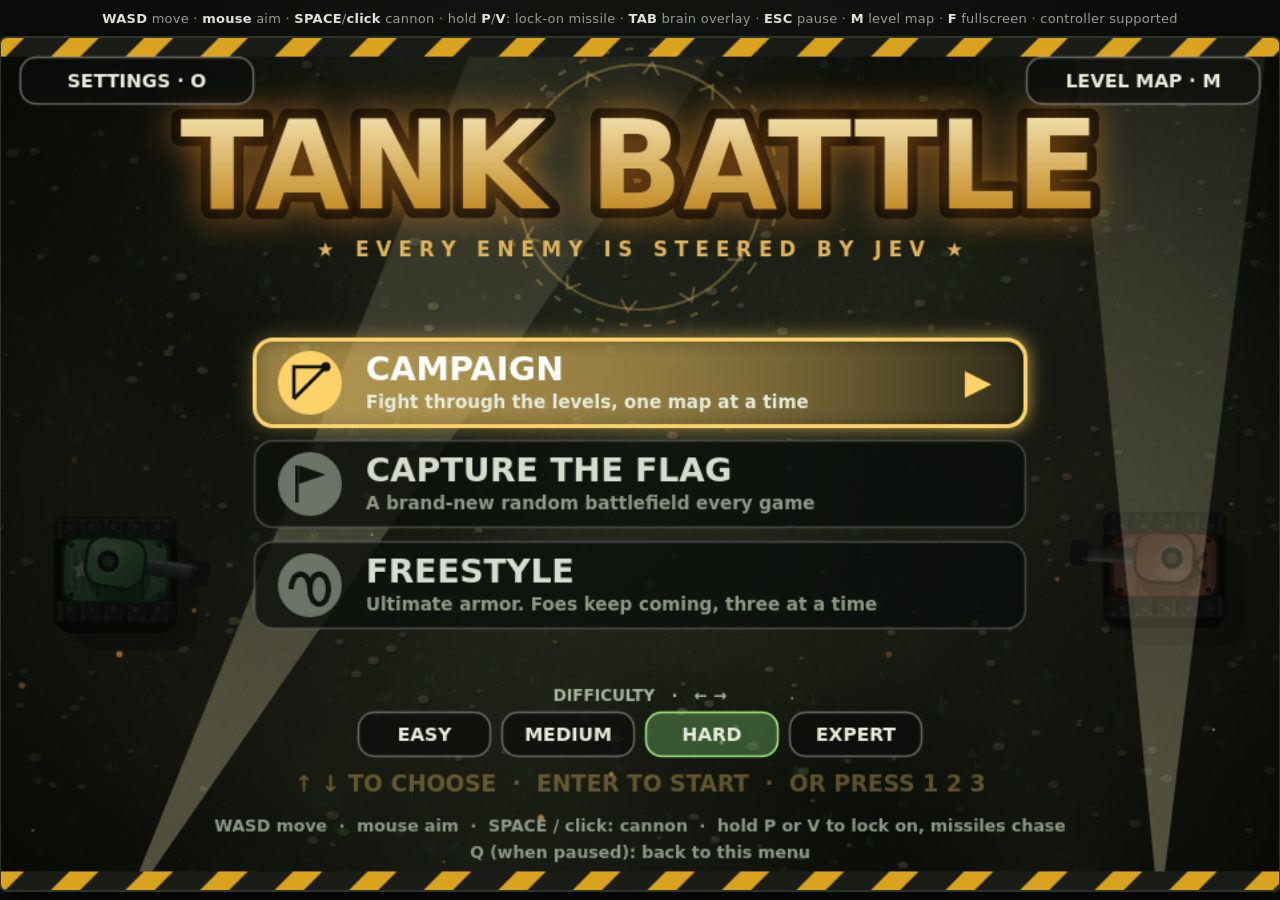
==== tankbattle/index.html @ b2fd0142 "Add Tank Battle (mobile portrait layout) Co-Authored-By: Claude Sonnet 5.5 <noreply@anthropic.com> C" ====
<!doctype html>
<html lang="en">
<head>
<meta charset="utf-8">
<meta name="viewport" content="width=device-width, initial-scale=1, maximum-scale=1, user-scalable=no">
<meta name="apple-mobile-web-app-capable" content="yes">
<meta name="mobile-web-app-capable" content="yes">
<meta name="apple-mobile-web-app-status-bar-style" content="black">
<meta name="theme-color" content="#0f120e">
<title>Tank Battle</title>
<style>
  :root { --ui: ui-rounded, "SF Pro Rounded", system-ui, -apple-system, "Segoe UI", sans-serif; }
  html, body { margin: 0; height: 100%; background: radial-gradient(ellipse at 50% 40%, #1c2119, #0b0d0a 75%); color: #d8dde6; font: 13px/1.4 var(--ui); }
  body { display: flex; flex-direction: column; align-items: center; justify-content: center; gap: 10px; }
  canvas { background: #2b3028; box-shadow: 0 0 0 2px #2c3328, 0 12px 40px #000a; border-radius: 6px; max-width: 100vw; width: min(100vw, calc((100dvh - 48px) * 1.5)); height: auto; aspect-ratio: 3 / 2; cursor: crosshair; display: block; touch-action: none; }
  :fullscreen #bar { display: none; }
  :fullscreen canvas { width: min(100vw, calc(100dvh * 1.5)); border-radius: 0; }
  canvas.hurt { animation: hurt .55s ease-out; }
  @keyframes hurt {
    0%   { box-shadow: 0 0 0 3px #ff3b2f, 0 0 46px 10px #ff2a1fcc, inset 0 0 0 3px #ff3b2f; }
    100% { box-shadow: 0 0 0 2px #2c3328, 0 12px 40px #000a; }
  }
  html, body { -webkit-user-select: none; user-select: none; -webkit-touch-callout: none; -webkit-tap-highlight-color: transparent; }
  #rotate { display: none; color: #ffd28a; }
  #padHelp { position: fixed; inset: 0; z-index: 20; display: grid; place-items: center; background: #080a07d9; font-family: system-ui, sans-serif; }
  #padHelp[hidden] { display: none; }
  #padHelp .card { background: #1a2018; border: 2px solid #8fd8f655; border-radius: 12px; padding: 22px 28px; max-width: min(92vw, 520px); color: #e6ebdd; box-shadow: 0 12px 40px #000c; }
  #padHelp h2 { margin: 0 0 2px; font-size: 22px; }
  #padHelp .sub { margin: 0 0 14px; color: #9aa493; font-size: 12px; overflow: hidden; text-overflow: ellipsis; white-space: nowrap; }
  #padHelp table { border-collapse: collapse; width: 100%; font-size: 14px; }
  #padHelp td { padding: 5px 0; vertical-align: top; }
  #padHelp td:first-child { white-space: nowrap; padding-right: 18px; }
  #padHelp kbd { background: #2c3328; border: 1px solid #55604f; border-radius: 4px; padding: 1px 6px; font: 600 12px ui-monospace, monospace; }
  #padHelp .go { margin: 16px 0 0; text-align: center; color: #ffd28a; font-weight: 600; font-size: 13px; }
  #game { display: flex; align-items: center; justify-content: center; }
  #bar { color: #9aa493; letter-spacing: .02em; }
  #bar b { color: #e6ebdd; font-weight: 600; }
  .pad { display: none; }
  @media (pointer: coarse) {
    html, body { position: fixed; inset: 0; overflow: hidden; overscroll-behavior: none; touch-action: none; }
    body { gap: 0; }
    #bar { display: none; }
    #game { width: 100vw; height: 100dvh; }
    canvas { height: min(100dvh, calc((100vw - 210px) / 1.5)); width: auto; aspect-ratio: 3 / 2; max-width: none; cursor: default; border-radius: 4px; }
    /* thumb pads live in the gutters beside the canvas, so no thumb ever covers the playfield */
    .pad { display: flex; flex: 1 1 0; min-width: 0; height: 100%; flex-direction: column; align-items: center; justify-content: center; gap: 10px; touch-action: none; }
    .ring { position: relative; display: grid; place-items: center; width: min(90%, 170px, 46dvh); aspect-ratio: 1; border-radius: 50%;
            border: 2px solid #8fd8f655;
            background: radial-gradient(circle at 50% 38%, #ffffff1c, #ffffff08 55%, transparent 72%), rgba(18, 26, 22, .62);
            box-shadow: inset 0 0 22px #8fd8f622, inset 0 -6px 16px #0007, 0 6px 20px #000a, 0 0 14px #8fd8f622; }
    .knob { width: 38%; aspect-ratio: 1; border-radius: 50%; pointer-events: none; will-change: transform;
            background: radial-gradient(circle at 34% 28%, #e4f7ff, #78c3e2 52%, #2c6d89);
            box-shadow: 0 5px 12px #000a, inset 0 -4px 8px #0004, inset 0 2px 3px #fff8; }
    #ringR { border-color: #ffb34766; box-shadow: inset 0 0 22px #ffb34722, inset 0 -6px 16px #0007, 0 6px 20px #000a, 0 0 14px #ffb34722; }
    #ringR .knob { background: radial-gradient(circle at 34% 28%, #fff0d0, #ffb347 52%, #a8651a); }
    .fz { position: absolute; inset: 22.5%; border-radius: 50%; border: 2px dashed #ffb347aa; pointer-events: none; }   /* push past this to fire */
    .label { font-size: 10.5px; line-height: 1.3; color: #ffffff99; text-align: center; pointer-events: none; max-width: 100%; padding: 0 6px; box-sizing: border-box;
             letter-spacing: .12em; text-transform: uppercase; font-weight: 600; }
    /* homing missile button */
    #fireBtn { position: relative; overflow: hidden; display: flex; align-items: center; justify-content: center; gap: 9px;
               width: min(84%, 138px); height: min(14dvh, 56px); border-radius: 30px; border: 2px solid #ffc9a6aa; touch-action: none; color: #fff;
               background: linear-gradient(#ff8f50, #d6401d 70%, #b02f12); box-shadow: 0 6px 16px #000b, inset 0 2px 0 #fff5, inset 0 -3px 6px #0005; }
    #fireBtn .rk { width: 38px; height: 19px; flex: none; filter: drop-shadow(0 1px 2px #0008); }
    #fireBtn .pips { display: flex; gap: 5px; }
    #fireBtn .pips i { width: 9px; height: 22px; border-radius: 4px; background: #0005; border: 1px solid #fff6; transition: background .12s, box-shadow .12s; }
    #fireBtn .pips i.on { background: linear-gradient(#fffbd2, #ffcf4d); box-shadow: 0 0 9px #ffd05a; border-color: #fff; }
    #fireBtn .prog { position: absolute; left: 0; bottom: 0; height: 4px; width: 0; background: #fff; opacity: .9; }
    #fireBtn.held { transform: scale(.95); filter: brightness(1.18); }
    #fireBtn.empty { filter: grayscale(.75) brightness(.72); }
  }
  @media (pointer: coarse) and (orientation: portrait) {
    /* portrait: playfield across the top, thumb pads side by side underneath */
    #game { display: grid; grid-template-columns: 1fr 1fr; grid-template-rows: auto minmax(0, 1fr); align-items: stretch; justify-items: stretch;
            padding: env(safe-area-inset-top) 0 env(safe-area-inset-bottom); box-sizing: border-box; }
    canvas { grid-column: 1 / -1; grid-row: 1; width: 100%; height: auto; border-radius: 0; align-self: start; }
    #padL { grid-column: 1; grid-row: 2; }
    #padR { grid-column: 2; grid-row: 2; }
    /* both pads start at the same height so the two rings line up; the missile button drops below the aim ring */
    .pad { justify-content: flex-end; padding-bottom: 3dvh; box-sizing: border-box; }
    #padL::before { content: ""; height: min(14dvh, 56px); }   /* same height as the missile button so the rings stay level */
  }
</style>
</head>
<body>
<div id="bar">
  <b>WASD</b> move · <b>mouse</b> aim · <b>SPACE</b>/<b>click</b> cannon · hold <b>P</b>/<b>V</b>: lock-on missile · <b>TAB</b> brain overlay · <b>ESC</b> pause · <b>M</b> level map · <b>F</b> fullscreen · controller supported
</div>
<div id="padHelp" role="dialog" aria-label="Controller controls" hidden>
  <div class="card">
    <h2>Controller connected</h2>
    <p class="sub" id="padName"></p>
    <table>
      <tr><td><kbd>Left stick</kbd></td><td>Move</td></tr>
      <tr><td><kbd>Right stick</kbd></td><td>Aim (push to steer the turret)</td></tr>
      <tr><td><kbd>RT</kbd> / <kbd>A</kbd> / <kbd>&#x2715;</kbd></td><td>Fire cannon</td></tr>
      <tr><td><kbd>LT</kbd> / <kbd>LB</kbd> / <kbd>X</kbd></td><td>Hold to lock a missile on an enemy</td></tr>
      <tr><td><kbd>RB</kbd></td><td>Launch the locked missile</td></tr>
      <tr><td><kbd>Start</kbd></td><td>Pause / resume</td></tr>
      <tr><td><kbd>Select</kbd> / <kbd>Y</kbd></td><td>Level map</td></tr>
      <tr><td><kbd>D-pad</kbd></td><td>Move (when the stick is idle) &middot; menus</td></tr>
    </table>
    <p class="go">Press any button to continue</p>
  </div>
</div>
<div id="rotate">Rotate your phone to landscape ↻</div>
<div id="game">
  <div class="pad" id="padL">
    <div class="ring" id="ringL"><div class="knob" id="knobL"></div></div>
    <div class="label">Move</div>
  </div>
  <canvas id="c" width="960" height="640"></canvas>
  <div class="pad" id="padR">
    <button id="fireBtn" type="button" aria-label="Launch homing missile">
      <svg class="rk" viewBox="0 0 40 20"><path d="M6 6h22v8H6z" fill="#eef2f6" rx="3"/><path d="M28 6l10 4-10 4z" fill="#ff5a2c"/><path d="M6 6L1 1l11 5zM6 14l-5 5 11-5z" fill="#aab3b0"/><path d="M6 8H2l-1 2 1 2h4z" fill="#ffd05a"/></svg>
      <span class="pips"><i id="pip0"></i><i id="pip1"></i><i id="pip2"></i></span>
      <span class="prog" id="prog"></span>
    </button>
    <div class="ring" id="ringR"><div class="fz"></div><div class="knob" id="knobR"></div></div>
    <div class="label">Aim · push out for cannon</div>
  </div>
</div>
<script>
"use strict";
const W = 960, H = 640;                     // the screen (canvas) size
let WW = W, WH = H;                         // the level's world size; bigger than the screen on adventure maps
const cam = { x: 0, y: 0 };                 // top-left of the visible window in the world
const cv = document.getElementById("c"), g = cv.getContext("2d");
const $ = id => document.getElementById(id);
const FONT = 'ui-rounded, "SF Pro Rounded", system-ui, -apple-system, "Segoe UI", sans-serif';

// ---------- config ----------
const THINK_MS = 350;          // min gap between JEV batch calls
const ORDER_TTL = 1.8;         // seconds an order stays valid
const TANK_SCALE = 1.3;        // drawn size AND hit radius of every tank (1 = the original size)
const P_SPEED = 150, E_SPEED = 105;
const P_BULLET = 380, E_BULLET = 250;
const ENEMY_AIM_GATE = 0.05;   // rad: an enemy only fires once its turret is this close to the aim (was 0.1)
// The longer the player stands still, the better enemies hit: scatter and the alignment gate shrink over STILL_RAMP seconds.
const STILL_RAMP = 1.0, STILL_SPREAD = 0.1, STILL_GATE = 0.02;   // end values (fraction of scatter; gate in rad)
const SIGHT_RANGE = 720;       // enemies only aim at you (and shoot) once they can see you: line of sight within this distance
const ALERT_SHARE = 380;       // an enemy that spots you (or is hit) wakes allies this close
const RAGE = { speed: 1.3, fire: 1.4, sight: 1.6, turn: 1.4, range: 1.3 };   // enemy boosts while you hold the flag
const ENEMY_FIRE_RANGE = 500;  // enemies never shoot (or get the aim-and-shoot option) from farther away; same as the "far" bucket
// Player's heat-seeking missiles: a few charges, fast, quick to launch in a row, they steer onto the hottest target in front.
const MISSILE_MAX = 3, MISSILE_RELOAD = 5.0, MISSILE_GAP = 0.2;   // charges, seconds to regain one, seconds between launches
const MISSILE_SPEED = 480, MISSILE_TURN = 2.8, MISSILE_LIFE = 3.2, MISSILE_DMG = 2;
const SHELL_TURN = 0.35, SHELL_CONE = 0.3;                       // cannon shell fired while locked on: max curve (rad/s) and only if the target is within this angle
// Phone cannon auto-lock: there is no lock button on touch, so a cannon shot fired off the aim pad locks the enemy nearest the aim
// line (clear shot, in range) and bends much harder onto it than the keyboard/mouse lock-on shell does.
const TOUCH_LOCK_CONE = 0.5, TOUCH_LOCK_RANGE = 720, TOUCH_SHELL_TURN = 1.3, TOUCH_SHELL_CONE = 0.7;   // cone/shell cone: rad; turn: rad/s
const LOCK_TIME = 0.9;                                           // hold MISSILE this long on a target to lock; then missiles fire
const SEEK_RANGE = 700, SEEK_CONE = 1.1;                          // seeker: range (px) and half-angle (rad) in front of the missile

// ---------- JEV decision schema ----------
// One short question per tank, scored against a shared battlefield summary.
const MOVE_OPTS = [
  { id: "dodge",  description: "dodge" },
  { id: "charge", description: "charge" },
  { id: "back",   description: "back off" },
  { id: "left",   description: "circle left" },
  { id: "right",  description: "circle right" },
  { id: "snipe",  description: "stand and aim" },
  { id: "wait",   description: "wait" },
];
const DODGE_TEMP = 0.6;      // sampling temperature cap while a dodge is on offer
const MAX_PER_CALL = 3;      // tanks decided per JEV call (rotates if more)
let rr = 0;                  // round-robin cursor

// ---------- levels ----------
const WALL_SETS = [
  [[736,235,178,24],[736,381,178,24],[890,259,24,122]],                      // Boot Camp: 3-sided pen around the enemy, open toward the player
  [[430,220,100,200]],
  [[200,120,30,160],[730,360,30,160],[430,290,100,60]],
  [[160,160,200,28],[600,452,200,28],[450,200,60,240]],
  [[120,120,30,150],[810,370,30,150],[300,300,360,28],[450,100,60,100],[450,440,60,100]],
];
const LEVELS = [
  { name: "Boot Camp",     n: 1, kinds: ["grunt"], spawn: [[820, 320]], hp: 2, temp: 1.4, reflex: 0.15, lead: 0.45, turn: 4.0, err: 0.16,  cd: 1.8 },
  { name: "Crossfire",     n: 2, kinds: ["grunt", "gunner"], hp: 2, temp: 1.2, reflex: 0.2,  lead: 0.6,  turn: 4.5, err: 0.125, cd: 1.5,
    moats: [[170, 430, 170, 56], [620, 150, 170, 56]] },
  { name: "Pillbox",       n: 3, kinds: ["heavy", "grunt", "gunner"], hp: 3, temp: 1.0, reflex: 0.25, lead: 0.75, turn: 5.0, err: 0.10,  cd: 1.35,
    moats: [[620, 60, 56, 230], [100, 380, 230, 50]] },
  // ---- adventure maps: bigger than the screen (the camera follows you); enemies stand guard until they spot you ----
  { name: "Iron Pack",     n: 4, kinds: ["heavy", "gunner", "grunt", "grunt"], hp: 3, temp: 0.8, reflex: 0.3, lead: 0.9, turn: 6.0, err: 0.07, cd: 1.15,
    world: [1920, 640], idle: true, player: [80, 320],
    moats: [[900, 0, 60, 270], [900, 370, 60, 270]],                                                           // river with one bridge
    walls: [[300, 120, 40, 160], [300, 380, 40, 160], [600, 300, 120, 40], [1200, 100, 200, 28], [1200, 512, 200, 28], [1500, 200, 40, 240], [1700, 120, 28, 120], [1700, 400, 28, 120]],
    spawn: [[1650, 320], [1300, 330], [1080, 170], [1080, 470]] },
  { name: "Final Assault", n: 5, kinds: ["heavy", "heavy", "gunner", "gunner", "grunt"], hp: 4, temp: 0.6, reflex: 0.35, lead: 1.0, turn: 7.0, err: 0.045, cd: 1.0,
    world: [1920, 1280], idle: true, player: [80, 640],
    moats: [[560, 0, 60, 500], [560, 640, 60, 640], [1000, 900, 500, 60], [1620, 900, 300, 60]],
    walls: [[260, 300, 200, 28], [260, 900, 200, 28], [800, 200, 28, 260], [800, 760, 28, 300], [1000, 560, 300, 28], [1300, 300, 28, 200], [1500, 600, 28, 200], [1700, 200, 200, 28], [1200, 1100, 28, 140], [1700, 1050, 28, 150]],
    spawn: [[1750, 420], [1500, 1100], [1100, 300], [1000, 1040], [900, 640]] },
  { name: "Capture the Flag", n: 5, kinds: ["heavy", "gunner", "gunner", "grunt", "grunt"], hp: 3, temp: 0.7, reflex: 0.3, lead: 0.9, turn: 6.0, err: 0.06, cd: 1.1,
    world: [1920, 960], idle: true, player: [110, 480],
    ctf: { base: [110, 480], flag: [1800, 480] },                                // OBJECTIVE: take their flag, bring it back to your base
    moats: [[700, 0, 70, 380], [700, 580, 70, 380], [1450, 0, 70, 240], [1450, 720, 70, 240]],
    walls: [[500, 200, 28, 220], [500, 540, 28, 220], [900, 100, 28, 260], [900, 600, 28, 260], [1300, 300, 28, 160], [1300, 500, 28, 160], [1600, 150, 200, 28], [1600, 780, 200, 28]],
    spawn: [[1720, 480], [1650, 300], [1650, 660], [1200, 230], [1200, 730]] },
  { name: "River Run",     n: 6, kinds: ["grunt", "grunt", "gunner", "heavy", "gunner", "heavy"], hp: 4, temp: 0.55, reflex: 0.35, lead: 1.0, turn: 7.0, err: 0.05, cd: 1.0,
    world: [2400, 960], idle: true, player: [80, 480],
    moats: [[700, 0, 80, 400], [700, 560, 80, 400], [1500, 0, 80, 200], [1500, 360, 80, 600]],               // two rivers, a narrow bridge in each
    walls: [[300, 200, 28, 200], [300, 600, 28, 200], [1000, 150, 200, 28], [1000, 780, 200, 28], [1100, 400, 28, 200], [1900, 200, 28, 220], [1900, 560, 28, 220], [2100, 380, 200, 28]],
    spawn: [[950, 300], [950, 680], [1300, 480], [2050, 480], [2200, 250], [2250, 700]] },
  { name: "Fortress Ruins", n: 7, kinds: ["grunt", "grunt", "gunner", "gunner", "heavy", "heavy", "grunt"], hp: 4, temp: 0.5, reflex: 0.38, lead: 1.0, turn: 7.5, err: 0.045, cd: 0.95,
    world: [2400, 1280], idle: true, player: [80, 640],
    moats: [[1440, 320, 720, 60], [1440, 900, 720, 60], [1440, 380, 60, 200], [1440, 700, 60, 200], [2100, 380, 60, 520]],   // a moat around the fortress, one drawbridge on the west side
    walls: [[400, 300, 28, 200], [400, 780, 28, 200], [900, 500, 28, 280], [1200, 640, 120, 28], [300, 1100, 200, 28], [1650, 500, 28, 160], [1650, 740, 28, 120]],
    spawn: [[1100, 300], [1100, 980], [800, 640], [1760, 500], [1960, 560], [1960, 760], [2250, 640]] },
  { name: "Last Stand",    n: 8, kinds: ["grunt", "grunt", "gunner", "gunner", "heavy", "heavy", "gunner", "heavy"], hp: 5, temp: 0.45, reflex: 0.4, lead: 1.0, turn: 8.0, err: 0.04, cd: 0.9,
    world: [2880, 1280], idle: true, player: [80, 640],
    moats: [[800, 0, 60, 560], [800, 720, 60, 560], [1700, 0, 60, 200], [1700, 360, 60, 560], [1700, 1080, 60, 200]],
    walls: [[300, 300, 28, 240], [300, 740, 28, 240], [1000, 500, 200, 28], [1000, 760, 200, 28], [1400, 200, 28, 200], [1400, 880, 28, 200], [1950, 500, 28, 280], [2200, 200, 200, 28], [2200, 1050, 200, 28], [2450, 420, 28, 160], [2450, 700, 28, 160]],
    spawn: [[1100, 300], [1100, 980], [1300, 640], [1500, 400], [2000, 300], [2000, 1000], [2300, 640], [2650, 640]] },
];
// enemy types: grunt (red, standard), heavy (blue, twice the armor, slower, bigger), gunner (yellow, fires about twice as fast, sprays wider)
const KINDS = {
  grunt:  { label: "Grunt",  hp: 1,   cd: 1,    spd: 1,    sz: 1,    err: 1 },
  heavy:  { label: "Heavy",  hp: 2,   cd: 1.15, spd: 0.65, sz: 1.18, err: 1 },
  gunner: { label: "Gunner", hp: 0.7, cd: 0.5,  spd: 1.1,  sz: 1,    err: 1.3 },
};
const ENDLESS_MIX = ["heavy", "gunner", "grunt", "heavy", "gunner", "gunner"];
const levelKinds = i => { const c = levelCfg(i); return (c.kinds || ENDLESS_MIX).slice(0, c.n); };
const wallSet = i => WALL_SETS[i < WALL_SETS.length ? i : 1 + (i - WALL_SETS.length) % (WALL_SETS.length - 1)];
// ---------- difficulty (hard = the original tuning) ----------
// php: player hp · hp/cd/err: enemy hp, reload time, aim-error multipliers · reflex: dodge chance · temp: JEV randomness
// spd/bullet/sight: enemy speed, shell speed, sight range · dn: enemies added (+) or removed (-)
const DIFFS = {
  easy:   { label: "EASY",   php: 8, hp: 0.6,  cd: 1.6,  err: 1.8, reflex: 0.3,  temp: 1.5,  spd: 0.8,  bullet: 0.8, sight: 0.8,  dn: -2 },
  medium: { label: "MEDIUM", php: 6, hp: 0.8,  cd: 1.25, err: 1.35, reflex: 0.65, temp: 1.2,  spd: 0.9,  bullet: 0.9, sight: 0.9,  dn: -1 },
  hard:   { label: "HARD",   php: 5, hp: 1,    cd: 1,    err: 1,   reflex: 1,    temp: 1,    spd: 1,    bullet: 1,   sight: 1,    dn: 0 },
  expert: { label: "EXPERT", php: 4, hp: 1.3,  cd: 0.75, err: 0.6, reflex: 1.6,  temp: 0.75, spd: 1.12, bullet: 1.2, sight: 1.15, dn: 0 },
};
const DIFF_ORDER = ["easy", "medium", "hard", "expert"], DIFF_KEY = "tankbattle.difficulty";
let diffName = "hard", D = DIFFS.hard;
function setDiff(n) { if (!DIFFS[n]) return; diffName = n; D = DIFFS[n]; cfgCache = {}; store("set", DIFF_KEY, n); }
function stepDiff(d) { setDiff(DIFF_ORDER[clamp(DIFF_ORDER.indexOf(diffName) + d, 0, DIFF_ORDER.length - 1)]); }
let cfgCache = {};
// game modes: campaign (the level map), ctf (a fresh random capture-the-flag map every game), free (freestyle: unkillable you vs. endless spawning foes)
const CUSTOM = -1, FREE_MAX = 3;                  // level index used by the random modes; max enemies alive at once in freestyle
let gameMode = "campaign", customCfg = null, menuSel = 0, freeT = 0;
const MENU = [
  { id: "campaign", title: "CAMPAIGN",         sub: "Fight through the levels, one map at a time", col: "#ffd36a" },
  { id: "ctf",      title: "CAPTURE THE FLAG", sub: "A brand-new random battlefield every game",    col: "#ff7a68" },
  { id: "free",     title: "FREESTYLE",        sub: "Ultimate armor. Foes keep coming, three at a time", col: "#8fd8f6" },
];
function scaleCfg(c, keepN) {
  return D === DIFFS.hard ? c : { ...c,
    n: keepN ? c.n : Math.max(1, c.n + D.dn), hp: c.hp * D.hp, cd: c.cd * D.cd, err: c.err * D.err,
    reflex: Math.min(1, c.reflex * D.reflex), temp: c.temp * D.temp };
}
function levelCfg(i) {
  if (i === CUSTOM && customCfg) return scaleCfg(customCfg, true);
  const key = diffName + i;
  if (cfgCache[key]) return cfgCache[key];
  return cfgCache[key] = scaleCfg(baseCfg(i));
}
function randomMap(n) { return endlessMap(LEVELS.length + 1 + (Math.random() * 90000 | 0), n); }
function startGame(m) {
  gameMode = m;
  if (m === "campaign") { startLevel(nextOpen()); return; }
  const mp = randomMap(6), kindsAll = ["grunt", "gunner", "heavy"];
  if (m === "ctf") {
    const n = 4 + (Math.random() * 3 | 0), [ww, wh] = mp.world;
    const top = Math.random() < 0.5, cxm = Math.round(ww / 2);               // your base at the middle of the top (or bottom) edge, their flag across the map at the other
    const baseAt = [cxm, top ? 110 : wh - 110], flagAt = [cxm, top ? wh - 110 : 110];
    const near = (w, q) => w[0] < q[0] + 130 + w[2] && w[0] + w[2] > q[0] - 130 && w[1] < q[1] + 130 + w[3] && w[1] + w[3] > q[1] - 130;
    mp.walls = mp.walls.filter(w => !near(w, baseAt) && !near(w, flagAt));
    customCfg = { name: "Random Flag", n, kinds: Array.from({ length: n }, () => kindsAll[Math.random() * 3 | 0]), hp: 3, temp: 0.6, reflex: 0.35, lead: 0.95, turn: 6.5, err: 0.055, cd: 1.05,
                  idle: true, ...mp, player: baseAt, ctf: { base: baseAt, flag: flagAt },
                  spawn: [[flagAt[0] - 90, flagAt[1] + (top ? -90 : 90)], [flagAt[0] + 90, flagAt[1] + (top ? -90 : 90)], ...mp.spawn.filter(s => Math.hypot(s[0] - flagAt[0], s[1] - flagAt[1]) > 200 && Math.hypot(s[0] - baseAt[0], s[1] - baseAt[1]) > 450)].slice(0, n) };
    customCfg.n = Math.min(n, customCfg.spawn.length);
  } else customCfg = { name: "Freestyle", n: 0, kinds: [], hp: 3, temp: 0.6, reflex: 0.35, lead: 0.95, turn: 6.5, err: 0.055, cd: 1.05, ...mp, spawn: [] };
  startLevel(CUSTOM);
}
function spawnFree() {                               // one random foe somewhere out of the player's face
  const cfg = levelCfg(CUSTOM), kind = ["grunt", "gunner", "heavy"][Math.random() * 3 | 0], K = KINDS[kind];
  for (let tries = 0; tries < 80; tries++) {
    const x = rnd(80, WW - 80), y = rnd(80, WH - 80);
    const t = mkTank(x, y, false, Math.max(1, Math.round((cfg.hp + 1) * K.hp)), cfg.cd * K.cd);
    t.kind = kind; t.spd = K.spd; t.sz = K.sz; t.errMul = K.err; t.r *= K.sz;
    if (hitsWall(x, y, t.r + 8) || dist(t, player) < 520 || tanks.some(o => o.hp > 0 && dist(o, t) < 70)) continue;
    t.alert = true; t.home = [x, y]; t.homeAng = Math.PI; t.body = t.turret = Math.atan2(player.y - y, player.x - x);
    tanks.push(t); sparks(x, y, 14, "#9fe3ff", 180); return;
  }
}
function updateFree(dt) {
  tanks = tanks.filter(t => t.isPlayer || t.hp > 0);
  if (tanks.length - 1 >= FREE_MAX) { freeT = rnd(1.2, 3); return; }
  freeT -= dt;
  if (freeT <= 0) { spawnFree(); freeT = rnd(1.2, 3.5); }
}
function baseCfg(i) {
  if (i < LEVELS.length) return LEVELS[i];
  const k = i - LEVELS.length + 1;
  if (k % 3 === 0) {                                          // every third endless level is another capture the flag, tougher as you go
    const ctf = LEVELS.find(l => l.ctf);
    return { ...ctf, name: "Endless " + k + " · Flag", kinds: ["heavy", "gunner", "gunner", "heavy", "grunt"], hp: 3 + ((i - 4) / 4 | 0), temp: 0.5, reflex: 0.4, lead: 1.0, turn: 7.5, err: 0.045, cd: 0.95 };
  }
  const n = Math.min(6, 5 + (i - 4) / 2 | 0);
  return { name: "Endless " + k, n, hp: 4 + ((i - 4) / 3 | 0), temp: 0.5, reflex: 0.4, lead: 1.0, turn: 7.5, err: 0.04, cd: 0.9, idle: true, ...endlessMap(i, n) };
}
// Endless levels are scrolling maps built from a seed (the level number), so a level always looks the same:
// 1-2 rivers with a bridge gap each, scattered wall bars, and enemies standing guard across the far side.
function endlessMap(i, n) {
  let seed = (i + 1) * 2654435761 >>> 0;
  const r = (a, b) => { seed = (seed + 0x6D2B79F5) >>> 0; let t = seed; t = Math.imul(t ^ t >>> 15, t | 1); t ^= t + Math.imul(t ^ t >>> 7, t | 61); return a + ((t ^ t >>> 14) >>> 0) / 4294967296 * (b - a); };
  const k = i - LEVELS.length + 1, WWd = 2400 + (k % 4) * 240, WHd = k % 2 ? 1280 : 960, GAP = 170;
  const moats = [], walls = [], spawn = [];
  const rivers = 1 + (k % 2);
  for (let q = 0; q < rivers; q++) {
    const x = Math.round(WWd * (0.3 + 0.28 * q) + r(-60, 60)), gy = Math.round(r(160, WHd - 160 - GAP));
    moats.push([x, 0, 70, gy], [x, gy + GAP, 70, WHd - gy - GAP]);
  }
  const hit = (x, y, w, h, m) => moats.some(o => x < o[0] + o[2] + m && x + w > o[0] - m && y < o[1] + o[3] + m && y + h > o[1] - m) ||
                                  walls.some(o => x < o[0] + o[2] + m && x + w > o[0] - m && y < o[1] + o[3] + m && y + h > o[1] - m);
  for (let t = 0, want = 9 + (k % 4); t < 200 && walls.length < want; t++) {
    const vert = r(0, 1) < 0.5, len = Math.round(r(160, 280)), w = vert ? 28 : len, h = vert ? len : 28;
    const x = Math.round(r(300, WWd - 200 - w)), y = Math.round(r(60, WHd - 60 - h));
    if (!hit(x, y, w, h, 70)) walls.push([x, y, w, h]);
  }
  for (let t = 0; t < 400 && spawn.length < n; t++) {
    const x = Math.round(r(850, WWd - 100)), y = Math.round(r(90, WHd - 90));
    if (!hit(x - 30, y - 30, 60, 60, 24) && spawn.every(o => Math.hypot(o[0] - x, o[1] - y) > 170)) spawn.push([x, y]);
  }
  return { world: [WWd, WHd], player: [80, WHd / 2], walls, moats, spawn };
}

// ---------- state ----------
const RESPAWN_PLAYER = 8, RESPAWN_ENEMY = 16;          // capture the flag: seconds until a destroyed tank returns (you get back faster)
const RESPAWN_GRACE = 2;                                // seconds of invulnerability after you respawn
let respawns = [];
let flag = null, toast = null;                        // capture-the-flag state, and the big on-screen message
let level = 0, walls = [], moats = [], tanks = [], bullets = [], fx = [], player = null;
let mode = "title";            // title | play | paused | dead | won
let showBrain = true, inflight = false, lastThink = 0, jevOK = false, jevMs = 0, jevCalls = 0;
let tick = 0;
const coarse = matchMedia("(pointer: coarse)").matches;   // phone / tablet
let stillFor = 0;                                           // seconds the player has been standing still
let touchMode = coarse;                                     // flips on at first touch too
const touch = { move: null, aim: null, fire: null };        // thumb pads + missile button
// gamepad (Xbox / PlayStation / most Bluetooth pads via the standard mapping): left stick move, right stick aim,
// RT / A / Cross = cannon, LT / LB / X / Square = hold to lock a missile, RB = launch it (once locked), Start = pause, Select / Y = level map
const pad = { move: null, aim: null, fire: false, missile: false, gp: null };
let lastInput = "kbm", padConnected = false, padPrev = [], padNote = 0;
let PAD_DZ = 0.22;
function padStick(ax, ay) { const m = Math.hypot(ax, ay); if (m < PAD_DZ) return null; const mag = Math.min(1, (m - PAD_DZ) / (1 - PAD_DZ)); return { x: ax / m, y: ay / m, vx: ax / m, vy: ay / m, mag }; }
function readPad() {
  const list = typeof navigator !== "undefined" && navigator.getGamepads ? navigator.getGamepads() : [];
  let gp = null; for (const q of list) if (q && q.connected) { gp = q; break; }
  pad.move = pad.aim = null; pad.fire = pad.missile = pad.launch = false; pad.gp = gp; pad.edges = {};
  if (!gp) { padConnected = false; padPrev = []; return; }
  if (!padConnected) { padConnected = true; padNote = 4; showPadHelp(gp); }
  const b = i => !!(gp.buttons[i] && (gp.buttons[i].pressed || gp.buttons[i].value > 0.5));
  const now = []; for (let i = 0; i < 17; i++) now[i] = b(i);
  for (let i = 0; i < 17; i++) pad.edges[i] = now[i] && !padPrev[i];
  padPrev = now;
  pad.move = padStick(gp.axes[0] || 0, gp.axes[1] || 0);
  const dx = (now[15] ? 1 : 0) - (now[14] ? 1 : 0), dy = (now[13] ? 1 : 0) - (now[12] ? 1 : 0);
  if (!pad.move && (dx || dy)) pad.move = padStick(dx, dy) && { ...padStick(dx, dy), mag: 1 };
  pad.aim = padStick(gp.axes[2] || 0, gp.axes[3] || 0);
  pad.fire = now[7] || now[0];
  pad.launch = now[5];
  pad.missile = now[6] || now[4] || now[2];
  if (pad.move || pad.aim || pad.fire || pad.missile || now.some(Boolean)) lastInput = "pad";
}
// First controller connection: pause and show the controls once (per browser). Any button / click / key closes it.
const padHelpEl = document.getElementById("padHelp");
let padHelpAt = 0;
function showPadHelp(gp) {
  try { if (localStorage.getItem("tb.padHelp")) return; localStorage.setItem("tb.padHelp", "1"); } catch (e) {}
  document.getElementById("padName").textContent = (gp.id || "").replace(/\s*\(.*$/, "");
  padHelpEl.hidden = false; padHelpAt = performance.now();
  if (mode === "play") { mode = "paused"; releaseAll(); }
}
function hidePadHelp() { padHelpEl.hidden = true; }
padHelpEl.addEventListener("pointerdown", hidePadHelp);
addEventListener("keydown", () => { if (!padHelpEl.hidden && performance.now() - padHelpAt > 300) hidePadHelp(); }, true);
function padMenus() {                                      // button presses on the menu screens (and Start to pause)
  const e = pad.edges || {};
  if (!padHelpEl.hidden) { if (performance.now() - padHelpAt > 400 && Object.values(e).some(Boolean)) hidePadHelp(); return; }
  if (mode === "play") { if (e[9]) { mode = "paused"; } return; }
  if (mode === "map") {
    const m = e[14] ? -1 : e[15] ? 1 : 0;
    if (m) mapSel = clamp(mapSel + m, 0, mapMax());
    else if (e[12] || e[13]) mapVert();
    if (e[0] || e[9]) startFromMap(mapSel);
    if (e[1] || e[8]) mode = mapFrom;
    return;
  }
  if (mode === "settings") {
    if (e[12]) setSel = (setSel + SET_ROWS.length - 1) % SET_ROWS.length; if (e[13]) setSel = (setSel + 1) % SET_ROWS.length;
    if (e[14]) setStep(setSel, -1); if (e[15]) setStep(setSel, 1);
    if (e[3]) resetSettings();
    if (e[1] || e[9] || e[0]) mode = setFrom;
    return;
  }
  if ((mode === "title" || mode === "paused" || mode === "dead" || mode === "won") && e[3]) { openSettings(); return; }
  if (mode === "title" && (e[14] || e[15])) { stepDiff(e[14] ? -1 : 1); return; }
  if (mode === "title" && (e[12] || e[13])) { menuSel = (menuSel + (e[12] ? MENU.length - 1 : 1)) % MENU.length; return; }
  if (mode !== "title" && e[1]) { if (mode === "paused" || mode === "dead" || mode === "won") toMenu(); return; }
  if ((e[8] || e[3]) && (mode === "title" || gameMode === "campaign")) { openMap(); return; }
  if (e[0] || e[9]) advance();
}
function rumble(strong, ms) { try { const a = pad.gp && pad.gp.vibrationActuator; if (a && a.playEffect) a.playEffect("dual-rumble", { duration: ms, strongMagnitude: strong, weakMagnitude: Math.min(1, strong + 0.2) }); } catch (e) {} }
let manualUntil = 0;                                        // manual aim is held until this game time
const AIM_ASSIST = false;                                   // manual-aim assist (soft pull onto enemies); off: your thumb is the aim
const ASSIST_SPEED = [25, 70];                              // target speed (px/s): assist full below, off above (you lead by hand)
const ASSIST = 0.30, ASSIST_FULL = 0.15, AIM_HOLD = 1.5, AIM_SMOOTH = 22;      // aim assist cone (rad), hold time (s), turret ease rate
let PAD_AIM_EASE = 8, PAD_AIM_MAX = 4.5;                 // controller turret: ease rate (1/s) and max turn speed (rad/s); lower = slower, finer aim
const AIM_FIRE = 0.55;                     // pad dead zone; deflection that also fires
let fireHold = false;
let lockHeld = false, missileSpent = false;                   // lock key held; already launched this press
let lockTarget = null, lockT = 0;                            // missile lock-on: target and seconds held
let touchLock = null;                                        // phone: enemy the next cannon shot will lock onto (nearest the aim line)
let autoTarget = null, autoErr = Infinity;                  // enemy the auto-aim is locked on, and how far the turret still is from it
let prevMode = "title", modeSince = 0;
// level map + progress. Saving to localStorage is a toggle (T on the map screen) and is OFF by default.
const MAP_N = 10, SAVE_KEY = "tankbattle.progress.v1", SAVE_FLAG = "tankbattle.save";
let saveOn = false, mapSel = 0, mapFrom = "title"; const cleared = new Set();
function store(op, k, v) {
  try { if (typeof localStorage === "undefined") return null; return op === "get" ? localStorage.getItem(k) : op === "set" ? localStorage.setItem(k, v) : localStorage.removeItem(k); } catch (e) { return null; }
}
function saveProgress() { if (saveOn) store("set", SAVE_KEY, JSON.stringify([...cleared])); }
function loadProgress() { try { JSON.parse(store("get", SAVE_KEY) || "[]").forEach(i => cleared.add(i)); } catch (e) {} }
function toggleSave() { saveOn = !saveOn; if (saveOn) { store("set", SAVE_FLAG, "1"); loadProgress(); saveProgress(); } else store("remove", SAVE_FLAG); }
const mapMax = () => Math.max(MAP_N - 1, level, (cleared.size ? Math.max(...cleared) : -1) + 1);   // highest level the map shows (levels go on forever)
const mapVert = () => { const base = mapPage() * MAP_N, j = mapSel - base; mapSel = Math.min(mapMax(), base + MAP_N - 1 - j); };   // up/down: the node above/below on the two-row map
const mapPage = () => mapSel / MAP_N | 0;
const unlocked = i => i === 0 || cleared.has(i) || cleared.has(i - 1);
const nextOpen = () => { let i = 0; while (cleared.has(i)) i++; return i; };
const keys = {}; let mouse = { x: W / 2, y: H / 2, down: false };
let playerMoves = [];          // recent player movement words
let lastMoveSample = 0;
let shake = 0, hurtFlash = 0;  // screen shake (px) and red-edge flash (0..1)
let kills = 0;

const rnd = (a, b) => a + Math.random() * (b - a);
const clamp = (v, a, b) => Math.max(a, Math.min(b, v));
const angDiff = (a, b) => { let d = (b - a) % (2 * Math.PI); if (d > Math.PI) d -= 2 * Math.PI; if (d < -Math.PI) d += 2 * Math.PI; return d; };
const dist = (a, b) => Math.hypot(a.x - b.x, a.y - b.y);
const gauss = () => (Math.random() + Math.random() + Math.random() - 1.5) / 0.5;
const clock = () => performance.now() / 1000;

const COMPASS = ["east","south-east","south","south-west","west","north-west","north","north-east"];
const compass = a => COMPASS[((Math.round(a / (Math.PI / 4)) % 8) + 8) % 8];

let tankSeed = 1;
function mkTank(x, y, isPlayer, hp, cd) {
  return { x, y, r: 16 * TANK_SCALE, body: 0, turret: 0, hp, maxhp: hp, cd: 0, cdMax: cd, isPlayer,
           order: null, orderT: 0, vx: 0, vy: 0, brain: null, flash: 0,
           hurtT: 0, recoil: 0, muzzle: 0, tread: 0, trail: 0, smokeT: 0, seed: tankSeed++,
           ammo: isPlayer ? MISSILE_MAX : 0, missileGap: 0, missileT: 0 };
}

function alertTank(t) {
  if (t.alert) return;
  t.alert = true;
  for (const o of tanks) if (!o.isPlayer && o.hp > 0 && !o.alert && dist(o, t) < ALERT_SHARE) alertTank(o);
}
function updateCam(dt, snap) {
  const p = player, tx = clamp(p.x + Math.cos(p.turret) * 70 - W / 2, 0, Math.max(0, WW - W)), ty = clamp(p.y + Math.sin(p.turret) * 70 - H / 2, 0, Math.max(0, WH - H));
  if (snap) { cam.x = tx; cam.y = ty; return; }
  const k = 1 - Math.exp(-dt * 5); cam.x += (tx - cam.x) * k; cam.y += (ty - cam.y) * k;
}
function startLevel(i) {
  level = i;
  const cfg = levelCfg(i);
  const rects = a => (a || []).map(([x, y, w, h]) => ({ x, y, w, h }));
  [WW, WH] = cfg.world || [W, H];
  walls = rects(cfg.walls || wallSet(i)); moats = rects(cfg.moats);
  bullets = []; fx = []; shake = 0; hurtFlash = 0; kills = 0;
  decal = makeCanvas(WW, WH); dg = decal.getContext("2d");
  buildWorld(); buildNav();
  respawns = [];
  flag = cfg.ctf ? { base: cfg.ctf.base, home: cfg.ctf.flag, x: cfg.ctf.flag[0], y: cfg.ctf.flag[1], carried: false } : null;
  toast = flag ? { title: "CAPTURE THE FLAG", sub: "Take the flag from the enemy base (across the map) and bring it back to your base", t: 7, max: 7 } : null;
  const ps = cfg.player || [80, H / 2];
  player = mkTank(ps[0], ps[1], true, gameMode === "free" ? 999 : D.php, 0.35);
  freeT = 2;
  tanks = [player];
  const kinds = levelKinds(i);
  for (let k = 0; k < cfg.n; k++) {
    const K = KINDS[kinds[k] || "grunt"];
    for (let tries = 0; tries < 50; tries++) {
      const sp = cfg.spawn && cfg.spawn[k];
      const x = sp ? sp[0] : rnd(WW - 330, WW - 50), y = sp ? sp[1] : rnd(50, WH - 50);
      const t = mkTank(x, y, false, Math.max(1, Math.round(cfg.hp * K.hp)), cfg.cd * K.cd);
      t.kind = kinds[k] || "grunt"; t.spd = K.spd; t.sz = K.sz; t.errMul = K.err; t.r *= K.sz;
      t.alert = !cfg.idle; t.home = [x, y]; t.homeAng = sp && sp[2] !== undefined ? sp[2] : Math.PI;                                   // adventure maps: enemies stand guard until they spot you
      if (!hitsWall(t.x, t.y, t.r + 8) && tanks.every(o => dist(o, t) > 60 * TANK_SCALE)) { t.body = t.turret = sp && sp[2] !== undefined ? sp[2] : Math.PI; tanks.push(t); break; }
    }
  }
  updateCam(0, true);
  missileSpent = false; lockT = 0; lockTarget = null;
  playerMoves = []; stillFor = 0;
  mode = "play";
}

// ---------- path finding (enemies that "charge" walk around walls and water) ----------
const PF = 20, PF_R = 27;                                  // nav grid cell size; keep-out radius (a bit over the biggest tank)
let pfGrid = null, pfW = 0, pfH = 0;
function buildNav() {
  pfW = Math.ceil(WW / PF); pfH = Math.ceil(WH / PF); pfGrid = new Uint8Array(pfW * pfH);
  for (let y = 0; y < pfH; y++) for (let x = 0; x < pfW; x++) pfGrid[y * pfW + x] = hitsWall(x * PF + PF / 2, y * PF + PF / 2, PF_R) ? 1 : 0;
}
function clearLine(ax, ay, bx, by, r) {
  const n = Math.ceil(Math.hypot(bx - ax, by - ay) / 10);
  for (let i = 1; i <= n; i++) if (hitsWall(ax + (bx - ax) * i / n, ay + (by - ay) * i / n, r)) return false;
  return true;
}
function nearestFree(cx, cy) {                             // a tank hugging a wall can sit in a blocked cell: use the closest open one
  cx = clamp(cx, 0, pfW - 1); cy = clamp(cy, 0, pfH - 1);
  if (!pfGrid[cy * pfW + cx]) return [cx, cy];
  for (let R = 1; R < 6; R++) for (let dy = -R; dy <= R; dy++) for (let dx = -R; dx <= R; dx++) {
    const x = cx + dx, y = cy + dy; if (Math.max(Math.abs(dx), Math.abs(dy)) !== R || x < 0 || y < 0 || x >= pfW || y >= pfH) continue;
    if (!pfGrid[y * pfW + x]) return [x, y];
  }
  return null;
}
// A* over the grid, then string-pulled into a few waypoints (world coordinates). Returns null if there is no route.
function findPath(ax, ay, bx, by, r) {
  const s0 = nearestFree(Math.floor(ax / PF), Math.floor(ay / PF)), g0 = nearestFree(Math.floor(bx / PF), Math.floor(by / PF));
  if (!s0 || !g0) return null;
  const N = pfW * pfH, gs = new Float32Array(N).fill(1e9), from = new Int32Array(N).fill(-1), closed = new Uint8Array(N);
  const si = s0[1] * pfW + s0[0], gi = g0[1] * pfW + g0[0], heap = [[0, si]];
  const hf = i => { const x = i % pfW, y = (i / pfW) | 0, dx = Math.abs(x - g0[0]), dy = Math.abs(y - g0[1]); return (dx + dy + (Math.SQRT2 - 2) * Math.min(dx, dy)) * PF; };
  const push = e => { heap.push(e); let i = heap.length - 1; while (i > 0) { const p = (i - 1) >> 1; if (heap[p][0] <= heap[i][0]) break; [heap[p], heap[i]] = [heap[i], heap[p]]; i = p; } };
  const pop = () => { const top = heap[0], last = heap.pop(); if (heap.length) { heap[0] = last; let i = 0; for (;;) { let l = 2 * i + 1, m = i; if (l < heap.length && heap[l][0] < heap[m][0]) m = l; if (l + 1 < heap.length && heap[l + 1][0] < heap[m][0]) m = l + 1; if (m === i) break; [heap[m], heap[i]] = [heap[i], heap[m]]; i = m; } } return top; };
  gs[si] = 0;
  while (heap.length) {
    const [, cur] = pop(); if (closed[cur]) continue; closed[cur] = 1;
    if (cur === gi) break;
    const cx = cur % pfW, cy = (cur / pfW) | 0;
    for (let dy = -1; dy <= 1; dy++) for (let dx = -1; dx <= 1; dx++) {
      if (!dx && !dy) continue;
      const nx = cx + dx, ny = cy + dy; if (nx < 0 || ny < 0 || nx >= pfW || ny >= pfH) continue;
      const ni = ny * pfW + nx; if (closed[ni] || pfGrid[ni]) continue;
      if (dx && dy && (pfGrid[cy * pfW + nx] || pfGrid[ny * pfW + cx])) continue;       // no cutting corners
      const c = gs[cur] + (dx && dy ? Math.SQRT2 : 1) * PF;
      if (c < gs[ni]) { gs[ni] = c; from[ni] = cur; push([c + hf(ni), ni]); }
    }
  }
  if (!closed[gi]) return null;
  const pts = []; for (let i = gi; i !== -1; i = from[i]) pts.push({ x: (i % pfW) * PF + PF / 2, y: ((i / pfW) | 0) * PF + PF / 2 });
  pts.reverse();
  const out = []; let cx = ax, cy = ay, i = 0;                                     // string pulling: jump to the farthest waypoint we can drive straight to
  while (i < pts.length) {
    let j = pts.length - 1; while (j > i && !clearLine(cx, cy, pts[j].x, pts[j].y, r)) j--;
    out.push(pts[j]); cx = pts[j].x; cy = pts[j].y; i = j + 1;
  }
  return out;
}

// ---------- geometry ----------
function circleRect(x, y, r, w) {
  const cx = clamp(x, w.x, w.x + w.w), cy = clamp(y, w.y, w.y + w.h);
  return (x - cx) ** 2 + (y - cy) ** 2 < r * r;
}
function hitsWall(x, y, r) {
  if (x < r || y < r || x > WW - r || y > WH - r) return true;
  return walls.some(w => circleRect(x, y, r, w)) || moats.some(w => circleRect(x, y, r, w));   // tanks can't cross water either
}
function los(a, b) {
  const n = Math.ceil(dist(a, b) / 8);
  for (let i = 1; i < n; i++) {
    const x = a.x + (b.x - a.x) * i / n, y = a.y + (b.y - a.y) * i / n;
    if (walls.some(w => x >= w.x && x <= w.x + w.w && y >= w.y && y <= w.y + w.h)) return false;
  }
  return true;
}
function moveTank(t, dx, dy) {
  if (!hitsWall(t.x + dx, t.y, t.r)) t.x += dx;
  if (!hitsWall(t.x, t.y + dy, t.r)) t.y += dy;
  for (const o of tanks) if (o !== t && o.hp > 0) {
    const d = dist(t, o), m = t.r + o.r;
    if (d < m && d > 0) { t.x += (t.x - o.x) / d * (m - d); t.y += (t.y - o.y) / d * (m - d); }
  }
}
// move + animate treads + leave track marks in the dirt
function drive(t, dx, dy) {
  const px = t.x, py = t.y;
  moveTank(t, dx, dy);
  const moved = Math.hypot(t.x - px, t.y - py);
  t.tread += moved; t.trail += moved;
  if (t.trail > 9) { t.trail = 0; stampTread(t); }
}

// shell: the normal cannon round (player's and the enemies')
function fire(t, ang, speed, spread = 0, target = null, turn = SHELL_TURN, cone = SHELL_CONE) {
  if (t.cd > 0) return false;
  const a = ang + spread, S = TANK_SCALE;
  bullets.push({ type: "shell", dmg: 1, x: t.x + Math.cos(a) * 24 * S, y: t.y + Math.sin(a) * 24 * S, vx: Math.cos(a) * speed, vy: Math.sin(a) * speed, owner: t, life: 2.5, target, turn, cone });
  t.cd = t.cdMax; t.recoil = 1; t.muzzle = 0.07;
  sparks(t.x + Math.cos(a) * 30 * S, t.y + Math.sin(a) * 30 * S, 5, "#ffd98a", 140);
  smoke(t.x + Math.cos(a) * 30 * S, t.y + Math.sin(a) * 30 * S, 5, 0.5, Math.cos(a) * 25, Math.sin(a) * 25, "#b9b4a0", 0.35);
  if (t.isPlayer) shake = Math.max(shake, 1.2);
  return true;
}
// heat-seeking missile: fast, steers onto a target in front of it (see seek())
function launchMissile(t, target = null) {
  if (!t.ammo || t.missileGap > 0) return false;                       // 3 missiles per level, no reload, short gap between launches
  const a = t.turret, S = TANK_SCALE;
  const x = t.x + Math.cos(a) * 26 * S, y = t.y + Math.sin(a) * 26 * S;
  bullets.push({ type: "missile", dmg: MISSILE_DMG, x, y, ang: a, speed: 260, vx: Math.cos(a) * 260, vy: Math.sin(a) * 260, owner: t, life: MISSILE_LIFE, target, trailT: 0 });
  if (t.isPlayer && gameMode !== "free") t.ammo--;          // freestyle: unlimited missiles
  t.missileGap = MISSILE_GAP; t.recoil = 1; t.muzzle = 0.1;
  sparks(x, y, 8, "#ffe0a0", 190);
  smoke(x - Math.cos(a) * 6, y - Math.sin(a) * 6, 9, 0.8, -Math.cos(a) * 30, -Math.sin(a) * 30, "#d8d4c4", 0.5);
  if (t.isPlayer) shake = Math.max(shake, 2.2);
  return true;
}
// seeker head: the hottest (closest, most in front) enemy inside the cone ahead of the missile
function seek(b) {
  let best = null, bs = Infinity;
  for (const t of tanks) {
    if (t.hp <= 0 || t.isPlayer === b.owner.isPlayer) continue;
    const d = Math.hypot(t.x - b.x, t.y - b.y), da = Math.abs(angDiff(b.ang, Math.atan2(t.y - b.y, t.x - b.x)));
    if (d > SEEK_RANGE || da > SEEK_CONE || !los(b, t)) continue;
    const score = d * (1 + da * 2);
    if (score < bs) { bs = score; best = t; }
  }
  return best;
}

// ---------- threat / state for JEV ----------
function threatFor(t) {
  let best = null;
  for (const b of bullets) {
    if (b.owner === t) continue;
    const dx = t.x - b.x, dy = t.y - b.y, sp2 = b.vx * b.vx + b.vy * b.vy;
    const along = (dx * b.vx + dy * b.vy) / sp2;     // seconds until closest approach
    if (along <= 0 || along > 1.8) continue;
    const miss = Math.abs(dx * b.vy - dy * b.vx) / Math.sqrt(sp2);
    if (miss > t.r + 22) continue;
    if (!best || along < best.eta) best = { eta: along, b, side: (dx * b.vy - dy * b.vx) };
  }
  return best;
}

function describe(t, name) {
  const p = player, d = dist(t, p), a = Math.atan2(p.y - t.y, p.x - t.x);
  const th = threatFor(t);
  const walls_ = [];
  for (const [n, ang] of [["E",0],["S",Math.PI/2],["W",Math.PI],["N",-Math.PI/2]])
    if (hitsWall(t.x + Math.cos(ang) * 40, t.y + Math.sin(ang) * 40, t.r)) walls_.push(n);
  const dd = d < 140 ? "very close" : d < 300 ? "close" : d < ENEMY_FIRE_RANGE ? "medium range" : "far";
  return `${name}: hp ${t.hp}/${t.maxhp}, ${t.cd <= 0 ? "loaded" : "reloading"}, player ${dd} ${compassShort(a)}, ` +
    `${los(t, p) ? "clear shot" : "no line of sight"}, ` +
    `missile ${th ? `from ${compassShort(Math.atan2(th.b.y - t.y, th.b.x - t.x))} hits in ${th.eta.toFixed(1)}s` : "none"}, ` +
    `walls ${walls_.length ? walls_.join("") : "none"}`;
}
const COMPASS_S = ["E","SE","S","SW","W","NW","N","NE"];
const compassShort = a => COMPASS_S[((Math.round(a / (Math.PI / 4)) % 8) + 8) % 8];
function battlefield(names) {
  const p = player, sp = Math.hypot(p.vx, p.vy);
  return (flag && flag.carried ? "ALERT: the player is carrying our flag, stop them at any cost\n" : "") + `Player: hp ${p.hp}, ${sp < 5 ? "standing still" : "moving " + compassShort(Math.atan2(p.vy, p.vx))}, recent moves ${playerMoves.slice(-3).join(", ") || "none"}\n` +
    names.map(([t, n]) => describe(t, n)).join("\n");
}

// ---------- situational options ----------
// Instead of hoping the model avoids bad moves, never offer them.
function blocked(t, ang, d = 60) { return hitsWall(t.x + Math.cos(ang) * d, t.y + Math.sin(ang) * d, t.r); }
function optionsFor(t) {
  const p = player, d = dist(t, p), toP = Math.atan2(p.y - t.y, p.x - t.x);
  const th = threatFor(t), seesPlayer = los(t, p);
  const ok = {
    // a missile is inbound and at least one sidestep is open
    dodge:  !!th && !(blocked(t, Math.atan2(th.b.vy, th.b.vx) + Math.PI / 2) && blocked(t, Math.atan2(th.b.vy, th.b.vx) - Math.PI / 2)),
    charge: d > 130 && !blocked(t, toP),
    back:   d < 420 && !blocked(t, toP + Math.PI),
    left:   d < 480 && !blocked(t, toP - Math.PI / 2),
    right:  d < 480 && !blocked(t, toP + Math.PI / 2),
    snipe:  seesPlayer && d < ENEMY_FIRE_RANGE,
    wait:   t.cd > 0,
  };
  if (flag && flag.carried) ok.back = ok.wait = false;                 // the player has the flag: no hanging back, hunt them down
  const opts = MOVE_OPTS.filter(o => ok[o.id]);
  // the API needs at least two options
  for (const id of ["wait", "charge", "snipe"]) if (opts.length < 2 && !opts.some(o => o.id === id)) opts.push(MOVE_OPTS.find(o => o.id === id));
  return opts;
}

// ---------- JEV backend: the JEV server (default) or the model in this browser (WebGPU) ----------
// ?jev=local runs the tuned GGUF in a worker (remembered; ?jev=server switches back). ?quant=q8 picks the bigger file.
const URLQ = new URLSearchParams(typeof location === "undefined" ? "" : location.search);
const JEV_MODE = (() => {
  const q = URLQ.get("jev");
  try { if (q) localStorage.setItem("tb.jev", q); return q || localStorage.getItem("tb.jev") || "local"; } catch (e) { return q || "local"; }
})();
const IOS = /iP(hone|ad|od)/.test(navigator.userAgent) || (navigator.platform === "MacIntel" && navigator.maxTouchPoints > 1);   // iOS: CPU by default, WebGPU there blows the tab's memory budget
const localJev = { state: "idle", pct: 0, worker: null, pending: new Map(), seq: 0, calls: 0 };
const JEV_RECYCLE = 120;   // wasm memory never shrinks; a fresh worker every N decisions keeps iOS from jetsamming the tab
addEventListener("pagehide", () => { try { localStorage.removeItem("tb.stage"); } catch (e) {} });
function recycleLocalJev() {
  const w = localJev.worker; localJev.worker = null; localJev.state = "idle"; localJev.pct = 100;
  localJev.pending.forEach(p => p.rej(new Error("recycled"))); localJev.pending.clear();
  if (w) w.terminate();
  setTimeout(startLocalJev, 500);   // let the old heap be released first
}
function startLocalJev() {
  if (localJev.state !== "idle") return;
  const wantGpu = URLQ.has("gpu") ? URLQ.get("gpu") !== "0" : !IOS;   // WebGPU only matters when GPU mode is requested; iOS defaults to CPU
  if ((wantGpu && !navigator.gpu) || !window.isSecureContext) { localJev.state = "error"; localJev.why = !window.isSecureContext ? "needs https" : "no WebGPU"; return; }
  localJev.state = "loading";
  // a marker left over from a previous visit = that tab died in that stage
  if (!localJev.started) try { const prev = localStorage.getItem("tb.stage"); if (prev) localJev.prev = prev; } catch (e) {}
  localJev.started = true;
  const w = localJev.worker = new Worker("jev-worker.js", { type: "module" });
  w.onmessage = ({ data: m }) => {
    if (m.type === "booted") w.postMessage({ type: "load", quant: URLQ.get("quant") || (/iP(hone|ad|od)/.test(navigator.userAgent) ? "small" : "q4"), gpu: wantGpu });   // not before: the worker drops messages sent while its module is still loading
    else if (m.type === "log") console.log("[jev]", m.m);
    else if (m.type === "stage") { localJev.stage = m.name; try { localStorage.setItem("tb.stage", m.name); } catch (e) {} }
    else if (m.type === "progress") localJev.pct = m.total ? Math.round(m.loaded / m.total * 100) : 0;
    else if (m.type === "ready") { localJev.state = "ready"; localJev.calls = 0; try { localStorage.setItem("tb.stage", "play"); } catch (e) {} }   // cleared on pagehide: still set next visit = the tab died while playing
    else if (m.type === "result" || m.type === "error") {
      if (m.type === "error" && m.id == null) { localJev.state = "error"; localJev.why = String(m.message || "load failed").slice(0, 70); return; }
      const p = localJev.pending.get(m.id); localJev.pending.delete(m.id);
      if (p) m.type === "result" ? p.res(m.results) : p.rej(new Error(m.message));
    }
  };
  w.onerror = () => { localJev.state = "error"; localJev.why = "worker failed"; };
}
async function jevDecide(body) {
  if (JEV_MODE !== "local") {
    const r = await fetch("/v1/decide/shared", { method: "POST", headers: { "content-type": "application/json" }, body: JSON.stringify(body) });
    if (!r.ok) throw new Error(r.status);
    return (await r.json()).results;
  }
  startLocalJev();
  if (localJev.state !== "ready") throw new Error("local JEV " + localJev.state);   // scripted fallback until the model is up
  if (++localJev.calls > JEV_RECYCLE) { recycleLocalJev(); throw new Error("local JEV recycling"); }
  try { if (localJev.calls % 10 === 0) localStorage.setItem("tb.stage", "play@" + localJev.calls); } catch (e) {}
  const id = ++localJev.seq;
  return new Promise((res, rej) => {
    localJev.pending.set(id, { res, rej });
    localJev.worker.postMessage({ type: "decide", id, state: body.state, items: body.items.map(({ question, options }) => ({ question, options })) });
  });
}

if (URLQ.has("portrait")) document.getElementById("rotate").style.setProperty("display", "none", "important");   // debug: iPhone Mirroring can't rotate
if (JEV_MODE === "local") startLocalJev();   // start the model download/compile right away

// ---------- JEV client ----------
async function think() {
  const alive = tanks.filter(t => !t.isPlayer && t.hp > 0 && t.alert);
  if (!alive.length) return;
  // tanks with a missile heading at them are decided first; the rest take turns
  const threatened = alive.filter(t => threatFor(t)), rest = alive.filter(t => !threatFor(t));
  const off = rest.length ? rr % rest.length : 0;
  const foes = [...threatened, ...rest.slice(off), ...rest.slice(0, off)].slice(0, MAX_PER_CALL);
  rr = rest.length ? (rr + foes.filter(t => !threatened.includes(t)).length) % rest.length : 0;
  const offered = foes.map(optionsFor);
  inflight = true;
  const names = foes.map((t, i) => [t, "T" + (i + 1)]);
  const body = {
    state: battlefield(names),
    // each tank only gets options that make sense for its situation (see optionsFor)
    items: names.map(([t, n], i) => ({ id: n, question: `Best action for tank ${n}?`, options: offered[i] })),
  };
  const t0 = performance.now();
  try {
    const out = await jevDecide(body);
    jevMs = performance.now() - t0; jevCalls++; jevOK = true;
    const T = levelCfg(level).temp;
    foes.forEach((t, i) => {
      if (t.hp <= 0) return;
      const dodgeOn = offered[i].some(o => o.id === "dodge");
      const m = pick(out[i], dodgeOn ? Math.min(T, DODGE_TEMP) : T);   // a threatened tank follows JEV's pick more closely
      t.order = { move: m.id }; t.orderT = ORDER_TTL; t.brain = m;
    });
  } catch (e) {
    jevOK = false;
    foes.forEach(t => { t.order = fallback(t); t.orderT = ORDER_TTL; t.brain = null; });
  }
  inflight = false;
}

function pick(res, T) {
  const w = res.probabilities.map(p => Math.pow(Math.max(p, 1e-6), 1 / T));
  const s = w.reduce((a, b) => a + b, 0);
  let r = Math.random() * s, i = 0;
  for (; i < w.length - 1; i++) { r -= w[i]; if (r <= 0) break; }
  return { id: res.option_ids[i], p: res.probabilities[i] };
}

function fallback(t) {          // used only if JEV is unreachable
  const d = dist(t, player);
  return { move: threatFor(t) ? "dodge" : d > 300 ? "charge" : Math.random() < .5 ? "left" : "right" };
}

// ---------- auto-aim (touch) ----------
// Lock the nearest enemy that has a clear line of sight (else the nearest), turn toward where it will be.
// Soft aim assist for manual aiming: pull the aim toward an enemy (with lead) that has a clear shot and is
// near the aim line (and not moving fast, see assistStill). Full pull within ASSIST_FULL, then a smooth fade to nothing at the edge of the cone
// (ASSIST), so the magnet weakens gradually instead of switching off.
// It keeps its current target until another enemy is clearly closer to the aim (hysteresis), and eases off
// when several enemies are in the cone, so two tanks near each other can't make the aim flip between them.
let assistLock = null;
// Moving targets: the game's own lead guess would fight a deliberate manual lead, so the assist fades out with speed.
function assistStill(sp) {
  const u = Math.min(1, Math.max(0, (sp - ASSIST_SPEED[0]) / (ASSIST_SPEED[1] - ASSIST_SPEED[0])));
  return 1 - u * u * (3 - 2 * u);
}
function assistPull(d) {
  if (d <= ASSIST_FULL) return 1;
  const u = (d - ASSIST_FULL) / (ASSIST - ASSIST_FULL);
  return 1 - u * u * (3 - 2 * u);                            // smoothstep down to 0
}
const ASSIST_SWITCH = 0.07;                                  // rad: a rival must be this much closer to take over
function assistAim(p, a) {
  if (!AIM_ASSIST) { assistLock = autoTarget = null; return a; }
  const cands = [];
  for (const t of tanks) {
    if (t.isPlayer || t.hp <= 0 || !los(p, t)) continue;
    const k = assistStill(Math.hypot(t.vx, t.vy));
    if (k < 0.02) continue;                                  // moving too fast: aim is entirely yours
    const T = dist(p, t) / P_BULLET;
    const ta = Math.atan2(t.y + t.vy * T - p.y, t.x + t.vx * T - p.x);
    const diff = Math.abs(angDiff(a, ta));
    if (diff < ASSIST) cands.push({ t, ta, diff, k });
  }
  if (!cands.length) { assistLock = autoTarget = null; return a; }
  const nearest = cands.reduce((m, c) => (c.diff < m.diff ? c : m));
  let pick = cands.find(c => c.t === assistLock);
  if (!pick || nearest.diff + ASSIST_SWITCH < pick.diff) pick = nearest;
  assistLock = autoTarget = pick.t;
  let w = assistPull(pick.diff) * pick.k;
  if (cands.some(c => c !== pick && Math.abs(c.diff - pick.diff) < 0.08)) w *= 0.6;   // another enemy about as close: ambiguous, don't yank
  return a + angDiff(a, pick.ta) * w;
}

function pickShellTarget(p) {
  let best = null, bs = Infinity;
  for (const t of tanks) {
    if (t.isPlayer || t.hp <= 0) continue;
    const d = dist(p, t);
    if (d > TOUCH_LOCK_RANGE || !los(p, t)) continue;
    const da = Math.abs(angDiff(p.turret, Math.atan2(t.y - p.y, t.x - p.x)));
    if (da > TOUCH_LOCK_CONE) continue;
    const score = da + d / 4000;                       // mostly the aim line; distance only breaks ties
    if (score < bs) { bs = score; best = t; }
  }
  return best;
}
function autoAim(p, dt) {
  let best = null, bd = Infinity, bestVis = false;
  for (const t of tanks) {
    if (t.isPlayer || t.hp <= 0) continue;
    const d = dist(p, t), vis = los(p, t);
    if ((vis && !bestVis) || (vis === bestVis && d < bd)) { best = t; bd = d; bestVis = vis; }
  }
  autoTarget = best;
  if (!best) { autoErr = Infinity; return false; }
  const T = bd / P_BULLET;
  const a = Math.atan2(best.y + best.vy * T - p.y, best.x + best.vx * T - p.x);
  p.turret += clamp(angDiff(p.turret, a), -9 * dt, 9 * dt);
  autoErr = Math.abs(angDiff(p.turret, a));
  return autoErr < 0.12;
}

// ---------- effects: particles, damage, explosions, decals ----------
function addFx(f) { fx.push(f); if (fx.length > 520) fx.splice(0, fx.length - 520); }
function sparks(x, y, n, col, speed = 200) {
  for (let i = 0; i < n; i++) { const a = rnd(0, 6.283), s = rnd(speed * 0.3, speed); addFx({ kind: "spark", x, y, vx: Math.cos(a) * s, vy: Math.sin(a) * s, life: rnd(.18, .5), max: 0.5, col, drag: 3 }); }
}
function smoke(x, y, size, life, vx, vy, col = "#6d6a60", a = 0.5) {
  addFx({ kind: "smoke", x, y, vx: vx + rnd(-12, 12), vy: vy + rnd(-12, 12), size, grow: 2.4, life, max: life, col, a, drag: 1.2 });
}
function explosion(x, y, big) {
  const n = big ? 26 : 12, sz = big ? 1 : 0.6;
  addFx({ kind: "ring", x, y, size: 6, grow: big ? 90 : 48, life: 0.45, max: 0.45, col: "#ffd9a0" });
  addFx({ kind: "flash", x, y, size: (big ? 70 : 38), life: 0.14, max: 0.14, col: "#fff2c8" });
  for (let i = 0; i < n; i++) { const a = rnd(0, 6.283), s = rnd(40, 240) * sz; addFx({ kind: "fire", x, y, vx: Math.cos(a) * s, vy: Math.sin(a) * s, size: rnd(6, 15) * sz, life: rnd(.3, .75), max: 0.75, col: Math.random() < .5 ? "#ff9a2e" : "#ffd24a", drag: 2.5 }); }
  for (let i = 0; i < n; i++) smoke(x + rnd(-8, 8), y + rnd(-8, 8), rnd(9, 18) * sz, rnd(.9, 1.7), rnd(-30, 30), rnd(-50, -10), "#4a4741", 0.55);
  sparks(x, y, big ? 22 : 10, "#ffcf70", 300);
  if (big) for (let i = 0; i < 12; i++) { const a = rnd(0, 6.283), s = rnd(60, 260); addFx({ kind: "debris", x, y, vx: Math.cos(a) * s, vy: Math.sin(a) * s, size: rnd(2.5, 6), rot: rnd(0, 6), vr: rnd(-12, 12), life: rnd(.5, 1.1), max: 1.1, col: Math.random() < .5 ? "#2a2d28" : "#6b3a2c", drag: 1.5, grav: 120 }); }
  stampScorch(x, y, big ? 34 : 16);
  if (player) shake = Math.max(shake, (big ? 11 : 5) * clamp(1.2 - Math.hypot(player.x - x, player.y - y) / 700, 0.25, 1));
}
// damage with feedback: flash, sparks, shake; the player also gets the red screen edge
function hurt(t, dmg, x, y) {
  if (t.invuln > 0) return;
  t.hp = Math.max(0, t.hp - dmg); t.flash = 0.18; t.hurtT = 0.5;
  sparks(x, y, 10, "#ffb347", 230);
  for (let i = 0; i < 3; i++) smoke(x, y, 7, 0.7, rnd(-30, 30), rnd(-40, -10), "#555048", 0.5);
  if (t.isPlayer) {
    hurtFlash = 1; shake = Math.max(shake, 9 + 3 * dmg);
    cv.classList.remove("hurt"); void cv.offsetWidth; cv.classList.add("hurt");   // red glow on the canvas edge (restarts the animation)
    if (typeof navigator !== "undefined" && navigator.vibrate) navigator.vibrate(dmg > 1 ? [40, 30, 60] : 40);
    rumble(dmg > 1 ? 0.9 : 0.55, dmg > 1 ? 260 : 160);
  } else { shake = Math.max(shake, 3); alertTank(t); }
  if (t.hp <= 0) { explosion(t.x, t.y, true); if (!t.isPlayer) kills++; }
}
function updateFx(dt) {
  for (const f of fx) {
    f.life -= dt;
    if (f.drag) { const k = Math.max(0, 1 - f.drag * dt); f.vx *= k; f.vy *= k; }
    if (f.grav) f.vy += f.grav * dt;
    if (f.vx !== undefined) { f.x += f.vx * dt; f.y += f.vy * dt; }
    if (f.vr) f.rot += f.vr * dt;
  }
  fx = fx.filter(f => f.life > 0);
  shake = Math.max(0, shake - 30 * dt);
  hurtFlash = Math.max(0, hurtFlash - 1.5 * dt);
  for (const t of tanks) { t.flash -= dt; t.hurtT = Math.max(0, t.hurtT - dt); t.recoil = Math.max(0, t.recoil - 7 * dt); t.muzzle = Math.max(0, t.muzzle - dt); }
}

// ---------- update ----------
function update(dt) {
  tick += dt;
  // player (while dead in capture the flag you just wait to respawn)
  const p = player;
  if (p.hp > 0) {
  let ix = (keys.d || keys.arrowright ? 1 : 0) - (keys.a || keys.arrowleft ? 1 : 0);
  let iy = (keys.s || keys.arrowdown ? 1 : 0) - (keys.w || keys.arrowup ? 1 : 0);
  let mag = 1;
  const ms = stickVec(touch.move) || pad.move;
  if (ms) { ix = ms.x; iy = ms.y; mag = ms.mag; }              // analog: push further = faster
  const il = Math.hypot(ix, iy) || 1;
  p.vx = ix / il * P_SPEED * mag; p.vy = iy / il * P_SPEED * mag;
  if (flag && flag.carried) { p.vx *= 0.9; p.vy *= 0.9; }          // the flag is heavy
  stillFor = Math.hypot(p.vx, p.vy) < 5 ? stillFor + dt : 0;
  if (ix || iy) { p.body += angDiff(p.body, Math.atan2(iy, ix)) * Math.min(1, dt * 10); }
  drive(p, p.vx * dt, p.vy * dt);
  updateCam(dt);
  const as = stickVec(touch.aim) || pad.aim;
  let aimFiring = false;
  if (touch.fire && !touch.aim) manualUntil = 0;             // MISSILE alone = hand control back to auto-aim
  autoErr = 0;
  if (touch.aim || pad.aim || tick < manualUntil) {
    // manual aim: ease toward the thumb (smooths jitter, assist nudges onto enemies); in the dead zone or just
    // after release it HOLDS the aim instead of snapping to auto-aim
    if (as) {
      const dA = angDiff(p.turret, assistAim(p, Math.atan2(as.y, as.x)));
      const step = Math.min(Math.abs(dA) * PAD_AIM_EASE, PAD_AIM_MAX) * dt;   // touch + controller: ease in gently, cap turn rate so flicks don't snap
      p.turret += Math.sign(dA) * Math.min(Math.abs(dA), step);
      aimFiring = !!touch.aim && as.mag >= AIM_FIRE;         // push out past the dashed ring to fire the cannon (phone only; pads use the triggers)
    }
    if (touch.aim || pad.aim) manualUntil = tick + AIM_HOLD;
  } else if (lastInput === "pad") {
    /* controller: the turret stays where the right stick left it */
  } else if (touchMode) { assistLock = null; if (touch.fire) autoAim(p, dt); else autoTarget = null; }   // phone: turret only tracks an enemy while MISSILE is held, else it holds your aim
  else p.turret = Math.atan2(mouse.y + cam.y - p.y, mouse.x + cam.x - p.x);
  touchLock = touchMode && lastInput !== "pad" && touch.aim && p.hp > 0 ? pickShellTarget(p) : null;
  p.cd -= dt; p.missileGap -= dt;
  if (flag && p.hp > 0 && p.ammo < MISSILE_MAX) { p.missileT += dt; if (p.missileT >= MISSILE_RELOAD) { p.ammo++; p.missileT = 0; } } else if (p.ammo >= MISSILE_MAX) p.missileT = 0;   // capture the flag: spent missiles recharge, one every MISSILE_RELOAD seconds
  if (!keys[" "] && !mouse.down && !keys.p && !keys.v && !pad.fire && !pad.missile && !pad.launch) fireHold = false;
  if ((((mouse.down && !touchMode) || keys[" "]) && !fireHold) || aimFiring || (pad.fire && !fireHold)) {
    const held = lockHeld && lockTarget && lockTarget.hp > 0 ? lockTarget : null;
    if (held || !aimFiring || !touchLock) fire(p, p.turret, P_BULLET, 0, held);
    else fire(p, p.turret, P_BULLET, 0, touchLock, TOUCH_SHELL_TURN, TOUCH_SHELL_CONE);      // phone: auto-lock the shot onto the enemy nearest the aim
  }       // cannon (curves slightly toward a locked target)
  // missiles: P or V (mouse aim) or the MISSILE button (auto-aims first; with the aim pad held it fires along your aim)
  // P / V / MISSILE button: hold to lock, launches once when locked. Lift and press again for the next.
  const autoKey = keys.p || keys.v || touch.fire || pad.missile;
  lockHeld = autoKey;
  const missileOK = !(touch.fire && !touch.aim && !keys.p && !keys.v && !pad.missile) || (autoTarget && autoErr < 0.45);
  if (!autoKey) missileSpent = false; else if (fireHold) missileSpent = true;
  // hold to lock: the seeker must stay on one enemy for LOCK_TIME before anything launches; locked, it keeps firing
  const cand = lockHeld && missileOK ? seek({ x: p.x, y: p.y, ang: p.turret, owner: p }) : null;
  if (!cand) lockT = 0, lockTarget = null;
  else if (cand !== lockTarget) { lockTarget = cand; lockT = 0; }
  else lockT = Math.min(LOCK_TIME, lockT + dt);
  if (lockTarget && lockT >= LOCK_TIME) {
    const padOnly = pad.missile && !keys.p && !keys.v && !touch.fire;      // controller: LT only locks, RB launches
    if (padOnly) { if (pad.edges[5] && launchMissile(p, lockTarget)) missileSpent = true; }
    else if (!missileSpent && launchMissile(p, lockTarget)) missileSpent = true;
  }
  if (tick - lastMoveSample > 0.5) {
    lastMoveSample = tick;
    playerMoves.push(ix || iy ? compass(Math.atan2(iy, ix)) : "stood still");
    if (playerMoves.length > 6) playerMoves.shift();
  }
  }

  // enemies
  for (const t of tanks) {
    if (t.isPlayer || t.hp <= 0) continue;
    const rage = flag && flag.carried && p.hp > 0 ? RAGE : null;          // flag carrier: enemies are faster, shoot sooner and farther, and see farther
    t.cd -= dt * (rage ? rage.fire : 1); t.orderT -= dt;
    const sees = p.hp > 0 && dist(t, p) < SIGHT_RANGE * D.sight * (rage ? rage.sight : 1) && los(t, p);
    if (!t.alert) {
      if (sees) alertTank(t);
      else { t.vx = t.vy = 0; t.turret = t.body + 0.45 * Math.sin(tick * 0.7 + t.seed); continue; }       // standing guard, scanning
    }
    let o = t.orderT > 0 ? t.order : { move: "wait" };
    // reflex: only a small safety net now; dodging is mostly JEV's call (see think())
    const thr = threatFor(t);
    if (thr && thr.eta < 0.7) {
      if (t.reflexFor !== thr.b) { t.reflexFor = thr.b; t.reflexOn = Math.random() < levelCfg(level).reflex; }
      if (t.reflexOn) o = { move: "dodge" };
    }
    const toP = Math.atan2(p.y - t.y, p.x - t.x), d = dist(t, p);
    let dir = null;
    switch (o && o.move) {
      case "charge": {                                   // straight at you if the way is open, otherwise follow a route around obstacles
        dir = toP;
        if (!clearLine(t.x, t.y, p.x, p.y, t.r)) {
          t.pathT = (t.pathT || 0) - dt;
          if (!t.path || t.pathT <= 0) { t.path = findPath(t.x, t.y, p.x, p.y, t.r); t.pathT = 0.5; }
          while (t.path && t.path.length > 1 && Math.hypot(t.path[0].x - t.x, t.path[0].y - t.y) < 26) t.path.shift();
          if (t.path && t.path.length) dir = Math.atan2(t.path[0].y - t.y, t.path[0].x - t.x);
        } else t.path = null;
        break;
      }
      case "back": dir = toP + Math.PI; break;
      case "left": dir = toP - Math.PI / 2; break;
      case "right": dir = toP + Math.PI / 2; break;
      case "dodge": {
        const th = threatFor(t);
        if (th) { const b = th.b, n = Math.atan2(b.vy, b.vx); dir = n + (th.side > 0 ? -1 : 1) * Math.PI / 2; }
        break;
      }
    }
    // don't ram: stop advancing when very close
    if (o.move === "charge" && d < 110 && !t.path) dir = null;
    let sx = 0, sy = 0;
    if (dir !== null) {
      const sp = E_SPEED * D.spd * (t.spd || 1) * (rage ? rage.speed : 1);
      sx = Math.cos(dir) * sp; sy = Math.sin(dir) * sp;
      if (o.move === "dodge") { sx *= 1.4; sy *= 1.4; }
      t.body += angDiff(t.body, dir) * Math.min(1, dt * 6);
    }
    t.vx = sx; t.vy = sy;
    const bx = t.x, by = t.y;
    drive(t, sx * dt, sy * dt);
    // slide along walls if stuck
    if (dir !== null && Math.hypot(t.x - bx, t.y - by) < Math.hypot(sx, sy) * dt * 0.3) {
      drive(t, -sy * dt, sx * dt);
    }

    // aim + fire
    // auto-aim: the turret always tracks the player and leads their movement; level sets how well
    const cfg = levelCfg(level);
    const T = d / (E_BULLET * D.bullet);
    const aimAt = Math.atan2(p.y + p.vy * T * cfg.lead - t.y, p.x + p.vx * T * cfg.lead - t.x);
    // no sight, no aim: the turret rests along the hull direction and only swings to you once you're visible
    const turn = cfg.turn * (rage ? rage.turn : 1) * dt;
    t.turret += clamp(angDiff(t.turret, sees ? aimAt : t.body), -turn, turn);
    const k = Math.min(1, stillFor / STILL_RAMP);                             // 0 = moving, 1 = has been still a while
    const gate = ENEMY_AIM_GATE + (STILL_GATE - ENEMY_AIM_GATE) * k;
    if (sees && d < ENEMY_FIRE_RANGE * (rage ? rage.range : 1) && Math.abs(angDiff(t.turret, aimAt)) < gate) {
      fire(t, t.turret, E_BULLET * D.bullet, gauss() * cfg.err * (t.errMul || 1) * (1 + (STILL_SPREAD - 1) * k));
    }
  }

  // damaged tanks smoke, badly damaged ones burn
  for (const t of tanks) {
    if (t.hp <= 0) continue;
    const ratio = t.hp / t.maxhp;
    if (ratio > 0.5) continue;
    t.smokeT -= dt;
    if (t.smokeT <= 0) {
      t.smokeT = ratio <= 0.34 ? 0.07 : 0.16;
      smoke(t.x + rnd(-8, 8), t.y + rnd(-6, 6), 6 + (1 - ratio) * 5, 0.9, rnd(-10, 10), -rnd(25, 45), ratio <= 0.34 ? "#2d2b27" : "#6a665c", 0.5);
      if (ratio <= 0.34 && Math.random() < 0.5) addFx({ kind: "fire", x: t.x + rnd(-8, 8), y: t.y + rnd(-6, 6), vx: rnd(-12, 12), vy: -rnd(25, 60), size: rnd(4, 8), life: 0.4, max: 0.4, col: Math.random() < .5 ? "#ff8a2a" : "#ffd24a", drag: 1.5 });
    }
  }

  // bullets: cannon shells and homing missiles
  for (const b of bullets) {
    if (b.type === "missile") {
      if (!b.target || b.target.hp <= 0) b.target = seek(b);
      if (b.target) b.ang += clamp(angDiff(b.ang, Math.atan2(b.target.y - b.y, b.target.x - b.x)), -MISSILE_TURN * dt, MISSILE_TURN * dt);
      b.speed = Math.min(MISSILE_SPEED, b.speed + 1000 * dt);
      b.vx = Math.cos(b.ang) * b.speed; b.vy = Math.sin(b.ang) * b.speed;
      b.trailT -= dt;
      if (b.trailT <= 0) {
        b.trailT = 0.018;
        smoke(b.x - Math.cos(b.ang) * 9, b.y - Math.sin(b.ang) * 9, 4.5, 0.55, -b.vx * 0.05, -b.vy * 0.05, "#c9c5b6", 0.45);
        addFx({ kind: "fire", x: b.x - Math.cos(b.ang) * 8, y: b.y - Math.sin(b.ang) * 8, vx: 0, vy: 0, size: 4, life: 0.12, max: 0.12, col: "#ffb347" });
      }
    }
    else if (b.target && b.target.hp > 0) {                // shell fired while locked on: bends a little toward the target
      const sp = Math.hypot(b.vx, b.vy), want = angDiff(Math.atan2(b.vy, b.vx), Math.atan2(b.target.y - b.y, b.target.x - b.x));
      if (Math.abs(want) < b.cone) { const a = Math.atan2(b.vy, b.vx) + clamp(want, -b.turn * dt, b.turn * dt); b.vx = Math.cos(a) * sp; b.vy = Math.sin(a) * sp; }
    }
    b.x += b.vx * dt; b.y += b.vy * dt; b.life -= dt;
    if (b.life <= 0 || hitsWallPt(b.x, b.y)) {
      b.dead = true;
      if (b.type === "missile") explosion(b.x, b.y, false);
      else { sparks(b.x, b.y, 5, "#cfc59a", 150); stampScorch(b.x, b.y, 4); }
      continue;
    }
    for (const t of tanks) {
      if (t.hp <= 0 || t === b.owner || t.isPlayer === b.owner.isPlayer) continue;
      if (Math.hypot(t.x - b.x, t.y - b.y) < t.r + (b.type === "missile" ? 5 : 3)) {
        b.dead = true;
        if (b.type === "missile") explosion(b.x, b.y, false);
        hurt(t, b.dmg, b.x, b.y);
        break;
      }
    }
  }
  bullets = bullets.filter(b => !b.dead);
  updateFx(dt);

  // capture the flag
  if (toast) { toast.t -= dt; if (toast.t <= 0) toast = null; }
  if (flag) {
    if (!flag.carried && player.hp > 0 && dist(player, flag) < 40) {
      flag.carried = true; toast = { title: "FLAG TAKEN!", sub: "Get it back to your base. The enemy is alerted", t: 4, max: 4 };
      for (const t of tanks) if (!t.isPlayer && t.hp > 0) alertTank(t);
    }
    if (flag.carried) { flag.x = player.x - Math.cos(player.body) * 14; flag.y = player.y - Math.sin(player.body) * 14; }
    if (flag.carried && Math.hypot(player.x - flag.base[0], player.y - flag.base[1]) < 70) { flag.captured = true; flag.carried = false; flag.x = flag.base[0]; flag.y = flag.base[1]; }
  }
  // end conditions
  if (flag) updateRespawns(dt);
  if (gameMode === "free") updateFree(dt);
  if (player.hp <= 0 && !flag) mode = "dead";
  else if (gameMode !== "free" && (flag ? flag.captured : tanks.every(t => t.isPlayer || t.hp <= 0))) { mode = "won"; if (gameMode === "campaign") { cleared.add(level); saveProgress(); } }

  const underFire = tanks.some(t => !t.isPlayer && t.hp > 0 && threatFor(t));
  if (mode === "play" && !inflight && (underFire || performance.now() - lastThink > THINK_MS)) {
    lastThink = performance.now(); think();
  }
}
// capture the flag: destroyed tanks come back after a cooldown (the player at their base, enemies at their posts)
function updateRespawns(dt) {
  for (const t of tanks) {
    if (t.hp > 0) { t.respawnT = undefined; continue; }
    if (t.respawnT === undefined) {
      t.respawnT = t.isPlayer ? RESPAWN_PLAYER : RESPAWN_ENEMY * (D.cd > 1 ? 1.15 : D.cd < 1 ? 0.85 : 1);
      if (t.isPlayer && flag.carried) {                                   // dropped the flag: it snaps back to the enemy base
        flag.carried = false; flag.x = flag.home[0]; flag.y = flag.home[1];
        toast = { title: "FLAG LOST", sub: "It went back to the enemy base", t: 3.5, max: 3.5 };
      }
    }
    t.respawnT -= dt;
    if (t.respawnT > 0) continue;
    let [hx, hy] = t.isPlayer ? flag.base : [WW / 2, WH / 2];                // you return to your base; enemies pour in from the middle of the map
    if (!t.isPlayer) for (let i = 0; i < 40; i++) {
      const x = WW / 2 + (i ? rnd(-160, 160) : 0), y = WH / 2 + (i ? rnd(-160, 160) : 0);
      if (!hitsWall(x, y, t.r + 8) && tanks.every(o => o === t || o.hp <= 0 || dist(o, { x, y }) > 60)) { hx = x; hy = y; break; }
    }
    if (!t.isPlayer && tanks.some(o => o.isPlayer && o.hp > 0 && dist(o, { x: hx, y: hy }) < 260)) { t.respawnT = 0.5; continue; }   // never spawn on top of you
    if (t.isPlayer && tanks.some(o => !o.isPlayer && o.hp > 0 && dist(o, { x: hx, y: hy }) < 120)) { t.respawnT = 0.5; continue; }
    t.hp = t.maxhp; t.x = hx; t.y = hy; t.vx = t.vy = 0; t.cd = 0.5; t.flash = 0.4;
    t.body = t.turret = t.isPlayer ? 0 : t.homeAng;
    if (t.isPlayer) { t.ammo = MISSILE_MAX; t.invuln = RESPAWN_GRACE; updateCam(0, true); toast = { title: "RESPAWNED", sub: "", t: 1.5, max: 1.5 }; }
    else { t.alert = flag.carried; t.orderT = 0; sparks(hx, hy, 14, "#ffe9a0", 180); }
  }
  if (player.invuln > 0) player.invuln -= dt;
}
function hitsWallPt(x, y) {
  return x < 0 || y < 0 || x > WW || y > WH || walls.some(w => x >= w.x && x <= w.x + w.w && y >= w.y && y <= w.y + w.h);
}

// ---------- textures (procedural, pre-rendered) ----------
function makeCanvas(w, h) { const c = document.createElement("canvas"); c.width = w; c.height = h; return c; }
function mulberry32(a) { return function () { a |= 0; a = a + 0x6D2B79F5 | 0; let t = Math.imul(a ^ a >>> 15, 1 | a); t = t + Math.imul(t ^ t >>> 7, 61 | t) ^ t; return ((t ^ t >>> 14) >>> 0) / 4294967296; }; }
function rrect(x, y, w, h, r) {            // rounded-rect path on the main context
  g.beginPath(); g.moveTo(x + r, y); g.arcTo(x + w, y, x + w, y + h, r); g.arcTo(x + w, y + h, x, y + h, r); g.arcTo(x, y + h, x, y, r); g.arcTo(x, y, x + w, y, r); g.closePath();
}

const groundTex = makeCanvas(W, H), vignetteRed = makeCanvas(W, H);
let decal = makeCanvas(W, H), dg = decal.getContext("2d"), groundPat = null;
const WALL_H = 14;                                     // how tall walls look (px of visible south face)

function buildGround() {                               // a seamless 960x640 dirt tile, repeated across the world
  const x = groundTex.getContext("2d"), r = mulberry32(7);
  const wrap = (px, py, rad, fn) => { for (const dx of [-W, 0, W]) for (const dy of [-H, 0, H]) { const qx = px + dx, qy = py + dy; if (qx > -rad && qx < W + rad && qy > -rad && qy < H + rad) fn(qx, qy); } };
  x.fillStyle = "#454a34"; x.fillRect(0, 0, W, H);
  for (let i = 0; i < 46; i++) {                         // soft light / dark patches
    const px = r() * W, py = r() * H, rad = 50 + r() * 140, light = r() < .5;
    wrap(px, py, rad, (qx, qy) => {
      const b = x.createRadialGradient(qx, qy, 0, qx, qy, rad);
      b.addColorStop(0, light ? "rgba(130,128,84,.17)" : "rgba(18,22,10,.22)"); b.addColorStop(1, "rgba(0,0,0,0)");
      x.fillStyle = b; x.fillRect(qx - rad, qy - rad, rad * 2, rad * 2);
    });
  }
  for (let i = 0; i < 7000; i++) {                       // dirt speckle
    const light = r() < .5;
    x.fillStyle = light ? `rgba(215,205,150,${.04 + r() * .10})` : `rgba(10,12,6,${.06 + r() * .14})`;
    x.fillRect(r() * W, r() * H, 1 + r() * 1.6, 1 + r() * 1.6);
  }
  for (let i = 0; i < 260; i++) {                        // pebbles with a little shadow and highlight
    const px = r() * W, py = r() * H, rx = 1.5 + r() * 3.2, col = `rgb(${110 + r() * 40 | 0},${108 + r() * 36 | 0},${88 + r() * 30 | 0})`;
    wrap(px, py, 8, (qx, qy) => {
      x.fillStyle = "rgba(0,0,0,.28)"; x.beginPath(); x.ellipse(qx + 1, qy + 1.5, rx, rx * .7, 0, 0, 7); x.fill();
      x.fillStyle = col; x.beginPath(); x.ellipse(qx, qy, rx, rx * .7, 0, 0, 7); x.fill();
      x.fillStyle = "rgba(255,255,230,.25)"; x.beginPath(); x.ellipse(qx - rx * .3, qy - rx * .25, rx * .4, rx * .22, 0, 0, 7); x.fill();
    });
  }
  x.lineWidth = 1;
  for (let i = 0; i < 340; i++) {                        // grass tufts
    const px = r() * W, py = r() * H;
    x.strokeStyle = `rgba(${70 + r() * 30 | 0},${100 + r() * 40 | 0},${50 + r() * 20 | 0},.55)`;
    for (let k = 0; k < 4; k++) { x.beginPath(); x.moveTo(px + k * 1.5, py); x.lineTo(px + k * 1.5 + (r() - .5) * 4, py - 3 - r() * 5); x.stroke(); }
  }
  groundPat = g.createPattern(groundTex, "repeat");
}
function buildVignette() {
  const x = vignetteRed.getContext("2d");
  const gr = x.createRadialGradient(W / 2, H / 2, H * 0.28, W / 2, H / 2, W * 0.62);
  gr.addColorStop(0, "rgba(200,0,0,0)"); gr.addColorStop(0.62, "rgba(220,24,12,.34)"); gr.addColorStop(1, "rgba(150,0,0,.92)");
  x.fillStyle = gr; x.fillRect(0, 0, W, H);
}
// every wall becomes a raised block: a brick top face plus a darker south face, with a soft shadow cast to the south-east
function buildWorld() {
  const r = mulberry32(100 + level), D = WALL_H;
  for (const w of walls) {
    const c = makeCanvas(w.w, w.h + D), x = c.getContext("2d");
    const gr = x.createLinearGradient(0, 0, 0, w.h); gr.addColorStop(0, "#8c9684"); gr.addColorStop(1, "#5d6657");
    x.fillStyle = gr; x.fillRect(0, 0, w.w, w.h);
    x.save(); x.beginPath(); x.rect(0, 0, w.w, w.h); x.clip();
    const bh = 16, bw = 34;
    for (let row = 0; row * bh < w.h; row++) {           // bricks, each a slightly different shade
      const off = (row % 2) * bw / 2;
      for (let cx = -bw; cx < w.w + bw; cx += bw) {
        const bx = cx + off, by = row * bh, sh = (r() - .5) * .16;
        x.fillStyle = sh > 0 ? `rgba(255,255,230,${sh})` : `rgba(0,0,0,${-sh})`; x.fillRect(bx + 1, by + 1, bw - 2, bh - 2);
        x.fillStyle = "rgba(255,255,255,.11)"; x.fillRect(bx + 1, by + 1, bw - 2, 2);
        x.fillStyle = "rgba(0,0,0,.2)"; x.fillRect(bx + 1, by + bh - 3, bw - 2, 2);
      }
    }
    x.strokeStyle = "rgba(18,22,14,.6)"; x.lineWidth = 1.5;     // mortar
    for (let row = 0; row * bh <= w.h; row++) {
      const off = (row % 2) * bw / 2; x.beginPath(); x.moveTo(0, row * bh); x.lineTo(w.w, row * bh); x.stroke();
      for (let cx = -bw; cx < w.w + bw; cx += bw) { x.beginPath(); x.moveTo(cx + off, row * bh); x.lineTo(cx + off, (row + 1) * bh); x.stroke(); }
    }
    for (let i = 0; i < Math.max(6, w.w * w.h / 900); i++) {    // moss and grime
      const px = r() * w.w, py = r() * w.h, rad = 3 + r() * 9, moss = r() < .45;
      const b = x.createRadialGradient(px, py, 0, px, py, rad);
      b.addColorStop(0, moss ? "rgba(80,120,50,.32)" : "rgba(10,10,6,.3)"); b.addColorStop(1, "rgba(0,0,0,0)");
      x.fillStyle = b; x.fillRect(px - rad, py - rad, rad * 2, rad * 2);
    }
    x.restore();
    x.fillStyle = "rgba(255,255,255,.4)"; x.fillRect(0, 0, w.w, 2); x.fillRect(0, 0, 2, w.h);                       // lit top/left edge of the top face
    x.fillStyle = "rgba(0,0,0,.25)"; x.fillRect(0, w.h - 2, w.w, 2); x.fillRect(w.w - 2, 0, 2, w.h);
    // south face: darker, in shade
    const fg = x.createLinearGradient(0, w.h, 0, w.h + D); fg.addColorStop(0, "#4a5245"); fg.addColorStop(1, "#262b24");
    x.fillStyle = fg; x.fillRect(0, w.h, w.w, D);
    x.strokeStyle = "rgba(10,12,8,.65)"; x.lineWidth = 1.3;
    for (let cx = -bw; cx < w.w + bw; cx += bw) { const bxx = cx + ((w.w * 7) % bw); x.beginPath(); x.moveTo(bxx, w.h); x.lineTo(bxx, w.h + D); x.stroke(); }
    x.fillStyle = "rgba(255,255,255,.14)"; x.fillRect(0, w.h, w.w, 1.5); x.fillStyle = "rgba(0,0,0,.45)"; x.fillRect(0, w.h + D - 2, w.w, 2);
    w.sprite = c;
    const pad = 26, sc = makeCanvas(w.w + pad * 2, w.h + pad * 2), sx = sc.getContext("2d");   // soft cast shadow
    sx.shadowColor = "rgba(0,0,0,.55)"; sx.shadowBlur = 12; sx.fillStyle = "rgba(0,0,0,.55)"; sx.fillRect(pad + 2, pad + 2, w.w, w.h);
    w.shadow = sc; w.shadowPad = pad;
  }
  for (const m of moats) {                               // water sunk into the ground: dark deep middle, lighter shallow edge, sandy bank
    const pad = 9, c = makeCanvas(m.w + pad * 2, m.h + pad * 2), x = c.getContext("2d");
    const rad = Math.min(10, m.w / 2, m.h / 2);
    const path = (ox, oy, ww, hh, rr) => { x.beginPath(); x.moveTo(ox + rr, oy); x.arcTo(ox + ww, oy, ox + ww, oy + hh, rr); x.arcTo(ox + ww, oy + hh, ox, oy + hh, rr); x.arcTo(ox, oy + hh, ox, oy, rr); x.arcTo(ox, oy, ox + ww, oy, rr); x.closePath(); };
    path(pad - 6, pad - 6, m.w + 12, m.h + 12, rad + 4); x.fillStyle = "#6f6a4c"; x.fill();                    // dirt/sand bank
    path(pad - 6, pad - 6, m.w + 12, m.h + 12, rad + 4); x.strokeStyle = "rgba(0,0,0,.35)"; x.lineWidth = 2; x.stroke();
    path(pad, pad, m.w, m.h, rad); x.fillStyle = "#1c5a73"; x.fill();
    x.save(); path(pad, pad, m.w, m.h, rad); x.clip();
    const wg = x.createLinearGradient(0, pad, 0, pad + m.h); wg.addColorStop(0, "#2f86a3"); wg.addColorStop(0.5, "#1b5f7d"); wg.addColorStop(1, "#134a63");
    x.fillStyle = wg; x.fillRect(pad, pad, m.w, m.h);
    x.strokeStyle = "rgba(160,225,240,.28)"; x.lineWidth = 6; path(pad + 3, pad + 3, m.w - 6, m.h - 6, rad); x.stroke();      // shallows near the bank
    const sg = x.createLinearGradient(0, pad, 0, pad + 16); sg.addColorStop(0, "rgba(0,10,20,.55)"); sg.addColorStop(1, "rgba(0,10,20,0)"); x.fillStyle = sg; x.fillRect(pad, pad, m.w, 16);   // north bank's shadow
    x.restore();
    x.strokeStyle = "rgba(255,255,255,.2)"; x.lineWidth = 1.2; path(pad, pad + m.h - 1, m.w, 1, 0); x.stroke();
    m.sprite = c; m.pad = pad;
  }
}
function stampTread(t) {                                  // two short track marks, rotated with the hull
  dg.save(); dg.translate(t.x, t.y); dg.rotate(t.body); dg.fillStyle = "rgba(14,14,8,.11)";
  dg.fillRect(-4, -14 * TANK_SCALE * 0.75 - 2, 8, 4); dg.fillRect(-4, 14 * TANK_SCALE * 0.75 - 2, 8, 4); dg.restore();
}
function stampScorch(x, y, r) {
  const b = dg.createRadialGradient(x, y, 0, x, y, r);
  b.addColorStop(0, "rgba(8,8,6,.55)"); b.addColorStop(0.6, "rgba(10,10,6,.28)"); b.addColorStop(1, "rgba(0,0,0,0)");
  dg.fillStyle = b; dg.fillRect(x - r, y - r, r * 2, r * 2);
}
buildGround(); buildVignette();

// ---------- draw ----------
const PAL = {
  player: { hi: "#7dbe82", mid: "#4f9058", lo: "#2e5b3b", dark: "#1b3524", t1: "#93d296", t2: "#3d7a4c" },
  enemy:  { hi: "#dc8a6b", mid: "#b05a45", lo: "#783428", dark: "#451d17", t1: "#e69c82", t2: "#8c4233" },
  heavy:  { hi: "#8e9fd6", mid: "#5568a8", lo: "#323d6e", dark: "#171c3a", t1: "#a4b3e6", t2: "#3f4f8c" },
  gunner: { hi: "#f2d273", mid: "#d79d2b", lo: "#8d5d15", dark: "#4a2e0a", t1: "#f7de93", t2: "#a8741c" },
};
function star(cx, cy, R, r) {
  g.beginPath();
  for (let i = 0; i < 10; i++) { const a = -Math.PI / 2 + i * Math.PI / 5, rad = i % 2 ? r : R; g.lineTo(cx + Math.cos(a) * rad, cy + Math.sin(a) * rad); }
  g.closePath();
}
function drawTank(t, scale = TANK_SCALE) {
  const S = scale * (t.sz || 1), pal = t.isPlayer ? PAL.player : PAL[t.kind] || PAL.enemy;
  const jx = t.hurtT > 0 ? (Math.random() - .5) * t.hurtT * 9 : 0, jy = t.hurtT > 0 ? (Math.random() - .5) * t.hurtT * 9 : 0;
  // ground shadow
  g.save(); g.translate(t.x + 9 * S / 1.3, t.y + 12 * S / 1.3); g.rotate(t.body); g.scale(S, S); g.fillStyle = "rgba(0,0,0,.3)"; rrect(-21, -18, 42, 36, 8); g.fill(); g.restore();
  g.save(); g.translate(t.x + jx, t.y + jy); g.scale(S, S); g.rotate(t.body);
  g.save(); g.rotate(-t.body); g.translate(0, 3.4); g.rotate(t.body); g.fillStyle = "#0b0d0a"; rrect(-21, -18, 42, 36, 6); g.fill(); g.restore();   // the hull's thickness (side face)
  // treads with moving pads, road wheels
  for (const sy of [-1, 1]) {
    const y0 = sy < 0 ? -18 : 10;
    g.fillStyle = "#171a16"; rrect(-21, y0, 42, 8, 3); g.fill();
    g.fillStyle = "#3b413a"; const off = (t.tread / S) % 4;
    for (let px = -20 + off; px < 20; px += 4) g.fillRect(px, y0 + 0.8, 1.7, 6.4);
    g.fillStyle = "#262b25"; for (const wx of [-15, -7.5, 0, 7.5, 15]) { g.beginPath(); g.arc(wx, y0 + 4, 3, 0, 7); g.fill(); }
    g.fillStyle = "rgba(255,255,255,.16)"; for (const wx of [-15, -7.5, 0, 7.5, 15]) { g.beginPath(); g.arc(wx - 0.8, y0 + 3.2, 1, 0, 7); g.fill(); }
    g.fillStyle = "rgba(255,255,255,.09)"; g.fillRect(-20, y0 + 0.5, 40, 1);
  }
  // hull
  const hg = g.createLinearGradient(-18, -11, 14, 12); hg.addColorStop(0, pal.hi); hg.addColorStop(0.5, pal.mid); hg.addColorStop(1, pal.lo);
  g.fillStyle = hg; rrect(-18, -11, 36, 22, 5); g.fill();
  g.strokeStyle = pal.dark; g.lineWidth = 1.2; g.stroke();
  g.fillStyle = "rgba(255,255,255,.14)"; g.beginPath(); g.moveTo(10, -10); g.lineTo(17, -7); g.lineTo(17, 7); g.lineTo(10, 10); g.closePath(); g.fill();   // sloped front plate
  g.fillStyle = "rgba(0,0,0,.22)"; for (let i = 0; i < 4; i++) g.fillRect(-17 + i * 2.6, -7, 1.4, 14);                                             // engine grille
  g.strokeStyle = "rgba(0,0,0,.28)"; g.lineWidth = 0.8; g.beginPath(); g.moveTo(-6, -10); g.lineTo(-6, 10); g.moveTo(9, -10); g.lineTo(9, 10); g.stroke();
  g.fillStyle = pal.dark; for (const [rx, ry] of [[-15, -8.5], [-15, 8.5], [15, -8.5], [15, 8.5]]) { g.beginPath(); g.arc(rx, ry, 1, 0, 7); g.fill(); }
  if (t.isPlayer) { g.fillStyle = "rgba(255,255,255,.75)"; star(-11.5, 0, 3.6, 1.6); g.fill(); }
  else { g.strokeStyle = "rgba(20,8,6,.7)"; g.lineWidth = 1.6; g.beginPath(); g.moveTo(-14, -4); g.lineTo(-10, 0); g.lineTo(-14, 4); g.moveTo(-10, -4); g.lineTo(-6, 0); g.lineTo(-10, 4); g.stroke(); }
  if (t.kind === "heavy") {                                  // bolted-on armor plates
    g.fillStyle = "rgba(255,255,255,.2)"; rrect(9, -10.5, 9, 21, 3); g.fill(); rrect(-17.5, -10.5, 5, 21, 2); g.fill();
    g.fillStyle = pal.dark; for (const ry of [-7, 0, 7]) { g.beginPath(); g.arc(13.5, ry, 1, 0, 7); g.fill(); }
  } else if (t.kind === "gunner") {                          // racing stripes
    g.fillStyle = "rgba(40,20,4,.55)"; g.fillRect(-4, -11, 2.4, 22); g.fillRect(0, -11, 2.4, 22);
  }
  // battle damage: scorch blotches, cracks
  const ratio = t.hp / t.maxhp;
  if (ratio < 0.67) {
    const rs = mulberry32(t.seed * 977);
    for (let i = 0; i < (ratio < 0.4 ? 5 : 3); i++) { const px = -12 + rs() * 24, py = -7 + rs() * 14, rad = 3 + rs() * 4; const b = g.createRadialGradient(px, py, 0, px, py, rad); b.addColorStop(0, "rgba(10,8,6,.6)"); b.addColorStop(1, "rgba(10,8,6,0)"); g.fillStyle = b; g.fillRect(px - rad, py - rad, rad * 2, rad * 2); }
    if (ratio < 0.4) { g.strokeStyle = "rgba(10,8,6,.7)"; g.lineWidth = 0.9; for (let i = 0; i < 3; i++) { let cx = -12 + rs() * 24, cy = -7 + rs() * 14; g.beginPath(); g.moveTo(cx, cy); for (let k = 0; k < 4; k++) { cx += (rs() - .5) * 7; cy += (rs() - .5) * 6; g.lineTo(cx, cy); } g.stroke(); } }
  }
  if (t.flash > 0) { g.fillStyle = `rgba(255,255,255,${Math.min(.85, t.flash * 6)})`; rrect(-18, -11, 36, 22, 5); g.fill(); }
  else if (t.hurtT > 0) { g.fillStyle = `rgba(255,40,24,${t.hurtT * .5})`; rrect(-18, -11, 36, 22, 5); g.fill(); }
  // turret + barrel (with recoil) + muzzle flash
  g.save(); g.rotate(-t.body); g.translate(1.6, 2.2); g.rotate(t.body); g.fillStyle = "rgba(0,0,0,.30)"; rrect(-10, -8.5, 20, 17, 6); g.fill(); g.restore();   // turret's shadow on the hull
  g.rotate(-t.body); g.translate(0, -2.6); g.rotate(t.body);                 // the turret sits higher than the hull
  g.rotate(-t.body + t.turret);
  const rc = t.recoil * 4;
  const bg = g.createLinearGradient(0, -3, 0, 3); bg.addColorStop(0, "#7d837b"); bg.addColorStop(0.5, "#4a4f48"); bg.addColorStop(1, "#262a25");
  g.fillStyle = bg; g.fillRect(6 - rc, -2.8, 22, 5.6);
  g.fillStyle = "#1e211d"; rrect(26 - rc, -4.2, 6, 8.4, 1.5); g.fill();
  g.fillStyle = "rgba(255,255,255,.2)"; g.fillRect(6 - rc, -2.5, 22, 1);
  const tg = g.createLinearGradient(-9, -8, 9, 8); tg.addColorStop(0, pal.t1); tg.addColorStop(1, pal.t2);
  g.fillStyle = tg; rrect(-10, -8.5, 20, 17, 6); g.fill(); g.strokeStyle = pal.dark; g.lineWidth = 1.1; g.stroke();
  g.fillStyle = "rgba(255,255,255,.18)"; rrect(-8, -7, 10, 5, 2.5); g.fill();
  g.fillStyle = "#1b1e19"; g.beginPath(); g.arc(-2.5, 0, 4, 0, 7); g.fill();
  g.strokeStyle = "rgba(255,255,255,.35)"; g.lineWidth = 0.8; g.beginPath(); g.arc(-2.5, 0, 4, 0, 7); g.stroke();
  g.fillStyle = "#555b53"; g.beginPath(); g.arc(-2.5, 0, 2, 0, 7); g.fill();
  if (t.muzzle > 0) {
    g.globalCompositeOperation = "lighter";
    const mf = g.createRadialGradient(33 - rc, 0, 0, 33 - rc, 0, 15);
    mf.addColorStop(0, "rgba(255,246,200,.95)"); mf.addColorStop(0.4, "rgba(255,180,70,.6)"); mf.addColorStop(1, "rgba(255,120,20,0)");
    g.fillStyle = mf; g.fillRect(18 - rc, -15, 32, 30); g.globalCompositeOperation = "source-over";
  }
  g.restore();
  if (!t.isPlayer && scale === TANK_SCALE) {   // (S already includes the tank's own size)              // enemy health bar
    const bw = 38 * S / 1.3, bx = t.x - bw / 2, by = t.y - 30 * S / 1.3 * (t.sz || 1), fr = t.hp / t.maxhp;
    g.fillStyle = "rgba(0,0,0,.6)"; rrect(bx - 1.5, by - 1.5, bw + 3, 8, 4); g.fill();
    const hb = g.createLinearGradient(bx, 0, bx + bw, 0); hb.addColorStop(0, "#ff5a3c"); hb.addColorStop(1, fr > .5 ? "#7bd66b" : "#ffb83c");
    g.fillStyle = hb; rrect(bx, by, Math.max(2, bw * fr), 5, 2.5); g.fill();
    g.fillStyle = "rgba(0,0,0,.45)"; for (let i = 1; i < t.maxhp; i++) g.fillRect(bx + bw * i / t.maxhp - 0.5, by, 1, 5);
  }
}

function drawArenaMarks(cx, cy) {                        // painted lines + steel frame at the world's edge
  g.save(); g.strokeStyle = "rgba(232,222,170,.10)"; g.lineWidth = 2; g.setLineDash([14, 12]);
  g.strokeRect(24, 24, WW - 48, WH - 48);
  if (WW === W && WH === H) { g.beginPath(); g.moveTo(W / 2, 24); g.lineTo(W / 2, H - 24); g.stroke(); g.beginPath(); g.arc(W / 2, H / 2, 72, 0, 7); g.stroke(); }
  g.restore();
  for (const [x0, y0, x1, y1, rx, ry, rw, rh] of [[0, 0, 40, 0, 0, 0, 40, WH], [WW, 0, WW - 40, 0, WW - 40, 0, 40, WH], [0, 0, 0, 40, 0, 0, WW, 40], [0, WH, 0, WH - 40, 0, WH - 40, WW, 40]]) {
    const gg = g.createLinearGradient(x0, y0, x1, y1); gg.addColorStop(0, "rgba(0,0,0,.45)"); gg.addColorStop(1, "rgba(0,0,0,0)"); g.fillStyle = gg; g.fillRect(rx, ry, rw, rh);
  }
  g.fillStyle = "#1f231b"; g.fillRect(0, 0, WW, 9); g.fillRect(0, WH - 9, WW, 9); g.fillRect(0, 0, 9, WH); g.fillRect(WW - 9, 0, 9, WH);
  g.fillStyle = "rgba(255,255,255,.12)"; g.fillRect(0, 8, WW, 1); g.fillRect(8, 0, 1, WH);
  g.fillStyle = "rgba(0,0,0,.5)"; g.fillRect(0, WH - 10, WW, 1); g.fillRect(WW - 10, 0, 1, WH);
}
function drawMoats(cx, cy) {
  const c = clock();
  for (const m of moats) {
    if (m.x + m.w + 9 < cx || m.x - 9 > cx + W || m.y + m.h + 9 < cy || m.y - 9 > cy + H) continue;
    g.drawImage(m.sprite, m.x - m.pad, m.y - m.pad);
    g.save(); g.beginPath(); g.rect(m.x, m.y, m.w, m.h); g.clip();            // drifting ripples + glints
    g.lineWidth = 1.4; g.lineCap = "round";
    const n = Math.max(3, Math.round(m.w * m.h / 1800));
    for (let i = 0; i < n; i++) {
      const h = Math.sin(i * 91.7) * 43758.5453, fx = h - Math.floor(h), h2 = Math.sin(i * 12.9 + 4.1) * 24634.6, fy = h2 - Math.floor(h2);
      const x = m.x + ((fx * m.w + c * (6 + (i % 3) * 3)) % m.w), y = m.y + fy * m.h, a = 0.18 + 0.16 * Math.sin(c * 1.7 + i);
      g.strokeStyle = `rgba(210,240,250,${a})`; g.beginPath(); g.moveTo(x - 7, y); g.quadraticCurveTo(x, y - 2.5, x + 7, y); g.stroke();
    }
    g.restore();
  }
}
function drawBases() {                                    // pads on the ground: yours (green) and theirs (red)
  const c = clock();
  for (const [bx, by, col] of [[flag.base[0], flag.base[1], "155,227,124"], [flag.home[0], flag.home[1], "255,110,90"]]) {
    g.save(); g.translate(bx, by);
    const rg = g.createRadialGradient(0, 0, 10, 0, 0, 74); rg.addColorStop(0, `rgba(${col},.22)`); rg.addColorStop(1, `rgba(${col},.04)`);
    g.fillStyle = rg; g.beginPath(); g.arc(0, 0, 74, 0, 7); g.fill();
    g.strokeStyle = `rgba(${col},${0.55 + 0.25 * Math.sin(c * 3)})`; g.lineWidth = 3; g.setLineDash([12, 9]); g.lineDashOffset = -c * 14;
    g.beginPath(); g.arc(0, 0, 70, 0, 7); g.stroke(); g.restore();
  }
}
function drawFlag(x, y, col, carried) {                    // pole + a cloth that ripples
  const c = clock(), h = carried ? 40 : 50;
  g.save(); g.translate(x, y);
  g.fillStyle = "rgba(0,0,0,.3)"; g.beginPath(); g.ellipse(6, 4, 9, 4, 0, 0, 7); g.fill();
  g.strokeStyle = "#cfd3c8"; g.lineWidth = 3; g.lineCap = "round"; g.beginPath(); g.moveTo(0, 2); g.lineTo(0, -h); g.stroke();
  g.fillStyle = col; g.strokeStyle = "rgba(0,0,0,.5)"; g.lineWidth = 1;
  g.beginPath(); g.moveTo(1, -h); for (let i = 0; i <= 8; i++) g.lineTo(1 + i * 3.6, -h + Math.sin(c * 7 - i * 0.7) * 2.4 * (i / 8));
  for (let i = 8; i >= 0; i--) g.lineTo(1 + i * 3.6, -h + 17 + Math.sin(c * 7 - i * 0.7) * 2.4 * (i / 8));
  g.closePath(); g.fill(); g.stroke();
  g.restore();
}
function goalArrow() {                                     // gold arrow at the screen edge toward the flag (or your base once you hold it)
  const gx = flag.carried ? flag.base[0] : flag.x, gy = flag.carried ? flag.base[1] : flag.y, sx = gx - cam.x, sy = gy - cam.y;
  if (sx > 40 && sx < W - 40 && sy > 40 && sy < H - 40) return;
  const ang = Math.atan2(sy - H / 2, sx - W / 2), ex = clamp(W / 2 + Math.cos(ang) * 700, 34, W - 34), ey = clamp(H / 2 + Math.sin(ang) * 700, 34, H - 34);
  g.save(); g.translate(ex, ey); g.rotate(ang); g.shadowColor = "#ffd05a"; g.shadowBlur = 10;
  g.fillStyle = flag.carried ? "#9be37c" : "#ffd05a"; g.beginPath(); g.moveTo(16, 0); g.lineTo(-10, -12); g.lineTo(-4, 0); g.lineTo(-10, 12); g.closePath(); g.fill(); g.restore();
}
function drawToast() {
  const k = Math.min(1, toast.t / 0.5, (toast.max - toast.t) / 0.25 + 0.0), a = clamp(k, 0, 1);
  g.save(); g.globalAlpha = a; g.fillStyle = "rgba(8,12,9,.72)"; rrect(W / 2 - 330, 110, 660, 96, 16); g.fill();
  g.strokeStyle = "rgba(255,208,90,.7)"; g.lineWidth = 2; rrect(W / 2 - 329, 111, 658, 94, 16); g.stroke();
  titleText(toast.title, 158, 40, "#fff3b0", "#e5a627");
  g.font = `600 16px ${FONT}`; g.fillStyle = "#e6ecdc"; g.textAlign = "center"; g.fillText(toast.sub, W / 2, 190);
  g.restore();
}
function offscreenArrows() {                              // little red arrows at the screen edge pointing at awake enemies you can't see
  g.save();
  for (const t of tanks) {
    if (t.isPlayer || t.hp <= 0 || !t.alert) continue;
    const sx = t.x - cam.x, sy = t.y - cam.y;
    if (sx > 0 && sx < W && sy > 0 && sy < H) continue;
    const ang = Math.atan2(sy - H / 2, sx - W / 2), ex = clamp(W / 2 + Math.cos(ang) * 600, 26, W - 26), ey = clamp(H / 2 + Math.sin(ang) * 600, 26, H - 26);
    g.translate(ex, ey); g.rotate(ang); g.fillStyle = "rgba(255,90,60,.85)"; g.beginPath(); g.moveTo(11, 0); g.lineTo(-7, -8); g.lineTo(-3, 0); g.lineTo(-7, 8); g.closePath(); g.fill();
    g.setTransform(1, 0, 0, 1, 0, 0);
  }
  g.restore();
}
function drawMinimap() {
  const k = Math.min(170 / WW, 118 / WH), mw = WW * k, mh = WH * k, mx = W - 14 - mw, my = H - 14 - mh;
  g.save(); g.fillStyle = "rgba(10,14,11,.7)"; rrect(mx - 5, my - 5, mw + 10, mh + 10, 8); g.fill();
  g.fillStyle = "#3b4130"; g.fillRect(mx, my, mw, mh);
  g.fillStyle = "#2c7a98"; for (const m of moats) g.fillRect(mx + m.x * k, my + m.y * k, Math.max(1.5, m.w * k), Math.max(1.5, m.h * k));
  g.fillStyle = "#8b9486"; for (const w of walls) g.fillRect(mx + w.x * k, my + w.y * k, Math.max(1.5, w.w * k), Math.max(1.5, w.h * k));
  for (const t of tanks) if (!t.isPlayer && t.hp > 0) { g.fillStyle = (PAL[t.kind] || PAL.enemy).hi; g.beginPath(); g.arc(mx + t.x * k, my + t.y * k, t.alert ? 3 : 2.2, 0, 7); g.fill(); }
  if (flag) { g.fillStyle = "#9be37c"; g.fillRect(mx + flag.base[0] * k - 3, my + flag.base[1] * k - 3, 6, 6); g.fillStyle = "#ff6e5a"; g.fillRect(mx + (flag.carried ? flag.x : flag.home[0]) * k - 3, my + (flag.carried ? flag.y : flag.home[1]) * k - 3, 6, 6); }
  g.strokeStyle = "rgba(255,255,255,.55)"; g.lineWidth = 1; g.strokeRect(mx + cam.x * k, my + cam.y * k, W * k, H * k);
  g.fillStyle = "#9be37c"; g.beginPath(); g.arc(mx + player.x * k, my + player.y * k, 3.4, 0, 7); g.fill(); g.strokeStyle = "#0b1a0e"; g.stroke();
  g.restore();
}
function drawFx() {
  for (const f of fx) {
    const k = 1 - f.life / f.max;
    switch (f.kind) {
      case "smoke": g.globalAlpha = Math.max(0, (1 - k) * f.a); g.fillStyle = f.col; g.beginPath(); g.arc(f.x, f.y, f.size * (1 + k * f.grow), 0, 7); g.fill(); break;
      case "fire": g.globalCompositeOperation = "lighter"; g.globalAlpha = Math.max(0, 1 - k); g.fillStyle = f.col; g.beginPath(); g.arc(f.x, f.y, f.size * (1 - k * 0.5), 0, 7); g.fill(); g.globalCompositeOperation = "source-over"; break;
      case "spark": g.globalAlpha = Math.max(0, 1 - k); g.strokeStyle = f.col; g.lineWidth = 2; g.beginPath(); g.moveTo(f.x, f.y); g.lineTo(f.x - f.vx * 0.04, f.y - f.vy * 0.04); g.stroke(); break;
      case "debris": g.globalAlpha = Math.max(0, 1 - k * k); g.save(); g.translate(f.x, f.y); g.rotate(f.rot); g.fillStyle = f.col; g.fillRect(-f.size / 2, -f.size / 2, f.size, f.size * 0.6); g.restore(); break;
      case "ring": g.globalAlpha = Math.max(0, 1 - k); g.strokeStyle = f.col; g.lineWidth = 1 + 4 * (1 - k); g.beginPath(); g.arc(f.x, f.y, f.size + k * f.grow, 0, 7); g.stroke(); break;
      case "flash": { g.globalCompositeOperation = "lighter"; g.globalAlpha = Math.max(0, 1 - k); const fr = f.size * (0.6 + k); const fg = g.createRadialGradient(f.x, f.y, 0, f.x, f.y, fr); fg.addColorStop(0, f.col); fg.addColorStop(1, "rgba(255,160,40,0)"); g.fillStyle = fg; g.fillRect(f.x - fr, f.y - fr, fr * 2, fr * 2); g.globalCompositeOperation = "source-over"; break; }
    }
  }
  g.globalAlpha = 1;
}

function drawBullet(b) {
  const a = b.type === "missile" ? b.ang : Math.atan2(b.vy, b.vx), friendly = b.owner.isPlayer;
  g.save(); g.translate(b.x, b.y); g.rotate(a);
  if (b.type === "missile") {
    g.globalCompositeOperation = "lighter";
    const fl = 7 + Math.random() * 5, fg = g.createLinearGradient(-fl - 8, 0, -6, 0); fg.addColorStop(0, "rgba(255,120,20,0)"); fg.addColorStop(1, "rgba(255,210,100,.95)");
    g.fillStyle = fg; g.beginPath(); g.moveTo(-6, -3); g.lineTo(-8 - fl, 0); g.lineTo(-6, 3); g.closePath(); g.fill();
    g.globalCompositeOperation = "source-over";
    g.fillStyle = "#d9dde2"; rrect(-7, -2.6, 13, 5.2, 2); g.fill();                         // body
    g.fillStyle = "#ff4d28"; g.beginPath(); g.moveTo(6, -2.6); g.lineTo(12, 0); g.lineTo(6, 2.6); g.closePath(); g.fill();   // nose
    g.fillStyle = "#8d969a"; g.beginPath(); g.moveTo(-7, -2.6); g.lineTo(-10, -6); g.lineTo(-3, -2.6); g.closePath(); g.fill();
    g.beginPath(); g.moveTo(-7, 2.6); g.lineTo(-10, 6); g.lineTo(-3, 2.6); g.closePath(); g.fill();                              // fins
    g.fillStyle = "rgba(255,255,255,.55)"; g.fillRect(-5, -2, 9, 1);
  } else {
    g.globalCompositeOperation = "lighter";
    const tg = g.createLinearGradient(-16, 0, 0, 0); tg.addColorStop(0, "rgba(255,255,255,0)"); tg.addColorStop(1, friendly ? "rgba(255,230,120,.9)" : "rgba(255,110,90,.9)");
    g.fillStyle = tg; g.fillRect(-16, -1.6, 16, 3.2);
    const gg = g.createRadialGradient(0, 0, 0, 0, 0, 9); gg.addColorStop(0, friendly ? "rgba(255,240,170,.9)" : "rgba(255,150,120,.9)"); gg.addColorStop(1, "rgba(255,120,40,0)");
    g.fillStyle = gg; g.fillRect(-9, -9, 18, 18);
    g.globalCompositeOperation = "source-over";
    g.fillStyle = friendly ? "#fff7c8" : "#ffd0c0"; g.beginPath(); g.arc(0, 0, 3.2, 0, 7); g.fill();
  }
  g.restore();
}

// rotating corner brackets on a target
function lockOn(t, col, size = 27) {
  const R = size * TANK_SCALE, rot = clock() * 1.6;
  g.save(); g.translate(t.x, t.y); g.rotate(rot); g.strokeStyle = col; g.lineWidth = 2.2;
  for (let i = 0; i < 4; i++) { g.rotate(Math.PI / 2); g.beginPath(); g.moveTo(R, -R * 0.45); g.lineTo(R, -R); g.lineTo(R * 0.45, -R); g.stroke(); }
  g.restore();
}

function draw() {
  const demo = mode === "title";
  g.setTransform(1, 0, 0, 1, 0, 0);
  g.globalAlpha = 1;
  if (mode === "map") { drawMap(); syncMissileUI(); return; }
  if (mode === "settings") { drawSettings(); return; }
  const cx = demo ? 0 : cam.x, cy = demo ? 0 : cam.y, big = !demo && (WW > W || WH > H);
  g.save();
  if (shake > 0.1) g.translate((Math.random() - .5) * shake * 2, (Math.random() - .5) * shake * 2);
  g.translate(-cx, -cy);
  g.fillStyle = groundPat; g.fillRect(cx - 24, cy - 24, W + 48, H + 48);                  // dirt, tiled in world space
  g.drawImage(decal, cx, cy, W, H, cx, cy, W, H);                                          // tread marks + scorch
  if (!demo) drawArenaMarks(cx, cy);
  if (!demo) drawMoats(cx, cy);
  if (!demo && flag) drawBases();
  if (!demo) for (const w of walls) if (w.x + w.w + w.shadowPad > cx && w.x - w.shadowPad < cx + W && w.y + w.h + w.shadowPad > cy && w.y - w.shadowPad < cy + H)
    g.drawImage(w.shadow, w.x - w.shadowPad + 8, w.y - w.shadowPad + 7 + WALL_H * 0.4);   // cast shadows lie on the ground, under everything
  // walls and tanks are painted back-to-front so a tank behind a wall is covered by it and one in front covers its south face
  const items = [];
  if (!demo) for (const w of walls) if (w.x + w.w > cx && w.x < cx + W && w.y + w.h > cy && w.y - WALL_H < cy + H) items.push({ y: w.y + w.h, w });
  if (!demo && flag) items.push({ y: flag.y, flagItem: true });
  for (const t of (demo ? demoTanks() : tanks)) if (t.hp > 0) items.push({ y: t.y, t });
  items.sort((u, v) => u.y - v.y);
  for (const it of items) { if (it.w) g.drawImage(it.w.sprite, it.w.x, it.w.y - WALL_H); else if (it.flagItem) drawFlag(flag.x, flag.y, "#e0453a", flag.carried); else drawTank(it.t, demo ? TANK_SCALE * 1.7 : TANK_SCALE); }
  if (!demo) {
    for (const b of bullets) drawBullet(b);
    for (const b of bullets) if (b.type === "missile" && b.target && b.target.hp > 0) lockOn(b.target, "rgba(255,90,60,.95)");   // missile seeker lock
    drawFx();
    if (showBrain && mode === "play") {
      g.font = `600 11px ${FONT}`; g.textAlign = "center";
      for (const t of tanks) if (!t.isPlayer && t.hp > 0 && t.brain) {
        const y = t.y + 22 * TANK_SCALE, label = `${t.brain.id} ${(t.brain.p * 100) | 0}%`, w = label.length * 6.4 + 14;
        g.fillStyle = "rgba(8,12,10,.72)"; rrect(t.x - w / 2, y, w, 17, 8); g.fill();
        g.fillStyle = "#9fe3ff"; g.fillText(label, t.x, y + 12);
      }
    }
    if (mode === "play") worldOverlay();                 // lock-on indicator (desktop and phone) + aim guide (phone)
  }
  g.restore();
  if (big && mode === "play") offscreenArrows();
  if (flag && mode === "play") goalArrow();
  if (flag && mode === "play" && player.hp <= 0 && player.respawnT > 0) {     // down in capture the flag: respawn countdown
    g.save(); g.textAlign = "center"; g.fillStyle = "rgba(10,0,0,.35)"; g.fillRect(0, 0, W, H);
    g.fillStyle = "#ffb0a0"; g.font = `900 46px ${FONT}`; g.fillText("DESTROYED", W / 2, H / 2 - 10);
    g.fillStyle = "#fff"; g.font = `700 20px ${FONT}`; g.fillText(`Respawning in ${Math.ceil(player.respawnT)}`, W / 2, H / 2 + 28); g.restore();
  }
  if (toast && mode === "play") drawToast();
  if (!demo && !touchMode && lastInput !== "pad" && mode === "play") {          // crosshair (screen space)
    g.strokeStyle = "rgba(255,255,255,.75)"; g.lineWidth = 1.5; g.beginPath(); g.arc(mouse.x, mouse.y, 9, 0, 7);
    for (const [dx, dy] of [[1, 0], [-1, 0], [0, 1], [0, -1]]) { g.moveTo(mouse.x + dx * 6, mouse.y + dy * 6); g.lineTo(mouse.x + dx * 15, mouse.y + dy * 15); } g.stroke();
  }

  // red edges: a quick flash when hit, and a pulsing warning while armor is low
  if (!demo && player) {
    const low = player.hp > 0 && player.hp <= 2 ? (0.22 + 0.16 * Math.sin(clock() * 7)) * (3 - player.hp) / 2 : 0;
    const a = Math.min(1, hurtFlash * 0.78 + low);
    if (a > 0.01) { g.globalAlpha = a; g.drawImage(vignetteRed, 0, 0); g.globalAlpha = 1; }
    if (hurtFlash > 0.02) { g.fillStyle = `rgba(255,30,20,${hurtFlash * 0.09})`; g.fillRect(0, 0, W, H); }
  }
  if (!demo && player && mode !== "title") drawHUD();
  if (touchMode && mode === "play") touchOverlay();
  if (mode !== "play") banner();
  if (padNote > 0) { g.save(); g.globalAlpha = Math.min(1, padNote); g.fillStyle = "rgba(10,14,11,.75)"; rrect(W / 2 - 150, H - 58, 300, 34, 17); g.fill(); g.fillStyle = "#d6ddcf"; g.font = `700 14px ${FONT}`; g.textAlign = "center"; g.fillText("Controller connected", W / 2, H - 36); g.restore(); }
  syncMissileUI();
}

// ---------- HUD ----------
function drawRocket(x, y, len, on, fill = 1) {            // small rocket icon pointing right
  g.save(); g.translate(x, y); g.globalAlpha = on ? 1 : 0.28;
  g.fillStyle = on ? "#eef2f6" : "#8a918c"; rrect(0, -len * .13, len * .7, len * .26, len * .08); g.fill();
  g.fillStyle = on ? "#ff4d28" : "#7a5a52"; g.beginPath(); g.moveTo(len * .7, -len * .13); g.lineTo(len, 0); g.lineTo(len * .7, len * .13); g.closePath(); g.fill();
  g.fillStyle = on ? "#a6aeb2" : "#6c7370"; g.beginPath(); g.moveTo(0, -len * .13); g.lineTo(-len * .1, -len * .3); g.lineTo(len * .22, -len * .13); g.closePath(); g.fill();
  g.beginPath(); g.moveTo(0, len * .13); g.lineTo(-len * .1, len * .3); g.lineTo(len * .22, len * .13); g.closePath(); g.fill();
  if (!on && fill > 0) { g.globalAlpha = 0.9; g.fillStyle = "#ffb347"; g.fillRect(0, len * .2, len * fill, len * .06); }   // reload progress under a spent missile
  g.restore();
}
function drawHUD() {
  const s = touchMode ? 1.3 : 1, p = player, cfg = levelCfg(level);
  const px = 12, py = 12, pw = 232 * s, ph = 76 * s;
  g.fillStyle = "rgba(10,14,11,.62)"; rrect(px, py, pw, ph, 10 * s); g.fill();
  g.strokeStyle = "rgba(255,255,255,.14)"; g.lineWidth = 1; rrect(px + .5, py + .5, pw - 1, ph - 1, 10 * s); g.stroke();
  g.textAlign = "left"; g.fillStyle = "#cfd8c6"; g.font = `700 ${11 * s}px ${FONT}`;
  const free = gameMode === "free";
  g.fillText(gameMode === "campaign" ? `LEVEL ${level + 1} · ${cfg.name.toUpperCase()}` : free ? "FREESTYLE" : "RANDOM FLAG", px + 12 * s, py + 19 * s);
  const foes = tanks.filter(t => !t.isPlayer && t.hp > 0).length;
  g.textAlign = "right"; g.fillStyle = "#ffb8a6"; g.fillText(free ? `KILLS ${kills}` : `FOES ${foes}`, px + pw - 12 * s, py + 19 * s);
  if (free) {                                                // ultimate armor: one full gold bar
    const sy = py + 28 * s, sx = px + 12 * s, sw2 = pw - 24 * s, gg = g.createLinearGradient(0, sy, 0, sy + 13 * s);
    gg.addColorStop(0, "#fff0a0"); gg.addColorStop(1, "#e0a020"); g.fillStyle = gg; rrect(sx, sy, sw2, 13 * s, 3 * s); g.fill();
    g.fillStyle = "#4a3200"; g.font = `900 ${10 * s}px ${FONT}`; g.textAlign = "center"; g.fillText("ULTIMATE ARMOR", sx + sw2 / 2, sy + 10.5 * s);
  }
  // armor: segmented bar that turns amber then red and pulses when low
  const segs = free ? 0 : p.maxhp, sw = (pw - 24 * s - (segs - 1) * 4 * s) / segs, ratio = p.hp / p.maxhp;
  const col = ratio > 0.6 ? ["#9be37c", "#3f9d4b"] : ratio > 0.34 ? ["#ffd36a", "#d9902a"] : ["#ff7a68", "#c4271a"];
  const pulse = p.hp > 0 && p.hp <= 2 ? 0.6 + 0.4 * Math.sin(clock() * 9) : 1;
  for (let i = 0; i < segs; i++) {
    const sx = px + 12 * s + i * (sw + 4 * s), sy = py + 28 * s;
    g.fillStyle = "rgba(255,255,255,.08)"; rrect(sx, sy, sw, 13 * s, 3 * s); g.fill();
    if (i < p.hp) { const gg = g.createLinearGradient(0, sy, 0, sy + 13 * s); gg.addColorStop(0, col[0]); gg.addColorStop(1, col[1]); g.globalAlpha = pulse; g.fillStyle = gg; rrect(sx, sy, sw, 13 * s, 3 * s); g.fill(); g.fillStyle = "rgba(255,255,255,.28)"; g.fillRect(sx + 2 * s, sy + 1.5 * s, sw - 4 * s, 2 * s); g.globalAlpha = 1; }
  }
  // missiles: one rocket per charge; the next one shows its reload progress
  const rl = flag ? p.missileT / MISSILE_RELOAD : 0;
  for (let i = 0; i < MISSILE_MAX; i++) drawRocket(px + 12 * s + i * 40 * s, py + 58 * s, 32 * s, i < p.ammo, i === p.ammo ? rl : 0);
  g.textAlign = "left"; g.fillStyle = "#9aa493"; g.font = `600 ${10 * s}px ${FONT}`; g.fillText(gameMode === "free" ? "∞ unlimited · hold to lock" : touchMode ? "hold to lock" : lastInput === "pad" ? "LT hold to lock · RB fire" : "P / V · hold to lock", px + 12 * s + 3 * 40 * s, py + 62 * s);
  if (flag) {                                                // objective, always visible
    const msg = flag.carried ? "RETURN THE FLAG TO YOUR BASE" : "CAPTURE THE ENEMY FLAG";
    g.fillStyle = "rgba(10,14,11,.62)"; rrect(px, py + ph + 6, pw, 26 * s, 8 * s); g.fill();
    g.fillStyle = flag.carried ? "#9be37c" : "#ffd05a"; g.font = `800 ${11 * s}px ${FONT}`; g.textAlign = "left";
    g.fillText("⚑ " + msg, px + 10 * s, py + ph + 6 + 17 * s);
  }
  if (WW > W || WH > H) drawMinimap();
  // JEV status chip, bottom-left
  const lj = JEV_MODE === "local" ? localJev : null;
  const label = lj && lj.state === "loading" ? `JEV ${lj.stage || "loading"} ${lj.pct}%${lj.prev ? " (last run died: " + lj.prev + ")" : ""}` : lj && lj.state === "error" ? `JEV local: ${lj.why}`
    : jevCalls === 0 && !jevOK ? "JEV…" : jevOK ? `JEV${lj ? " local" : ""} ${jevMs.toFixed(0)}ms` : "JEV OFFLINE";
  const cw = 18 * s + label.length * 6.6 * s;
  g.fillStyle = "rgba(10,14,11,.62)"; rrect(12, H - 12 - 22 * s, cw, 22 * s, 11 * s); g.fill();
  g.fillStyle = jevOK ? "#7fe08a" : "#ff7a68"; g.beginPath(); g.arc(24 * s * 0.75 + 4, H - 12 - 11 * s, 4 * s, 0, 7); g.fill();
  g.textAlign = "left"; g.font = `600 ${11 * s}px ${FONT}`; g.fillStyle = "#d6ddcf"; g.fillText(label, 12 + 18 * s, H - 12 - 7 * s);
}

// touch HUD extras: pause button, lock ring, aim guide
function touchOverlay() {                                  // screen-space part: the pause button
  if (!player || player.hp <= 0) return;
  g.fillStyle = "rgba(10,14,11,.62)"; rrect(W - 62, 10, 50, 36, 9); g.fill();
  g.strokeStyle = "rgba(255,255,255,.18)"; g.lineWidth = 1; rrect(W - 61.5, 10.5, 49, 35, 9); g.stroke();
  g.fillStyle = "#fff"; g.fillRect(W - 46, 18, 7, 20); g.fillRect(W - 32, 18, 7, 20);
}
function worldOverlay() {                                  // world-space part: lock rings and the aim guide
  if (!player || player.hp <= 0) return;
  if (lockHeld && mode === "play" && player.hp > 0) {          // seeker indicator at the tank from the moment you start holding
    const pl = player, k = lockT / LOCK_TIME, full = k >= 1, col = full ? "#ff3b2a" : "#ffd05a";
    g.save(); g.translate(pl.x, pl.y); g.strokeStyle = col; g.fillStyle = col; g.shadowColor = col; g.shadowBlur = 8; g.lineWidth = 2;
    g.globalAlpha = 0.35 + 0.25 * Math.sin(tick * 12);
    g.beginPath(); g.arc(0, 0, 70, pl.turret - SEEK_CONE, pl.turret + SEEK_CONE); g.stroke();                       // seeker cone
    g.globalAlpha = 0.9; g.lineWidth = 4; g.beginPath(); g.arc(0, 0, 52, -Math.PI / 2, -Math.PI / 2 + k * Math.PI * 2); g.stroke();   // lock progress
    g.font = `800 12px ${FONT}`; g.textAlign = "center"; g.shadowBlur = 0;
    g.fillText(full ? "LOCKED" : lockTarget ? "LOCKING…" : "NO TARGET", 0, -pl.r - 30);
    g.restore();
  }
  if (lockHeld && lockTarget && lockTarget.hp > 0) {          // the tank being locked: brackets at once, ring fills with the lock
    lockOn(lockTarget, lockT >= LOCK_TIME ? "rgba(255,59,42,.98)" : "rgba(255,208,90,.98)", 30);
    const k = lockT / LOCK_TIME, R = lockTarget.r + 16 + (1 - k) * 22;
    g.save(); g.strokeStyle = k >= 1 ? "#ff3b2a" : "#ffd05a"; g.lineWidth = 3; g.shadowColor = g.strokeStyle; g.shadowBlur = 10;
    g.beginPath(); g.arc(lockTarget.x, lockTarget.y, R, -Math.PI / 2, -Math.PI / 2 + k * Math.PI * 2); g.stroke(); g.restore();
  }
  if (!touchMode && lastInput !== "pad") return;
  if (touchLock && touchLock.hp > 0) lockOn(touchLock, touch.aim && touch.aim.mag >= AIM_FIRE ? "rgba(255,59,42,.98)" : "rgba(255,208,90,.98)", 28);   // the shot's auto-lock target
  else if (autoTarget && autoTarget.hp > 0) lockOn(autoTarget, "rgba(255,233,122,.9)", 24);   // the enemy auto-aim / missile will go for
  // pointer guide: where the turret points, stopping at the first wall
  const p = player, ux = Math.cos(p.turret), uy = Math.sin(p.turret);
  let len = 28 * TANK_SCALE;
  while (len < 520 && !hitsWallPt(p.x + ux * len, p.y + uy * len)) len += 6;
  const firing = !!touch.fire || (touch.aim && touch.aim.mag >= AIM_FIRE);
  g.strokeStyle = firing ? "rgba(255,154,107,.9)" : "rgba(255,233,122,.8)"; g.lineWidth = 2; g.setLineDash([7, 9]);
  g.beginPath(); g.moveTo(p.x + ux * 26 * TANK_SCALE, p.y + uy * 26 * TANK_SCALE); g.lineTo(p.x + ux * len, p.y + uy * len); g.stroke();
  g.setLineDash([]);
  const ex = p.x + ux * len, ey = p.y + uy * len;
  g.beginPath(); g.arc(ex, ey, 7, 0, 7); g.moveTo(ex - 11, ey); g.lineTo(ex + 11, ey); g.moveTo(ex, ey - 11); g.lineTo(ex, ey + 11); g.stroke();
  g.lineWidth = 1;
}

// two tanks squaring off behind the title screen
let demoList = null;
function demoTanks() {
  if (!demoList) { demoList = [mkTank(86, 400, true, 5, 1), mkTank(874, 400, false, 3, 1)]; demoList[1].body = Math.PI; }
  const c = clock(), [a, b] = demoList;
  a.turret = 0.15 * Math.sin(c * .8); b.turret = Math.PI + 0.15 * Math.sin(c * .7 + 1);
  a.y = 400 + 4 * Math.sin(c * 1.3); b.y = 400 + 4 * Math.sin(c * 1.1 + 2);
  a.tread = b.tread = c * 18; a.recoil = Math.max(0, Math.sin(c * 2.2) - .85) * 6; a.muzzle = a.recoil > 0.4 ? .05 : 0;
  return demoList;
}

function titleText(txt, y, size, fillA, fillB) {
  g.font = `900 ${size}px ${FONT}`; g.textAlign = "center";
  const gg = g.createLinearGradient(0, y - size, 0, y + 4); gg.addColorStop(0, fillA); gg.addColorStop(1, fillB);
  g.lineJoin = "round"; g.lineWidth = size * 0.16; g.strokeStyle = "rgba(0,0,0,.75)"; g.strokeText(txt, W / 2, y);
  g.fillStyle = gg; g.fillText(txt, W / 2, y);
}
// the main menu: searchlights, rising embers, a forged-steel logo, and three mode cards
function drawTitleScreen() {
  const c = clock(), tap = touchMode, sel = MENU[menuSel];
  const dim = g.createRadialGradient(W / 2, H * 0.45, 60, W / 2, H / 2, W * .7);
  dim.addColorStop(0, "rgba(10,14,10,.55)"); dim.addColorStop(1, "rgba(0,2,0,.92)");
  g.fillStyle = dim; g.fillRect(0, 0, W, H);
  g.save(); g.globalCompositeOperation = "lighter";                      // searchlight beams sweeping up from the bottom corners
  for (const [bx, ph] of [[90, 0], [W - 90, 2]]) {
    const a = -Math.PI / 2 + Math.sin(c * 0.45 + ph) * 0.55, spread = 0.11;
    const gr = g.createRadialGradient(bx, H + 20, 20, bx, H + 20, 900); gr.addColorStop(0, "rgba(255,240,190,.28)"); gr.addColorStop(1, "rgba(255,240,190,0)");
    g.fillStyle = gr; g.beginPath(); g.moveTo(bx, H + 20); g.lineTo(bx + Math.cos(a - spread) * 1000, H + 20 + Math.sin(a - spread) * 1000); g.lineTo(bx + Math.cos(a + spread) * 1000, H + 20 + Math.sin(a + spread) * 1000); g.closePath(); g.fill();
  }
  for (let i = 0; i < 46; i++) {                                         // embers drifting upward
    const sp = 22 + (i * 37 % 40), x = (i * 211.7 + Math.sin(c * 0.6 + i) * 24) % W, y = H + 10 - ((c * sp + i * 97) % (H + 20)), life = 1 - (H + 10 - y) / (H + 20);
    g.globalAlpha = life * (0.4 + 0.3 * Math.sin(c * 5 + i)); g.fillStyle = i % 3 ? "#ff9a3c" : "#ffd36a"; g.beginPath(); g.arc(x, y, 1 + (i % 3) * 0.7, 0, 7); g.fill();
  }
  g.restore();
  // hazard stripes top and bottom
  g.save(); for (const y0 of [0, H - 14]) { g.beginPath(); g.rect(0, y0, W, 14); g.clip(); g.fillStyle = "#1a1d17"; g.fillRect(0, y0, W, 14); g.fillStyle = "#d9a21f"; for (let x = -((c * 30) % 56); x < W; x += 56) { g.beginPath(); g.moveTo(x, y0 + 14); g.lineTo(x + 14, y0); g.lineTo(x + 36, y0); g.lineTo(x + 22, y0 + 14); g.fill(); } g.restore(); g.save(); }
  g.restore();
  // emblem: spinning ring of chevrons behind the logo
  g.save(); g.translate(W / 2, 112); g.globalAlpha = 0.28; g.strokeStyle = "#ffd36a"; g.lineWidth = 2;
  g.rotate(c * 0.25); g.beginPath(); g.arc(0, 0, 92, 0, 7); g.stroke(); g.setLineDash([6, 12]); g.beginPath(); g.arc(0, 0, 104, 0, 7); g.stroke(); g.setLineDash([]);
  for (let i = 0; i < 12; i++) { g.save(); g.rotate(i * Math.PI / 6); g.translate(92, 0); g.beginPath(); g.moveTo(-7, -6); g.lineTo(2, 0); g.lineTo(-7, 6); g.stroke(); g.restore(); }
  g.restore();
  // logo
  const pulse = 0.5 + 0.5 * Math.sin(c * 2);
  g.save(); g.shadowColor = `rgba(255,150,40,${0.45 + pulse * 0.35})`; g.shadowBlur = 26 + pulse * 14;
  titleText("TANK BATTLE", 128, 92, "#fff6d0", "#c28a22"); g.restore();
  const sh = (c * 0.5 % 1.6 - 0.3) * W;                                   // glint sweeping across the lettering
  g.save(); g.font = `900 92px ${FONT}`; g.textAlign = "center"; g.globalCompositeOperation = "lighter";
  const gl = g.createLinearGradient(sh - 60, 0, sh + 60, 0); gl.addColorStop(0, "rgba(255,255,255,0)"); gl.addColorStop(.5, "rgba(255,255,255,.55)"); gl.addColorStop(1, "rgba(255,255,255,0)");
  g.fillStyle = gl; g.fillText("TANK BATTLE", W / 2, 128); g.restore();
  g.textAlign = "center"; g.font = `800 15px ${FONT}`; g.fillStyle = "#e0b45a";
  g.fillText("★   E V E R Y   E N E M Y   I S   S T E E R E D   B Y   J E V   ★", W / 2, 164);
  // mode cards
  const btns = uiButtons();
  btns.forEach(b => {
    if (b.id.slice(0, 2) !== "m:") return;
    const i = +b.id.slice(2), m = MENU[i], on = i === menuSel, ox = 0;
    g.save();
    const bg = g.createLinearGradient(b.x, 0, b.x + b.w, 0); bg.addColorStop(0, on ? m.col + "55" : "rgba(14,18,13,.82)"); bg.addColorStop(1, "rgba(10,14,11,.82)");
    if (on) { g.shadowColor = m.col; g.shadowBlur = 16 + 8 * Math.sin(c * 5); }
    g.fillStyle = bg; rrect(b.x + ox, b.y, b.w, b.h, 14); g.fill(); g.shadowBlur = 0;
    g.strokeStyle = on ? m.col : "rgba(255,255,255,.22)"; g.lineWidth = on ? 3 : 1.5; rrect(b.x + ox + .5, b.y + .5, b.w - 1, b.h - 1, 14); g.stroke();
    // icon badge
    const ix = b.x + 42, iy = b.y + b.h / 2; g.fillStyle = on ? m.col : "#6b7466"; g.beginPath(); g.arc(ix, iy, 24, 0, 7); g.fill(); g.strokeStyle = "#10140f"; g.lineWidth = 2.5; g.fillStyle = "#10140f";
    if (i === 0) { g.beginPath(); g.moveTo(ix - 12, iy + 12); g.lineTo(ix - 12, iy - 12); g.lineTo(ix + 12, iy - 12); g.stroke(); g.beginPath(); g.moveTo(ix - 12, iy + 12); g.lineTo(ix + 12, iy - 12); g.stroke(); g.beginPath(); g.arc(ix + 12, iy - 12, 3.5, 0, 7); g.fill(); }
    else if (i === 1) { g.fillRect(ix - 11, iy - 14, 2.5, 28); g.beginPath(); g.moveTo(ix - 8.5, iy - 14); g.lineTo(ix + 12, iy - 7); g.lineTo(ix - 8.5, iy); g.closePath(); g.fill(); }
    else { g.beginPath(); g.moveTo(ix - 14, iy + 3); g.bezierCurveTo(ix - 14, iy - 12, ix, iy - 12, ix, iy + 3); g.bezierCurveTo(ix, iy + 18, ix + 14, iy + 18, ix + 14, iy + 3); g.bezierCurveTo(ix + 14, iy - 12, ix, iy - 12, ix, iy + 3); g.lineWidth = 4; g.stroke(); }
    g.textAlign = "left"; g.fillStyle = on ? "#fff" : "#d6ddcf"; g.font = `900 25px ${FONT}`; g.fillText(m.title, b.x + 84, b.y + 31);
    g.fillStyle = on ? "#e6ecdc" : "#8d9886"; g.font = `600 13.5px ${FONT}`; g.fillText(m.sub, b.x + 84, b.y + 52);
    if (on) { g.textAlign = "right"; g.fillStyle = m.col; g.font = `900 26px ${FONT}`; g.fillText("▶", b.x + b.w - 22 + 4 * Math.sin(c * 7), b.y + 41); }
    g.restore();
  });
  g.textAlign = "center"; g.font = `700 12px ${FONT}`; g.fillStyle = "#a9b59e"; g.fillText("DIFFICULTY" + (tap ? "" : "   ·   ← →"), W / 2, 498);
  for (const b of btns) if (b.id[0] === "d") drawButton(b, DIFFS[b.id.slice(2)].label, b.id === "d:" + diffName);
  drawButton(btns.find(b => b.id === "settings"), "SETTINGS" + (lastInput === "pad" && padConnected ? " · Y" : tap ? "" : " · O"), false);
  const map = btns.find(b => b.id === "map"); drawButton(map, "LEVEL MAP" + (lastInput === "pad" && padConnected ? " · SELECT" : tap ? "" : " · M"), false);
  g.font = `800 17px ${FONT}`; g.textAlign = "center"; g.globalAlpha = 0.55 + 0.45 * Math.sin(c * 4); g.fillStyle = sel.col;
  g.fillText(lastInput === "pad" && padConnected ? "D-PAD TO CHOOSE  ·  A TO START" : tap ? "TAP A MODE TO START" : "↑ ↓ TO CHOOSE  ·  ENTER TO START  ·  OR PRESS 1 2 3", W / 2, 566); g.globalAlpha = 1;
  g.font = `600 12.5px ${FONT}`; g.fillStyle = "#8d9886";
  const info = tap ? "left pad: move  ·  right pad: aim, push out to fire  ·  hold MISSILE to lock on"
                   : padConnected ? "left stick move · right stick aim · RT / A cannon · hold LT to lock, RB launches missiles"
                   : "WASD move  ·  mouse aim  ·  SPACE / click: cannon  ·  hold P or V to lock on, missiles chase";
  g.fillText(info, W / 2, 596); g.fillText("Q (when paused): back to this menu", W / 2, 616);
}
function banner() {
  if (mode === "title") { drawTitleScreen(); return; }
  const c = clock(), tap = touchMode;
  const dim = g.createRadialGradient(W / 2, H / 2, 80, W / 2, H / 2, W * .65);
  dim.addColorStop(0, mode === "dead" ? "rgba(48,4,2,.6)" : "rgba(6,9,6,.40)"); dim.addColorStop(1, mode === "dead" ? "rgba(20,0,0,.88)" : "rgba(2,4,2,.80)");
  g.fillStyle = dim; g.fillRect(0, 0, W, H);
  const prompt = {
    title: tap ? "TAP TO START" : "PRESS ENTER OR SPACE TO START", paused: tap ? "TAP TO RESUME" : "PRESS ESC TO RESUME",
    dead: tap ? "TAP TO RETRY" : "PRESS ENTER OR SPACE TO RETRY", won: tap ? "TAP FOR NEXT LEVEL" : "PRESS ENTER OR SPACE FOR NEXT LEVEL",
  }[mode];
  const padPrompt = { title: "PRESS A TO START", paused: "PRESS START TO RESUME", dead: "PRESS A TO RETRY", won: "PRESS A FOR NEXT LEVEL" }[mode];
  if (mode === "title") {
    titleText("TANK BATTLE", H * 0.30, 78, "#f4f7e8", "#9fb07a");
    g.font = `600 17px ${FONT}`; g.fillStyle = "#c9d3bd"; g.textAlign = "center";
    g.fillText("every enemy tank is steered by JEV, live", W / 2, H * 0.30 + 34);
    g.font = `600 14px ${FONT}`; g.fillStyle = "#a9b59e";
    const info = tap ? ["left pad: move   ·   right pad: aim, push out to fire the cannon", "hold MISSILE on a target to lock on, then rockets chase"]
                     : ["WASD move   ·   mouse aim   ·   SPACE or click: cannon", "hold P or V on a target to lock on, then missiles chase"];
    if (padConnected) info.splice(0, 2, "CONTROLLER · left stick: move   ·   right stick: aim   ·   RT / A: cannon", "hold LT to lock on, press RB to launch homing missiles   ·   SELECT: level map   ·   START: pause");
    info.forEach((l, i) => g.fillText(l, W / 2, H * 0.68 + i * 24));
    g.fillText("DIFFICULTY" + (tap ? "" : "   ·   keys 1-4 or ← →"), W / 2, H * 0.50 - 12);
  } else if (mode === "paused") titleText("PAUSED", H / 2 - 6, 64, "#f4f7e8", "#aeb9a0");
  else if (mode === "dead") {
    titleText("DESTROYED", H / 2 - 24, 74, "#ffb0a0", "#d42a1c");
    g.font = `600 17px ${FONT}`; g.fillStyle = "#e8c4bc"; g.textAlign = "center"; g.fillText((gameMode === "campaign" ? `Level ${level + 1} · ` : "") + `${levelCfg(level).name} · ${kills} tank${kills === 1 ? "" : "s"} destroyed`, W / 2, H / 2 + 14);
  } else if (mode === "won") {
    titleText(flag ? "FLAG CAPTURED" : "LEVEL CLEARED", H / 2 - 24, 66, "#fff3b0", "#e5a627");
    g.font = `600 17px ${FONT}`; g.fillStyle = "#e9e2bd"; g.textAlign = "center"; g.fillText(gameMode === "campaign" ? `Next: ${levelCfg(level + 1).name}` : "Next: a new random battlefield", W / 2, H / 2 + 14);
  }
  g.font = `800 20px ${FONT}`; g.textAlign = "center"; g.globalAlpha = 0.55 + 0.45 * Math.sin(c * 4); g.fillStyle = "#ffffff";
  g.fillText(lastInput === "pad" && padConnected ? padPrompt : prompt, W / 2, mode === "title" ? H * 0.88 : H / 2 + 70); g.globalAlpha = 1;
  for (const b of uiButtons()) drawButton(b, b.id === "settings" ? "SETTINGS" + (touchMode ? "" : "  ·  O") : b.id === "menu" ? "MAIN MENU" + (lastInput === "pad" && padConnected ? "  ·  B" : touchMode ? "" : "  ·  Q") : "LEVEL MAP" + (lastInput === "pad" && padConnected ? "  ·  SELECT" : touchMode ? "" : "  ·  M"), false);
}
function drawButton(b, label, on) {
  g.save(); g.fillStyle = on ? "rgba(120,200,110,.35)" : "rgba(10,14,11,.7)"; rrect(b.x, b.y, b.w, b.h, 12); g.fill();
  g.strokeStyle = on ? "#9be37c" : "rgba(255,255,255,.35)"; g.lineWidth = 1.5; rrect(b.x + .5, b.y + .5, b.w - 1, b.h - 1, 12); g.stroke();
  g.fillStyle = "#e6ecdc"; g.font = `800 14px ${FONT}`; g.textAlign = "center"; g.fillText(label, b.x + b.w / 2, b.y + b.h / 2 + 5); g.restore();
}
function drawMap() {
  const c = clock();
  g.drawImage(groundTex, 0, 0); g.fillStyle = "rgba(6,10,6,.74)"; g.fillRect(0, 0, W, H);
  titleText("SELECT LEVEL", 100, 54, "#f4f7e8", "#9fb07a");
  g.save(); g.lineCap = "round"; g.lineJoin = "round"; g.strokeStyle = "rgba(255,255,255,.14)"; g.lineWidth = 8; g.setLineDash([2, 16]);
  const pg = mapPage(), base = pg * MAP_N;
  g.beginPath(); for (let j = 0; j < MAP_N; j++) { const n = nodePos(j); j ? g.lineTo(n.x, n.y) : g.moveTo(n.x, n.y); } g.stroke(); g.restore();
  for (let j = 0; j < MAP_N; j++) {
    const i = base + j, n = nodePos(j), done = cleared.has(i), open = unlocked(i), sel = i === mapSel, cfg = levelCfg(i);
    const R = 44 + (sel ? 3 * Math.sin(c * 5) : 0);
    const gr = g.createRadialGradient(n.x - 12, n.y - 14, 4, n.x, n.y, R);
    if (done) { gr.addColorStop(0, "#9be37c"); gr.addColorStop(1, "#2f7a3d"); } else if (open) { gr.addColorStop(0, "#ffd36a"); gr.addColorStop(1, "#b26f1a"); } else { gr.addColorStop(0, "#5b6158"); gr.addColorStop(1, "#2a2e29"); }
    g.save(); if (sel) { g.shadowColor = "#fff"; g.shadowBlur = 18; }
    g.fillStyle = gr; g.beginPath(); g.arc(n.x, n.y, R, 0, 7); g.fill();
    g.lineWidth = sel ? 4 : 2; g.strokeStyle = sel ? "#fff" : "rgba(0,0,0,.5)"; g.stroke(); g.restore();
    g.textAlign = "center"; g.fillStyle = open ? "#17210f" : "#8d9486"; g.font = `900 34px ${FONT}`; g.fillText(String(i + 1), n.x, n.y + 12);
    if (done) { g.strokeStyle = "#fff"; g.lineWidth = 4; g.lineCap = "round"; g.beginPath(); g.moveTo(n.x + 22, n.y - 38); g.lineTo(n.x + 29, n.y - 30); g.lineTo(n.x + 42, n.y - 48); g.stroke(); }
    if (cfg.ctf) { g.fillStyle = open ? "#17210f" : "#8d9486"; g.fillRect(n.x - 24, n.y - 42, 2.5, 18); g.beginPath(); g.moveTo(n.x - 21.5, n.y - 42); g.lineTo(n.x - 8, n.y - 37); g.lineTo(n.x - 21.5, n.y - 31); g.closePath(); g.fill(); }
    if (!open) { g.fillStyle = "#aab3a0"; g.fillRect(n.x + 24, n.y - 40, 16, 12); g.strokeStyle = "#aab3a0"; g.lineWidth = 3; g.beginPath(); g.arc(n.x + 32, n.y - 40, 5, Math.PI, 0); g.stroke(); }
    g.fillStyle = open ? "#e9eedf" : "#7c8476"; g.font = `700 14px ${FONT}`; g.fillText(cfg.name, n.x, n.y + 72);
    const ks = levelKinds(i); const x0 = n.x - (ks.length - 1) * 9;
    ks.forEach((k, j) => { const pal = PAL[k] || PAL.enemy; g.fillStyle = open ? pal.mid : "#444a42"; g.beginPath(); g.arc(x0 + j * 18, n.y + 88, k === "heavy" ? 7 : 5.5, 0, 7); g.fill(); g.strokeStyle = "rgba(0,0,0,.6)"; g.lineWidth = 1; g.stroke(); });
  }
  const cfg = levelCfg(mapSel), ks = levelKinds(mapSel), cnt = {}; ks.forEach(k => cnt[k] = (cnt[k] || 0) + 1);
  g.textAlign = "center"; g.fillStyle = "#cfd8c6"; g.font = `600 15px ${FONT}`;
  g.fillText(`${cfg.name} · ` + (cfg.ctf ? "OBJECTIVE: capture the enemy flag · " : "") + Object.entries(cnt).map(([k, n]) => `${n} ${KINDS[k].label}${n > 1 ? "s" : ""}`).join(", "), W / 2, 570);
  g.fillStyle = "#8d9886"; g.font = `600 13px ${FONT}`;
  g.fillText(lastInput === "pad" && padConnected ? "D-pad to pick · A to play · B to go back" : touchMode ? "tap a level to play · finished levels can be replayed" : "arrows / WASD to pick · ENTER or click to play · M or ESC to go back", W / 2, 596);
  if (mapMax() >= MAP_N) { g.fillStyle = "#cfd8c6"; g.font = `700 15px ${FONT}`; g.textAlign = "center"; g.fillText(`levels ${base + 1}–${base + MAP_N}`, W / 2, 138); }
  drawButton(uiButtons()[0], "‹ BACK", false);
  for (const b of uiButtons()) if (b.id[0] === "p") drawButton(b, b.id === "pg-" ? "‹ PREV 10" : "NEXT 10 ›", false);
  drawButton(uiButtons()[1], "SAVE PROGRESS: " + (saveOn ? "ON" : "OFF") + (touchMode ? "" : "  [T]"), saveOn);
}

// ---------- missile button (DOM) ----------
let uiAmmo = -1, uiProg = -1;
function syncMissileUI() {
  if (!player) return;
  const a = player.ammo, prog = a < MISSILE_MAX ? Math.round(player.missileT / MISSILE_RELOAD * 100) : 0;
  if (a !== uiAmmo) { uiAmmo = a; for (let i = 0; i < MISSILE_MAX; i++) $("pip" + i).classList[i < a ? "add" : "remove"]("on"); $("fireBtn").classList[a ? "remove" : "add"]("empty"); }
  if (prog !== uiProg) { uiProg = prog; $("prog").style.width = prog + "%"; }
}

// ---------- input / loop ----------
// start / retry / next level / resume (Enter key or a tap); short lockout so a panicky tap can't skip the screen
function openMap() { mapFrom = mode; mapSel = mode === "title" ? nextOpen() : clamp(level, 0, mapMax()); mode = "map"; }
function startFromMap(i) { if (!unlocked(i)) return; fireHold = true; gameMode = "campaign"; startLevel(i); }
function toMenu() { mode = "title"; releaseAll(); }
// ---------- settings: controller aim ----------
// values are multipliers of the built-in tuning (dead zone is the raw stick radius); saved in localStorage
const SET_KEY = "tankbattle.padset";
const SET_ROWS = [
  { key: "speed", label: "AIM SPEED",    hint: "how fast the turret can swing (max turn rate)",       min: 0.3, max: 2.5, def: 1,    fmt: v => Math.round(v * 100) + "%" },
  { key: "resp",  label: "AIM RESPONSE", hint: "how sharply the turret follows small stick movements", min: 0.25, max: 3,  def: 1,    fmt: v => Math.round(v * 100) + "%" },
  { key: "dz",    label: "DEAD ZONE",    hint: "how far the stick must move before it counts",         min: 0.05, max: 0.4, def: 0.22, fmt: v => Math.round(v * 100) + "%" },
];
const setVals = {}; SET_ROWS.forEach(r => setVals[r.key] = r.def);
let setSel = 0, setFrom = "title", prevAng = 0;
function applySettings() { PAD_AIM_MAX = 4.5 * setVals.speed; PAD_AIM_EASE = 8 * setVals.resp; PAD_DZ = setVals.dz; }
function loadSettings() { try { const o = JSON.parse(store("get", SET_KEY) || "{}"); SET_ROWS.forEach(r => { if (typeof o[r.key] === "number") setVals[r.key] = clamp(o[r.key], r.min, r.max); }); } catch (e) {} applySettings(); }
function setValue(i, v) { const r = SET_ROWS[i]; setVals[r.key] = clamp(Math.round(v * 100) / 100, r.min, r.max); applySettings(); store("set", SET_KEY, JSON.stringify(setVals)); }
function setStep(i, d) { const r = SET_ROWS[i]; setValue(i, setVals[r.key] + d * (r.max - r.min) / 20); }
function resetSettings() { SET_ROWS.forEach((r, i) => setValue(i, r.def)); }
const setTrack = i => ({ x: 290, y: 205 + i * 80, w: 380 });
function sliderAt(c) { for (let i = 0; i < SET_ROWS.length; i++) { const t = setTrack(i); if (c.x >= t.x - 14 && c.x <= t.x + t.w + 14 && Math.abs(c.y - t.y) < 24) { setSel = i; const r = SET_ROWS[i]; setValue(i, r.min + clamp((c.x - t.x) / t.w, 0, 1) * (r.max - r.min)); return true; } } return false; }
function openSettings() { setFrom = mode; mode = "settings"; }
function drawSettings() {
  const c = clock();
  g.drawImage(groundTex, 0, 0); g.fillStyle = "rgba(6,10,6,.8)"; g.fillRect(0, 0, W, H);
  titleText("SETTINGS", 92, 54, "#f4f7e8", "#9fb07a");
  g.textAlign = "center"; g.font = `800 14px ${FONT}`; g.fillStyle = "#e0b45a"; g.fillText("C O N T R O L L E R   A I M", W / 2, 124);
  SET_ROWS.forEach((r, i) => {
    const t = setTrack(i), on = i === setSel, v = setVals[r.key], k = (v - r.min) / (r.max - r.min), dk = (r.def - r.min) / (r.max - r.min);
    g.textAlign = "left"; g.font = `900 16px ${FONT}`; g.fillStyle = on ? "#fff" : "#c9d3bd"; g.fillText(r.label, t.x, t.y - 22);
    g.textAlign = "right"; g.fillStyle = on ? "#ffd36a" : "#a9b59e"; g.fillText(r.fmt(v), t.x + t.w, t.y - 22);
    g.fillStyle = "rgba(255,255,255,.14)"; rrect(t.x, t.y - 4, t.w, 8, 4); g.fill();
    g.fillStyle = on ? "#ffd36a" : "#8fa86f"; rrect(t.x, t.y - 4, t.w * k, 8, 4); g.fill();
    g.fillStyle = "rgba(255,255,255,.5)"; g.fillRect(t.x + t.w * dk - 1, t.y - 9, 2, 18);          // tick: the default
    g.save(); if (on) { g.shadowColor = "#ffd36a"; g.shadowBlur = 12; } g.fillStyle = "#f4f7e8"; g.beginPath(); g.arc(t.x + t.w * k, t.y, on ? 11 : 9, 0, 7); g.fill(); g.restore();
    g.textAlign = "left"; g.font = `600 12px ${FONT}`; g.fillStyle = "#8d9886"; g.fillText(r.hint, t.x, t.y + 26);
  });
  // live preview: the turret follows the right stick (or the mouse) with the settings above
  const cx = W / 2, cy = 482, R = 58;
  g.strokeStyle = "rgba(255,255,255,.25)"; g.lineWidth = 2; g.beginPath(); g.arc(cx, cy, R, 0, 7); g.stroke();
  g.strokeStyle = "rgba(255,255,255,.1)"; g.beginPath(); g.arc(cx, cy, R * PAD_DZ, 0, 7); g.stroke();
  const gp = pad.gp, rx = touch.aim ? touch.aim.vx * touch.aim.mag : gp ? gp.axes[2] || 0 : 0, ry = touch.aim ? touch.aim.vy * touch.aim.mag : gp ? gp.axes[3] || 0 : 0;
  g.fillStyle = Math.hypot(rx, ry) > PAD_DZ ? "#ffd36a" : "#6b7466"; g.beginPath(); g.arc(cx + rx * R, cy + ry * R, 5, 0, 7); g.fill();
  g.save(); g.translate(cx, cy); g.rotate(prevAng); g.fillStyle = "#4a8f4e"; rrect(-16, -16, 32, 32, 7); g.fill(); g.fillStyle = "#9be37c"; g.fillRect(0, -4, R - 6, 8); g.fillStyle = "#2f6b36"; g.beginPath(); g.arc(0, 0, 11, 0, 7); g.fill(); g.restore();
  g.textAlign = "center"; g.font = `600 13px ${FONT}`; g.fillStyle = "#cfd8c6"; g.fillText(padConnected || touchMode ? "Move the aim stick to feel it" : "No controller detected (press a button on it). Mouse aims the preview.", W / 2, 566);
  g.fillStyle = "#8d9886"; g.font = `600 12.5px ${FONT}`;
  g.fillText(lastInput === "pad" && padConnected ? "D-pad ↑↓ choose · ←→ adjust · Y reset · B back" : "↑ ↓ choose · ← → adjust (or click a slider) · R reset · ESC back", W / 2, 594);
  drawButton(uiButtons()[0], "‹ BACK", false); drawButton(uiButtons()[1], "RESET DEFAULTS", false);
}
function updateSettings(dt) {
  const gp = pad.gp, rx = gp ? gp.axes[2] || 0 : 0, ry = gp ? gp.axes[3] || 0 : 0, st = padStick(rx, ry);
  let a = null;
  const ts = stickVec(touch.aim);
  if (ts && touchMode) a = Math.atan2(ts.y, ts.x); else if (st && lastInput === "pad") a = Math.atan2(st.y, st.x); else if (lastInput !== "pad" && !touchMode) { const bx = mouse.x - W / 2, by = mouse.y - 482; if (Math.hypot(bx, by) > 20) a = Math.atan2(by, bx); }
  if (a === null) return;
  const dA = angDiff(prevAng, a), step = Math.min(Math.abs(dA) * PAD_AIM_EASE, PAD_AIM_MAX) * dt;
  prevAng += Math.sign(dA) * Math.min(Math.abs(dA), step);
}
// canvas buttons (taps / clicks): rect per mode
function uiButtons() {
  if (mode === "map") {
    const b = [{ id: "back", x: 16, y: 14, w: 120, h: 42 }, { id: "save", x: W - 266, y: H - 58, w: 250, h: 42 }];
    if (mapPage() > 0) b.push({ id: "pg-", x: 16, y: H - 58, w: 120, h: 42 });
    if (mapPage() < (mapMax() / MAP_N | 0)) b.push({ id: "pg+", x: 144, y: H - 58, w: 120, h: 42 });
    return b;
  }
  if (mode === "settings") return [{ id: "sback", x: 16, y: 14, w: 120, h: 42 }, { id: "sreset", x: W - 216, y: 14, w: 200, h: 42 }];
  if (mode === "play") return [];
  if (mode === "title") {
    const b = MENU.map((m, i) => ({ id: "m:" + i, x: W / 2 - 290, y: 226 + i * 76, w: 580, h: 66 }));
    DIFF_ORDER.forEach((n, i) => b.push({ id: "d:" + n, x: W / 2 - 212 + i * 108, y: 506, w: 100, h: 34 }));
    b.push({ id: "map", x: W - 190, y: 14, w: 176, h: 36 }, { id: "settings", x: 14, y: 14, w: 176, h: 36 });
    return b;
  }
  const o = [{ id: "settings", x: W / 2 - 84, y: 62, w: 168, h: 36 }];
  return gameMode === "campaign" ? [{ id: "map", x: W / 2 - 184, y: 14, w: 168, h: 42 }, { id: "menu", x: W / 2 + 16, y: 14, w: 168, h: 42 }, ...o] : [{ id: "menu", x: W / 2 - 84, y: 14, w: 168, h: 42 }, ...o];
}
function nodePos(i) { const row = i < 5 ? 0 : 1, col = row ? 9 - i : i; return { x: 130 + col * 175, y: row ? 440 : 235 }; }
function pointerUI(c) {                                    // returns true if the tap/click was used by a button / map node
  for (const b of uiButtons()) if (c.x >= b.x && c.x <= b.x + b.w && c.y >= b.y && c.y <= b.y + b.h) {
    if (b.id === "pg-") mapSel = clamp(mapSel - MAP_N, 0, mapMax()); else if (b.id === "pg+") mapSel = clamp(mapSel + MAP_N, 0, mapMax()); else if (b.id.startsWith("d:")) setDiff(b.id.slice(2)); else if (b.id.startsWith("m:")) { menuSel = +b.id.slice(2); advance(); } else if (b.id === "menu") toMenu(); else if (b.id === "settings") openSettings(); else if (b.id === "sback") mode = setFrom; else if (b.id === "sreset") resetSettings(); else if (b.id === "map") openMap(); else if (b.id === "back") mode = mapFrom; else if (b.id === "save") toggleSave();
    return true;
  }
  if (mode === "settings") { sliderAt(c); return true; }
  if (mode === "map") {
    for (let j = 0; j < MAP_N; j++) { const n = nodePos(j), i = mapPage() * MAP_N + j; if (i <= mapMax() && Math.hypot(c.x - n.x, c.y - n.y) < 58) { mapSel = i; startFromMap(i); break; } }
    return true;
  }
  return false;
}
function advance() {
  if (performance.now() - modeSince < 700) return;
  fireHold = true;                                      // the click/key that starts the game must not also shoot
  if (mode === "map") { startFromMap(mapSel); return; }
  if (mode === "title") startGame(MENU[menuSel].id);
  else if (mode === "dead") gameMode === "campaign" ? startLevel(level) : startGame(gameMode);
  else if (mode === "won") gameMode === "campaign" ? startLevel(level + 1) : startGame(gameMode);
  else if (mode === "paused") mode = "play";
}
function stickVec(s) {
  if (!s || s.mag < PAD_DZ) return null;
  return { x: s.vx, y: s.vy, mag: s.mag };
}
const toCanvas = t => { const r = cv.getBoundingClientRect(); return { x: (t.clientX - r.left) * W / r.width, y: (t.clientY - r.top) * H / r.height }; };
const clearers = [];
function releaseAll() { touch.move = touch.aim = touch.fire = null; clearers.forEach(f => f()); }

// Thumb pads (outside the canvas): a fixed stick whose centre is the ring; the whole gutter is the touch area.
function bindPad(padId, ringId, knobId, key) {
  const pad = $(padId), ring = $(ringId), knob = $(knobId);
  const place = t => {
    const r = ring.getBoundingClientRect(), R = r.width / 2;
    const dx = t.clientX - (r.left + R), dy = t.clientY - (r.top + R), l = Math.hypot(dx, dy) || 1, m = Math.min(1, l / R);
    touch[key] = { id: t.identifier, vx: dx / l, vy: dy / l, mag: m };
    knob.style.transform = `translate(${dx / l * m * R}px, ${dy / l * m * R}px)`;
  };
  const clear = () => { touch[key] = null; knob.style.transform = ""; };
  clearers.push(clear);
  pad.addEventListener("touchstart", e => {
    e.preventDefault(); touchMode = true;
    for (const t of e.changedTouches) { if (mode !== "play" && mode !== "settings") advance(); else if (!touch[key]) place(t); }
  }, { passive: false });
  pad.addEventListener("touchmove", e => {
    e.preventDefault();
    for (const t of e.changedTouches) if (touch[key] && touch[key].id === t.identifier) place(t);
  }, { passive: false });
  const end = e => { e.preventDefault(); for (const t of e.changedTouches) if (touch[key] && touch[key].id === t.identifier) clear(); };
  pad.addEventListener("touchend", end, { passive: false });
  pad.addEventListener("touchcancel", end, { passive: false });
}
bindPad("padL", "ringL", "knobL", "move");
bindPad("padR", "ringR", "knobR", "aim");

// MISSILE button: hold to lock on, then launch homing missiles one after another (works alongside the aim pad)
const fireBtn = $("fireBtn");
fireBtn.addEventListener("touchstart", e => {
  e.preventDefault(); e.stopPropagation(); touchMode = true;
  if (mode !== "play") { advance(); return; }
  const t = e.changedTouches[0]; if (!touch.fire) touch.fire = { id: t.identifier };
  fireBtn.classList.add("held");
}, { passive: false });
const fireEnd = e => {
  e.preventDefault(); e.stopPropagation();
  for (const t of e.changedTouches) if (touch.fire && touch.fire.id === t.identifier) { touch.fire = null; fireBtn.classList.remove("held"); }
};
fireBtn.addEventListener("touchend", fireEnd, { passive: false });
fireBtn.addEventListener("touchcancel", fireEnd, { passive: false });
clearers.push(() => fireBtn.classList.remove("held"));

// Canvas taps: start / retry / next / resume, and the pause button
cv.addEventListener("touchstart", e => {
  e.preventDefault(); touchMode = true;
  for (const t of e.changedTouches) {
    const c = toCanvas(t);
    if (mode !== "play") { if (!pointerUI(c)) advance(); }
    else if (c.x > W - 70 && c.y < 56) { mode = "paused"; releaseAll(); }
  }
}, { passive: false });
["touchmove", "touchend", "touchcancel"].forEach(n => cv.addEventListener(n, e => { e.preventDefault(); if (n === "touchmove" && mode === "settings") sliderAt(toCanvas(e.changedTouches[0])); }, { passive: false }));
document.addEventListener("gesturestart", e => e.preventDefault());          // no pinch-zoom on iOS
addEventListener("blur", () => { releaseAll(); if (mode === "play") mode = "paused"; });
function toggleFullscreen() {
  const d = document, el = d.documentElement;
  if (d.fullscreenElement || d.webkitFullscreenElement) (d.exitFullscreen || d.webkitExitFullscreen).call(d);
  else (el.requestFullscreen || el.webkitRequestFullscreen)?.call(el);
}
addEventListener("keydown", e => {
  const k = e.key.toLowerCase(); lastInput = "kbm";
  if (k === "f" && !e.repeat) { e.preventDefault(); toggleFullscreen(); return; }
  if (k === "tab") { e.preventDefault(); showBrain = !showBrain; return; }
  keys[k] = true;
  if (k === " ") e.preventDefault();
  if (mode === "map") {
    const m = { arrowleft: -1, a: -1, arrowright: 1, d: 1 }[k];
    if (m) mapSel = clamp(mapSel + m, 0, mapMax());
    else if ("arrowup arrowdown w s".split(" ").includes(k)) mapVert();
    else if (k === "pageup" || k === "pagedown") mapSel = clamp(mapSel + (k === "pageup" ? -MAP_N : MAP_N), 0, mapMax());
    else if (k === "escape" || k === "m") mode = mapFrom;
    else if (k === "t") toggleSave();
    if (k === "enter" || k === " ") startFromMap(mapSel);
    return;
  }
  if (mode === "settings") {
    if (k === "arrowup" || k === "w") setSel = (setSel + SET_ROWS.length - 1) % SET_ROWS.length;
    else if (k === "arrowdown" || k === "s") setSel = (setSel + 1) % SET_ROWS.length;
    else if (k === "arrowleft" || k === "a") setStep(setSel, -1);
    else if (k === "arrowright" || k === "d") setStep(setSel, 1);
    else if (k === "r") resetSettings();
    else if (k === "escape" || k === "enter") mode = setFrom;
    return;
  }
  if ((k === "o") && (mode === "title" || mode === "paused" || mode === "dead" || mode === "won")) { openSettings(); return; }
  if (mode === "title") {
    if (k >= "1" && k <= "3") { menuSel = +k - 1; advance(); return; }
    if (k === "arrowup" || k === "w") { menuSel = (menuSel + MENU.length - 1) % MENU.length; return; }
    if (k === "arrowdown" || k === "s") { menuSel = (menuSel + 1) % MENU.length; return; }
    if (k === "arrowleft" || k === "arrowright" || k === "a" || k === "d") { stepDiff(k === "arrowleft" || k === "a" ? -1 : 1); return; }
  }
  if (k === "q" && (mode === "paused" || mode === "dead" || mode === "won")) { toMenu(); return; }
  if (k === "m" && mode !== "play" && (mode === "title" || gameMode === "campaign")) { openMap(); return; }
  if (k === "enter" || k === " ") advance();
  if (k === "escape") { if (mode === "play") mode = "paused"; else if (mode === "paused") mode = "play"; }
});
addEventListener("keyup", e => keys[e.key.toLowerCase()] = false);
cv.addEventListener("mousemove", e => {
  lastInput = "kbm"; const r = cv.getBoundingClientRect(); mouse.x = (e.clientX - r.left) * W / r.width; mouse.y = (e.clientY - r.top) * H / r.height;
  if (mode === "settings" && mouse.down) sliderAt(mouse);
  if (mode === "title") for (const b of uiButtons()) if (b.id[0] === "m" && b.id[1] === ":" && mouse.x >= b.x && mouse.x <= b.x + b.w && mouse.y >= b.y && mouse.y <= b.y + b.h) menuSel = +b.id.slice(2);
});
cv.addEventListener("mousedown", e => {
  mouse.down = true;
  if (mode !== "play") { const r = cv.getBoundingClientRect(); if (!pointerUI({ x: (e.clientX - r.left) * W / r.width, y: (e.clientY - r.top) * H / r.height })) advance(); }
});
addEventListener("mouseup", () => mouse.down = false);

let last = performance.now();
function frame(now) {
  const dt = Math.min(0.05, (now - last) / 1000); last = now;
  readPad(); padMenus(); padNote = Math.max(0, padNote - dt);
  if (mode !== prevMode) { prevMode = mode; modeSince = performance.now(); }
  if (mode === "settings") updateSettings(dt);
  if (mode === "play") update(dt);
  else if (mode === "dead" || mode === "won") updateFx(dt);             // let explosions finish behind the banner
  draw();
  requestAnimationFrame(frame);
}
setDiff(store("get", DIFF_KEY) || "hard");
loadSettings();
if (store("get", SAVE_FLAG) === "1") { saveOn = true; loadProgress(); }          // only if the toggle was switched on earlier (off by default)
requestAnimationFrame(frame);
if (typeof location !== "undefined" && location.hash === "#boot") startLevel(0);
if (typeof location !== "undefined" && /^#lvl\d+/.test(location.hash)) { startLevel(+location.hash.slice(4)); const q = new URLSearchParams(location.search); if (q.has("x")) { player.x = +q.get("x"); player.y = +q.get("y"); updateCam(0, true); } }
if (typeof location !== "undefined" && location.hash === "#map") { cleared.add(0); cleared.add(1); openMap(); mapSel = 2; }
if (typeof location !== "undefined" && (location.hash === "#free" || location.hash === "#ctf")) startGame(location.hash.slice(1));
if (typeof location !== "undefined" && location.hash === "#play") startLevel(2);                // handy for screenshots / testing
if (typeof location !== "undefined" && location.hash === "#showcase") {                          // screenshots: a busy, damaged moment
  startLevel(3); player.x = 220; player.y = 330; player.turret = -0.12; player.hp = 2; hurtFlash = 0.55;
  tanks.filter(t => !t.isPlayer).forEach((t, i) => { t.x = 640 + i * 70; t.y = 160 + i * 120; t.hp = Math.max(1, t.maxhp - i); });
  setTimeout(() => { launchMissile(player); setTimeout(() => launchMissile(player), 220); explosion(560, 300, true); hurt(player, 1, player.x + 20, player.y); }, 900);
}
</script>
</body>
</html>
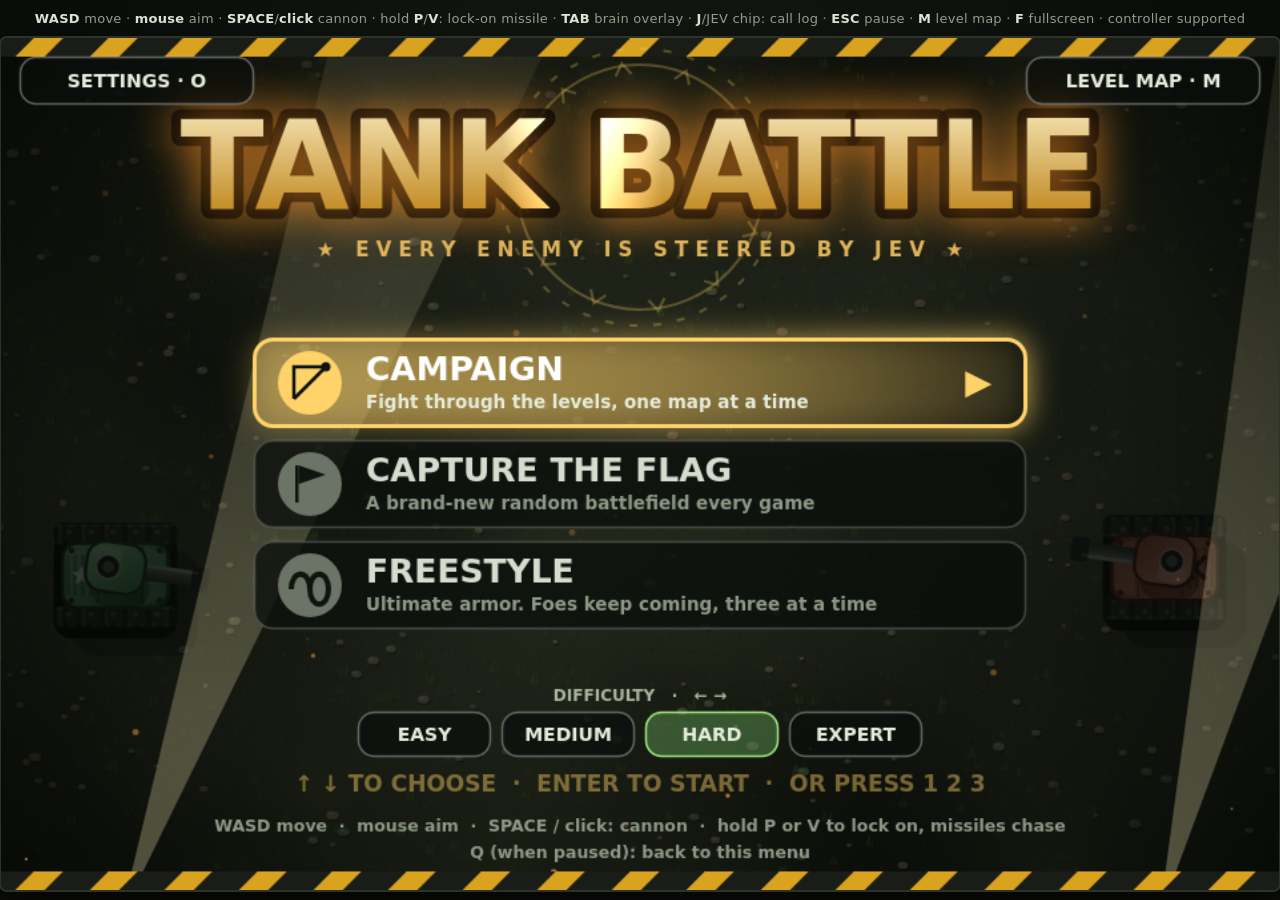
==== commit 30b5cc3a: "Update Tank Battle (MLP JEV, call log panel, saving on by default) Co-Authored-By: Claude Sonnet 5.5" ====
--- a/tankbattle/index.html
+++ b/tankbattle/index.html
@@ -79,11 +79,30 @@
     .pad { justify-content: flex-end; padding-bottom: 3dvh; box-sizing: border-box; }
     #padL::before { content: ""; height: min(14dvh, 56px); }   /* same height as the missile button so the rings stay level */
   }
+  :root { --jw: 0px; }
+  body.jevOpen { --jw: min(380px, 44vw); padding-right: var(--jw); box-sizing: border-box; }
+  body.jevOpen canvas { max-width: calc(100vw - var(--jw)); width: min(100vw - var(--jw), calc((100dvh - 48px) * 1.5)); }
+  #jevPanel { position: fixed; top: 0; right: 0; bottom: 0; width: min(380px, 44vw); z-index: 50; overflow-y: auto; box-sizing: border-box; padding: 10px 12px;
+              background: rgba(10,14,11,.92); color: #d6ddcf; font: 12px/1.35 ui-monospace, Menlo, monospace; border-left: 1px solid #2c3a2e; }
+  #jevPanel[hidden] { display: none; }
+  #jevPanel h3 { margin: 0 0 8px; font: 700 13px system-ui, sans-serif; color: #7fe08a; display: flex; justify-content: space-between; }
+  #jevPanel h3 button { background: none; border: 0; color: #d6ddcf; font-size: 16px; cursor: pointer; }
+  #jevPanel .call { border: 1px solid #2c3a2e; border-radius: 8px; padding: 7px 9px; margin-bottom: 9px; }
+  #jevPanel .call.old { opacity: .6; }
+  #jevPanel .meta { color: #8fa08f; margin-bottom: 4px; }
+  #jevPanel pre { margin: 0 0 6px; white-space: pre-wrap; color: #aebba9; }
+  #jevPanel .q { font-weight: 700; color: #ffd05a; margin: 6px 0 3px; }
+  #jevPanel .opt { display: grid; grid-template-columns: 78px 1fr 40px; gap: 6px; align-items: center; }
+  #jevPanel .bar { height: 7px; background: #26332a; border-radius: 4px; overflow: hidden; }
+  #jevPanel .bar i { display: block; height: 100%; background: #5aa96a; }
+  #jevPanel .opt.top .bar i { background: #7fe08a; }
+  #jevPanel .opt.picked { color: #ffd05a; font-weight: 700; }
+  #jevPanel .opt.picked .bar i { background: #ffd05a; }
 </style>
 </head>
 <body>
 <div id="bar">
-  <b>WASD</b> move · <b>mouse</b> aim · <b>SPACE</b>/<b>click</b> cannon · hold <b>P</b>/<b>V</b>: lock-on missile · <b>TAB</b> brain overlay · <b>ESC</b> pause · <b>M</b> level map · <b>F</b> fullscreen · controller supported
+  <b>WASD</b> move · <b>mouse</b> aim · <b>SPACE</b>/<b>click</b> cannon · hold <b>P</b>/<b>V</b>: lock-on missile · <b>TAB</b> brain overlay · <b>J</b>/JEV chip: call log · <b>ESC</b> pause · <b>M</b> level map · <b>F</b> fullscreen · controller supported
 </div>
 <div id="padHelp" role="dialog" aria-label="Controller controls" hidden>
   <div class="card">
@@ -102,6 +121,7 @@
     <p class="go">Press any button to continue</p>
   </div>
 </div>
+<div id="jevPanel" hidden><h3><span>JEV calls</span><button type="button" id="jevClose" aria-label="Close">✕</button></h3><div id="jevBody"></div></div>
 <div id="rotate">Rotate your phone to landscape ↻</div>
 <div id="game">
   <div class="pad" id="padL">
@@ -163,6 +183,7 @@
   { id: "wait",   description: "wait" },
 ];
 const DODGE_TEMP = 0.6;      // sampling temperature cap while a dodge is on offer
+const MLP_GAP_MS = 400;       // the MLP is instant, so it's rate-limited: one tank decided every 400ms, even under fire
 const MAX_PER_CALL = 3;      // tanks decided per JEV call (rotates if more)
 let rr = 0;                  // round-robin cursor
 
@@ -333,6 +354,21 @@
 let flag = null, toast = null;                        // capture-the-flag state, and the big on-screen message
 let level = 0, walls = [], moats = [], tanks = [], bullets = [], fx = [], player = null;
 let mode = "title";            // title | play | paused | dead | won
+const jevLog = [];
+const jevPanel = document.getElementById("jevPanel"), jevBody = document.getElementById("jevBody");
+const esc = v => String(v).replace(/[&<>]/g, c => ({ "&": "&amp;", "<": "&lt;", ">": "&gt;" }[c]));
+function toggleJevPanel(on = jevPanel.hidden) { jevPanel.hidden = !on; document.body.classList.toggle('jevOpen', on); if (on) renderJevPanel(); }
+document.getElementById("jevClose").onclick = () => toggleJevPanel(false);
+function renderJevPanel() {
+  if (jevPanel.hidden) return;
+  jevBody.innerHTML = jevLog.map((c, n) => `<div class="call${n ? " old" : ""}"><div class="meta">#${c.n} · ${c.ms.toFixed(0)}ms${c.err ? " · FAILED (scripted fallback)" : ""}</div>
+    <pre>${esc(c.state)}</pre>` + c.items.map(it => `<div class="q">${esc(it.question)}</div>` +
+      it.options.map((o, i) => { const p = it.probs ? it.probs[i] : 0; return `<div class="opt${it.probs && p === Math.max(...it.probs) ? " top" : ""}${o.id === it.picked ? " picked" : ""}" title="${esc(o.description)}">
+        <span>${esc(o.id)}${o.id === it.picked ? " ◀" : ""}</span><span class="bar"><i style="width:${(p * 100).toFixed(1)}%"></i></span><span>${(p * 100).toFixed(1)}%</span></div>`; }).join("")).join("") + "</div>").join("") || "<div class='meta'>No calls yet.</div>";
+}
+addEventListener("keydown", e => { if (e.key.toLowerCase() === "j" && !e.repeat) toggleJevPanel(); });
+let jevChip = { x: 0, y: 0, w: 0, h: 0 };
+const inChip = c => c.x >= jevChip.x && c.x <= jevChip.x + jevChip.w && c.y >= jevChip.y && c.y <= jevChip.y + jevChip.h;
 let showBrain = true, inflight = false, lastThink = 0, jevOK = false, jevMs = 0, jevCalls = 0;
 let tick = 0;
 const coarse = matchMedia("(pointer: coarse)").matches;   // phone / tablet
@@ -415,7 +451,7 @@
 let touchLock = null;                                        // phone: enemy the next cannon shot will lock onto (nearest the aim line)
 let autoTarget = null, autoErr = Infinity;                  // enemy the auto-aim is locked on, and how far the turret still is from it
 let prevMode = "title", modeSince = 0;
-// level map + progress. Saving to localStorage is a toggle (T on the map screen) and is OFF by default.
+// level map + progress. Saving to localStorage is a toggle (T on the map screen) and is ON by default (switching it off is remembered).
 const MAP_N = 10, SAVE_KEY = "tankbattle.progress.v1", SAVE_FLAG = "tankbattle.save";
 let saveOn = false, mapSel = 0, mapFrom = "title"; const cleared = new Set();
 function store(op, k, v) {
@@ -423,7 +459,7 @@
 }
 function saveProgress() { if (saveOn) store("set", SAVE_KEY, JSON.stringify([...cleared])); }
 function loadProgress() { try { JSON.parse(store("get", SAVE_KEY) || "[]").forEach(i => cleared.add(i)); } catch (e) {} }
-function toggleSave() { saveOn = !saveOn; if (saveOn) { store("set", SAVE_FLAG, "1"); loadProgress(); saveProgress(); } else store("remove", SAVE_FLAG); }
+function toggleSave() { saveOn = !saveOn; if (saveOn) { store("set", SAVE_FLAG, "1"); loadProgress(); saveProgress(); } else store("set", SAVE_FLAG, "0"); }
 const mapMax = () => Math.max(MAP_N - 1, level, (cleared.size ? Math.max(...cleared) : -1) + 1);   // highest level the map shows (levels go on forever)
 const mapVert = () => { const base = mapPage() * MAP_N, j = mapSel - base; mapSel = Math.min(mapMax(), base + MAP_N - 1 - j); };   // up/down: the node above/below on the two-row map
 const mapPage = () => mapSel / MAP_N | 0;
@@ -684,9 +720,11 @@
 // ---------- JEV backend: the JEV server (default) or the model in this browser (WebGPU) ----------
 // ?jev=local runs the tuned GGUF in a worker (remembered; ?jev=server switches back). ?quant=q8 picks the bigger file.
 const URLQ = new URLSearchParams(typeof location === "undefined" ? "" : location.search);
+// the distilled MLP (training/distill.py) is the default: instant, and phones can't hold the in-browser LLM without the tab dying
+const DEFAULT_JEV = "mlp";
 const JEV_MODE = (() => {
   const q = URLQ.get("jev");
-  try { if (q) localStorage.setItem("tb.jev", q); return q || localStorage.getItem("tb.jev") || "local"; } catch (e) { return q || "local"; }
+  try { if (q) localStorage.setItem("tb.jev", q); return q || localStorage.getItem("tb.jev") || DEFAULT_JEV; } catch (e) { return q || DEFAULT_JEV; }
 })();
 const IOS = /iP(hone|ad|od)/.test(navigator.userAgent) || (navigator.platform === "MacIntel" && navigator.maxTouchPoints > 1);   // iOS: CPU by default, WebGPU there blows the tab's memory budget
 const localJev = { state: "idle", pct: 0, worker: null, pending: new Map(), seq: 0, calls: 0 };
@@ -721,7 +759,47 @@
   };
   w.onerror = () => { localJev.state = "error"; localJev.why = "worker failed"; };
 }
+// ---- distilled MLP: tiny net imitating the tuned JEV model. featuresFor() must match features() in training/distill.py ----
+const MLP_DIRS = ["E", "SE", "S", "SW", "W", "NW", "N", "NE"], MLP_DISTS = ["very close", "close", "medium range", "far"];
+const MLP_TANK = /^(T\d+): hp (\d+)\/(\d+), (loaded|reloading), player (very close|close|medium range|far) (\w+), (clear shot|no line of sight), missile (none|from (\w+) hits in ([\d.]+)s), walls (\w+)$/;
+const MLP_PLAYER = /^Player: hp (\d+), (standing still|moving (\w+)),/;
+let mlpNet = null, mlpLoading = false;
+function mlpLoad() {
+  if (mlpNet || mlpLoading) return; mlpLoading = true;
+  fetch("jev-mlp.json").then(r => r.json()).then(j => { mlpNet = j; }).catch(() => { mlpLoading = false; });
+}
+function featuresFor(state, tid, optionIds, moves) {
+  const lines = state.split("\n"), oh = (v, xs) => xs.map(x => x === v ? 1 : 0);
+  const pm = MLP_PLAYER.exec(lines.find(l => l.startsWith("Player:")));
+  const tanks = lines.map(l => MLP_TANK.exec(l)).filter(Boolean), m = tanks.find(t => t[1] === tid);
+  const hp = +m[2], mx = +m[3], mis = m[8] !== "none", still = pm[2] === "standing still";
+  return [hp / mx, hp / 3, mx / 3, m[4] === "loaded" ? 1 : 0, ...oh(m[5], MLP_DISTS), ...oh(m[6], MLP_DIRS),
+    m[7] === "clear shot" ? 1 : 0, mis ? 1 : 0, ...(mis ? oh(m[9], MLP_DIRS) : Array(8).fill(0)), mis ? Math.min(+m[10], 2) / 2 : 0,
+    ..."ESWN".split("").map(c => m[11].includes(c) ? 1 : 0), +pm[1] / 5, still ? 1 : 0, ...(still ? Array(8).fill(0) : oh(pm[3], MLP_DIRS)),
+    lines[0].startsWith("ALERT") ? 1 : 0, (tanks.length - 1) / 2, ...moves.map(o => optionIds.includes(o) ? 1 : 0)];
+}
+function mlpLayer(x, w, b, relu) {
+  const out = b.slice();
+  for (let i = 0; i < x.length; i++) if (x[i]) { const row = w[i]; for (let j = 0; j < out.length; j++) out[j] += x[i] * row[j]; }
+  return relu ? out.map(v => Math.max(0, v)) : out;
+}
+function mlpDecide(body) {
+  const N = mlpNet, out = [];
+  for (const it of body.items) {
+    const ids = it.options.map(o => o.id);
+    const x = featuresFor(body.state, it.id, ids, N.moves);
+    const z = mlpLayer(mlpLayer(mlpLayer(x, N.w1, N.b1, true), N.w2, N.b2, true), N.w3, N.b3, false);
+    const zs = ids.map(id => z[N.moves.indexOf(id)]), mxz = Math.max(...zs), e = zs.map(v => Math.exp(v - mxz)), t = e.reduce((a, b) => a + b, 0);
+    out.push({ option_ids: ids, probabilities: e.map(v => v / t) });
+  }
+  return out;
+}
 async function jevDecide(body) {
+  if (JEV_MODE === "mlp") {
+    mlpLoad();
+    if (!mlpNet) throw new Error("mlp loading");
+    return mlpDecide(body);
+  }
   if (JEV_MODE !== "local") {
     const r = await fetch("/v1/decide/shared", { method: "POST", headers: { "content-type": "application/json" }, body: JSON.stringify(body) });
     if (!r.ok) throw new Error(r.status);
@@ -748,7 +826,7 @@
   // tanks with a missile heading at them are decided first; the rest take turns
   const threatened = alive.filter(t => threatFor(t)), rest = alive.filter(t => !threatFor(t));
   const off = rest.length ? rr % rest.length : 0;
-  const foes = [...threatened, ...rest.slice(off), ...rest.slice(0, off)].slice(0, MAX_PER_CALL);
+  const foes = [...threatened, ...rest.slice(off), ...rest.slice(0, off)].slice(0, JEV_MODE === "mlp" ? 1 : MAX_PER_CALL);
   rr = rest.length ? (rr + foes.filter(t => !threatened.includes(t)).length) % rest.length : 0;
   const offered = foes.map(optionsFor);
   inflight = true;
@@ -762,15 +840,21 @@
   try {
     const out = await jevDecide(body);
     jevMs = performance.now() - t0; jevCalls++; jevOK = true;
+    const entry = { n: jevCalls, ms: jevMs, state: body.state, items: body.items.map((it, i) => ({ question: it.question, options: it.options, probs: out[i].probabilities, ids: out[i].option_ids })) };
+    jevLog.unshift(entry); jevLog.length = Math.min(jevLog.length, 8);
     const T = levelCfg(level).temp;
     foes.forEach((t, i) => {
       if (t.hp <= 0) return;
       const dodgeOn = offered[i].some(o => o.id === "dodge");
       const m = pick(out[i], dodgeOn ? Math.min(T, DODGE_TEMP) : T);   // a threatened tank follows JEV's pick more closely
       t.order = { move: m.id }; t.orderT = ORDER_TTL; t.brain = m;
+      entry.items[i].picked = m.id;
     });
+    renderJevPanel();
   } catch (e) {
     jevOK = false;
+    jevLog.unshift({ n: jevCalls + 1, ms: performance.now() - t0, state: body.state, err: true, items: body.items.map(it => ({ question: it.question, options: it.options })) }); jevLog.length = Math.min(jevLog.length, 8);
+    renderJevPanel();
     foes.forEach(t => { t.order = fallback(t); t.orderT = ORDER_TTL; t.brain = null; });
   }
   inflight = false;
@@ -1113,7 +1197,7 @@
   else if (gameMode !== "free" && (flag ? flag.captured : tanks.every(t => t.isPlayer || t.hp <= 0))) { mode = "won"; if (gameMode === "campaign") { cleared.add(level); saveProgress(); } }
 
   const underFire = tanks.some(t => !t.isPlayer && t.hp > 0 && threatFor(t));
-  if (mode === "play" && !inflight && (underFire || performance.now() - lastThink > THINK_MS)) {
+  if (mode === "play" && !inflight && (JEV_MODE === "mlp" ? performance.now() - lastThink >= MLP_GAP_MS : underFire || performance.now() - lastThink > THINK_MS)) {
     lastThink = performance.now(); think();
   }
 }
@@ -1603,9 +1687,10 @@
   if (WW > W || WH > H) drawMinimap();
   // JEV status chip, bottom-left
   const lj = JEV_MODE === "local" ? localJev : null;
-  const label = lj && lj.state === "loading" ? `JEV ${lj.stage || "loading"} ${lj.pct}%${lj.prev ? " (last run died: " + lj.prev + ")" : ""}` : lj && lj.state === "error" ? `JEV local: ${lj.why}`
+  const label = JEV_MODE === "mlp" ? (mlpNet ? `JEV mlp ${jevMs.toFixed(1)}ms` : "JEV mlp loading…") : lj && lj.state === "loading" ? `JEV ${lj.stage || "loading"} ${lj.pct}%${lj.prev ? " (last run died: " + lj.prev + ")" : ""}` : lj && lj.state === "error" ? `JEV local: ${lj.why}`
     : jevCalls === 0 && !jevOK ? "JEV…" : jevOK ? `JEV${lj ? " local" : ""} ${jevMs.toFixed(0)}ms` : "JEV OFFLINE";
   const cw = 18 * s + label.length * 6.6 * s;
+  jevChip = { x: 12, y: H - 12 - 22 * s, w: cw, h: 22 * s };
   g.fillStyle = "rgba(10,14,11,.62)"; rrect(12, H - 12 - 22 * s, cw, 22 * s, 11 * s); g.fill();
   g.fillStyle = jevOK ? "#7fe08a" : "#ff7a68"; g.beginPath(); g.arc(24 * s * 0.75 + 4, H - 12 - 11 * s, 4 * s, 0, 7); g.fill();
   g.textAlign = "left"; g.font = `600 ${11 * s}px ${FONT}`; g.fillStyle = "#d6ddcf"; g.fillText(label, 12 + 18 * s, H - 12 - 7 * s);
@@ -1973,6 +2058,7 @@
   for (const t of e.changedTouches) {
     const c = toCanvas(t);
     if (mode !== "play") { if (!pointerUI(c)) advance(); }
+    else if (inChip(c)) toggleJevPanel();
     else if (c.x > W - 70 && c.y < 56) { mode = "paused"; releaseAll(); }
   }
 }, { passive: false });
@@ -2029,6 +2115,7 @@
 });
 cv.addEventListener("mousedown", e => {
   mouse.down = true;
+  { const r = cv.getBoundingClientRect(); if (mode === "play" && inChip({ x: (e.clientX - r.left) * W / r.width, y: (e.clientY - r.top) * H / r.height })) { toggleJevPanel(); return; } }
   if (mode !== "play") { const r = cv.getBoundingClientRect(); if (!pointerUI({ x: (e.clientX - r.left) * W / r.width, y: (e.clientY - r.top) * H / r.height })) advance(); }
 });
 addEventListener("mouseup", () => mouse.down = false);
@@ -2046,7 +2133,7 @@
 }
 setDiff(store("get", DIFF_KEY) || "hard");
 loadSettings();
-if (store("get", SAVE_FLAG) === "1") { saveOn = true; loadProgress(); }          // only if the toggle was switched on earlier (off by default)
+if (store("get", SAVE_FLAG) !== "0") { saveOn = true; loadProgress(); }          // on by default; stays off only if the player switched it off
 requestAnimationFrame(frame);
 if (typeof location !== "undefined" && location.hash === "#boot") startLevel(0);
 if (typeof location !== "undefined" && /^#lvl\d+/.test(location.hash)) { startLevel(+location.hash.slice(4)); const q = new URLSearchParams(location.search); if (q.has("x")) { player.x = +q.get("x"); player.y = +q.get("y"); updateCam(0, true); } }
